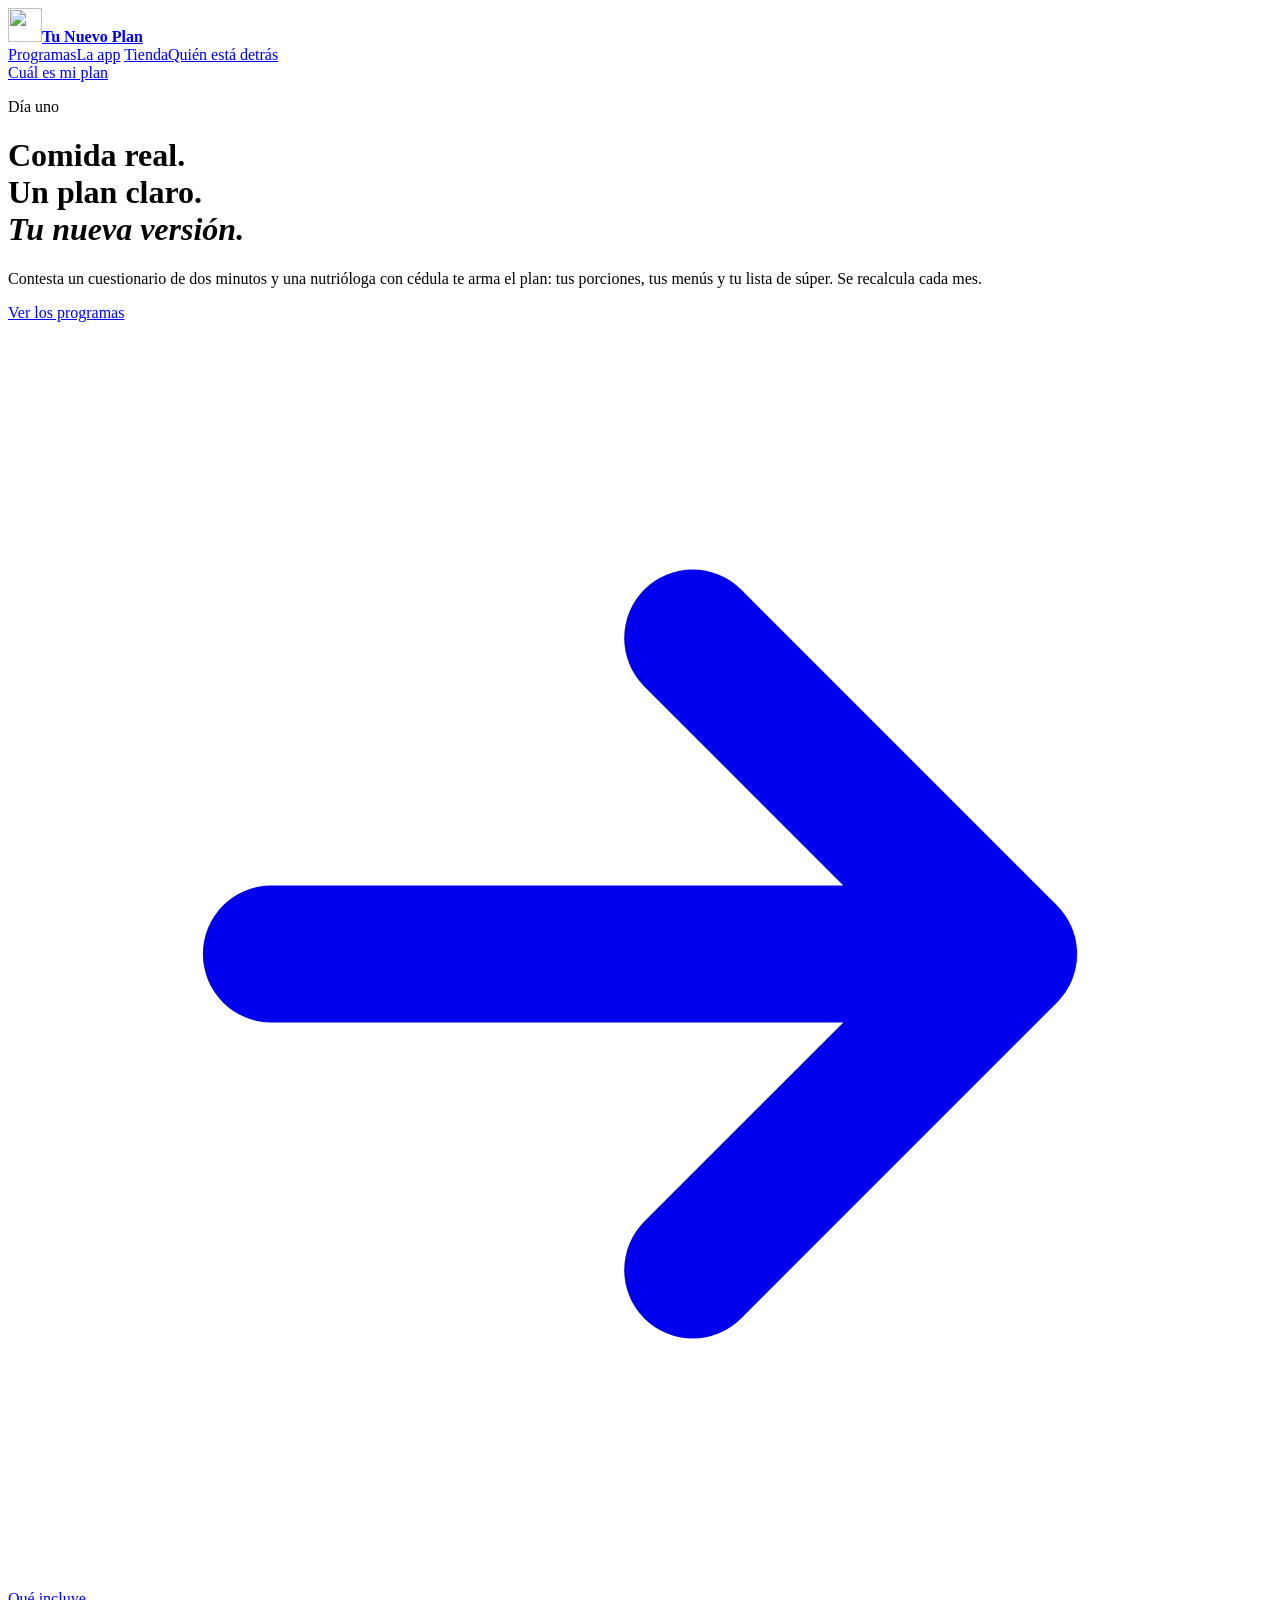
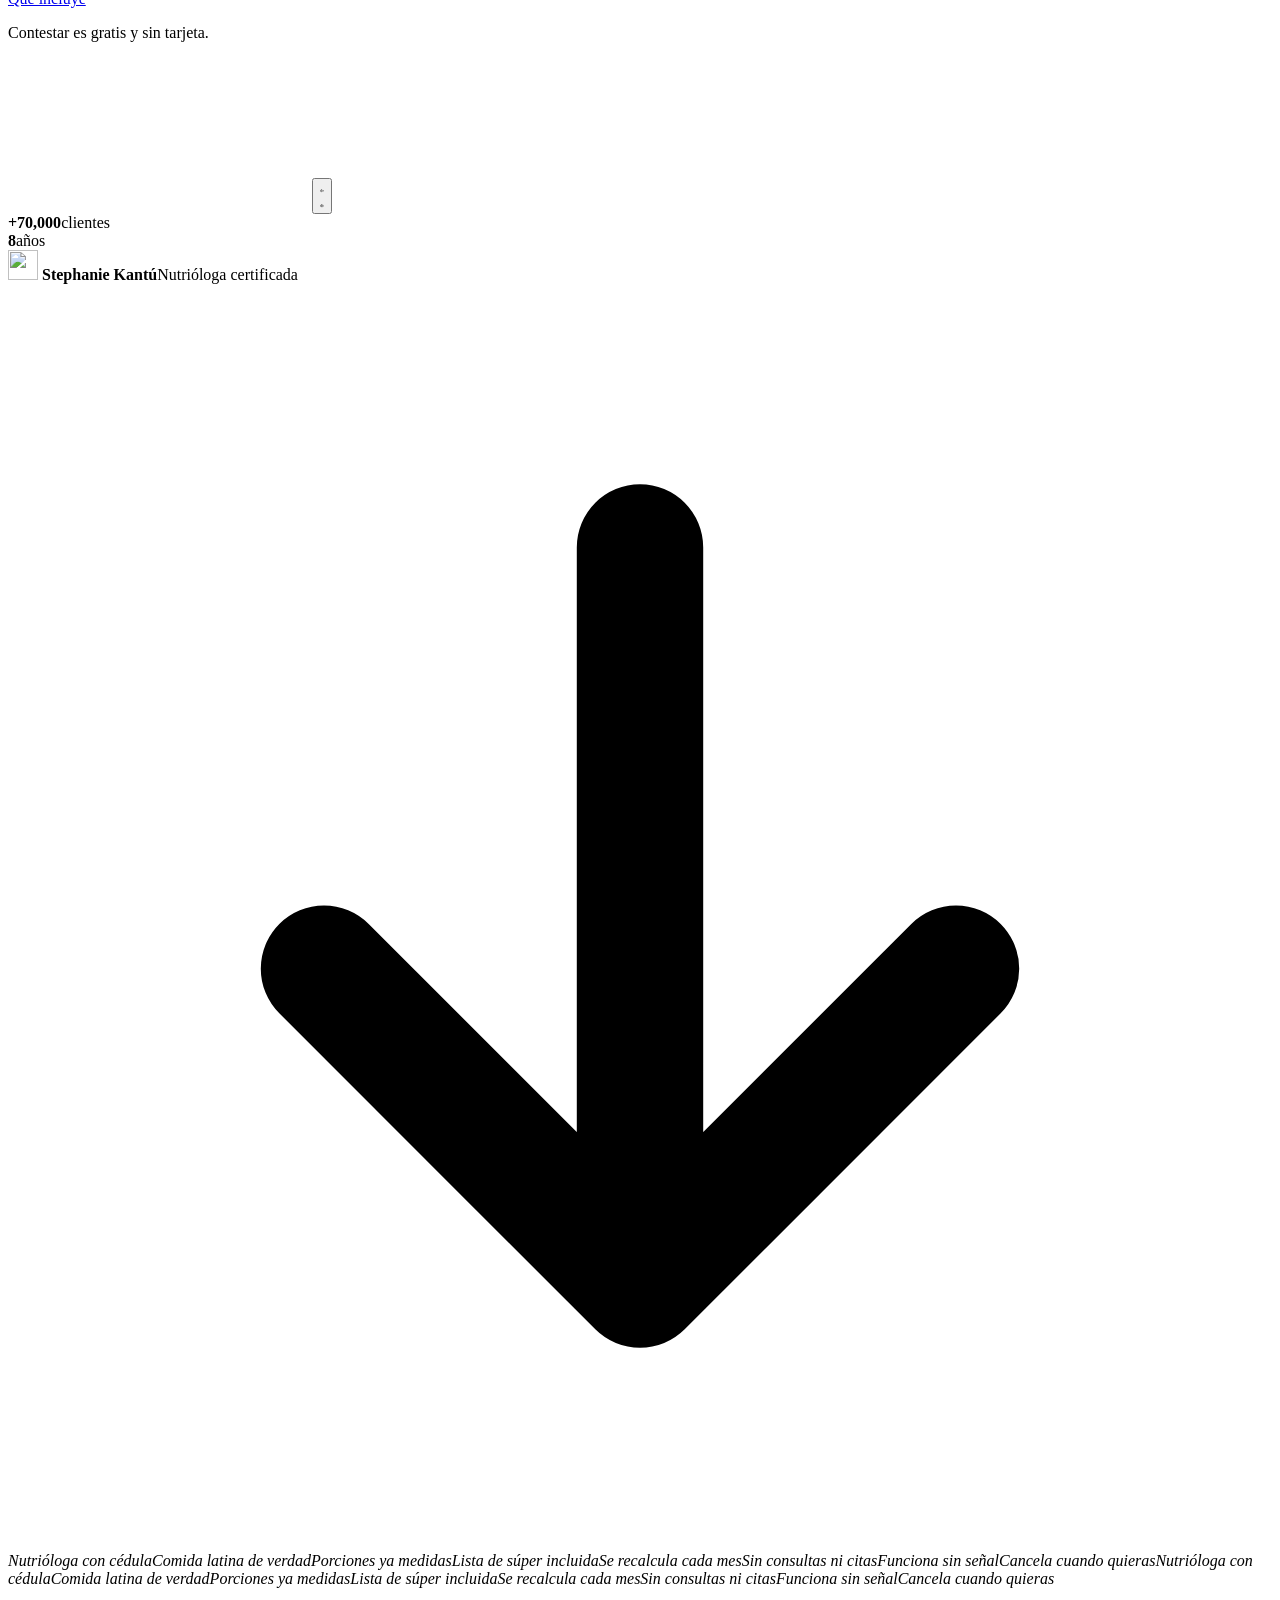
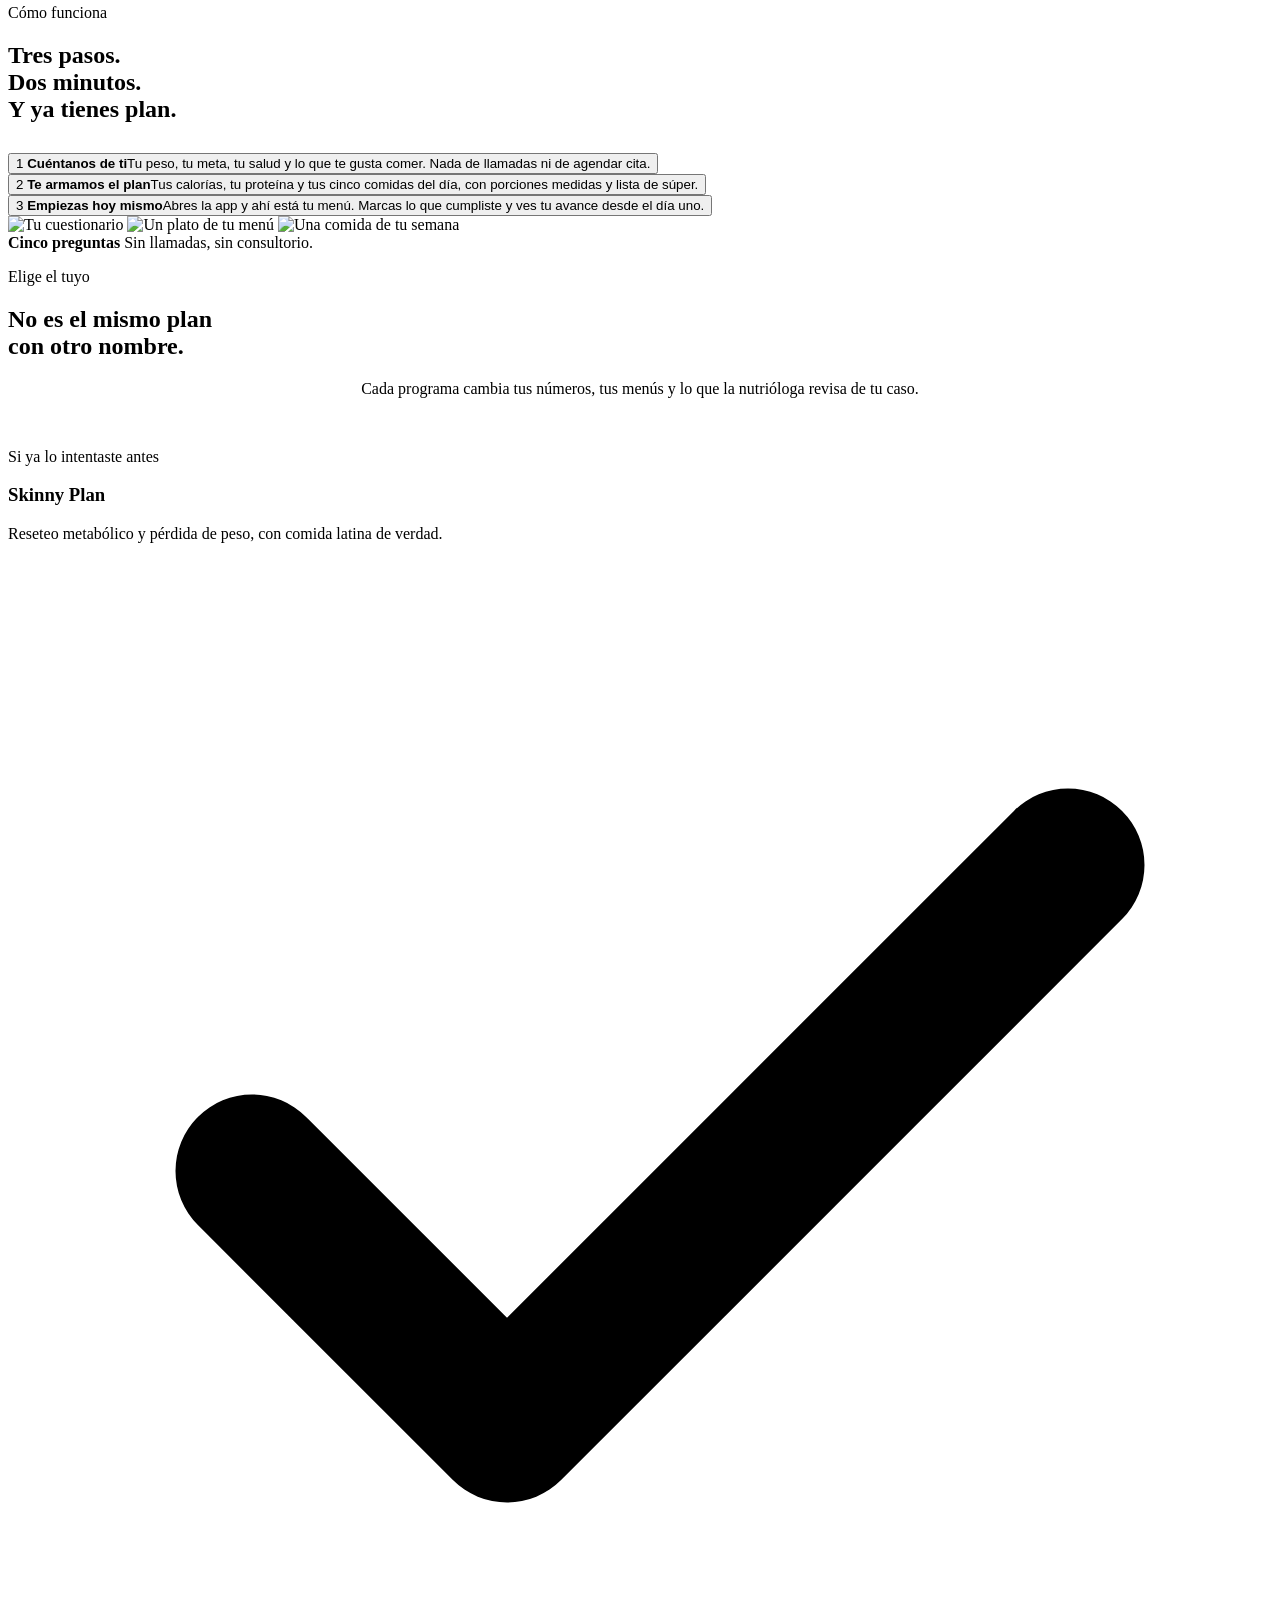
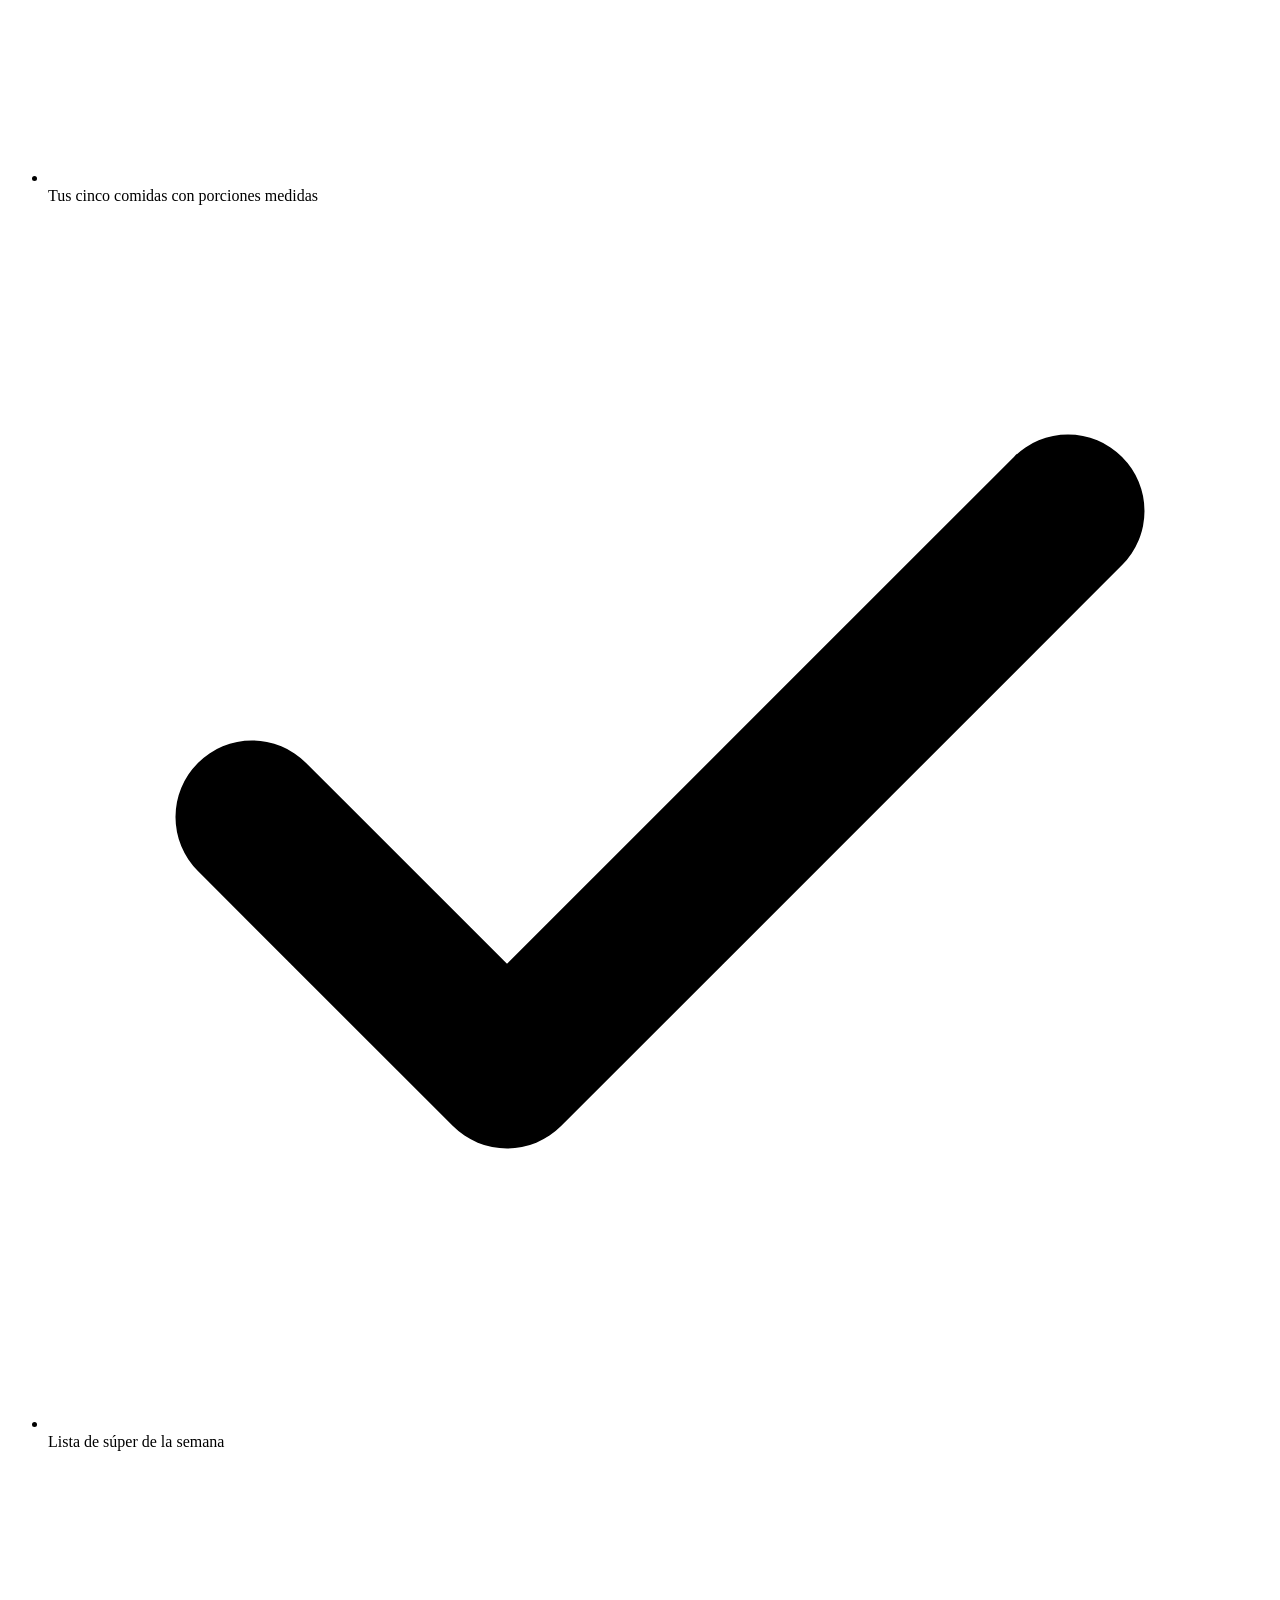
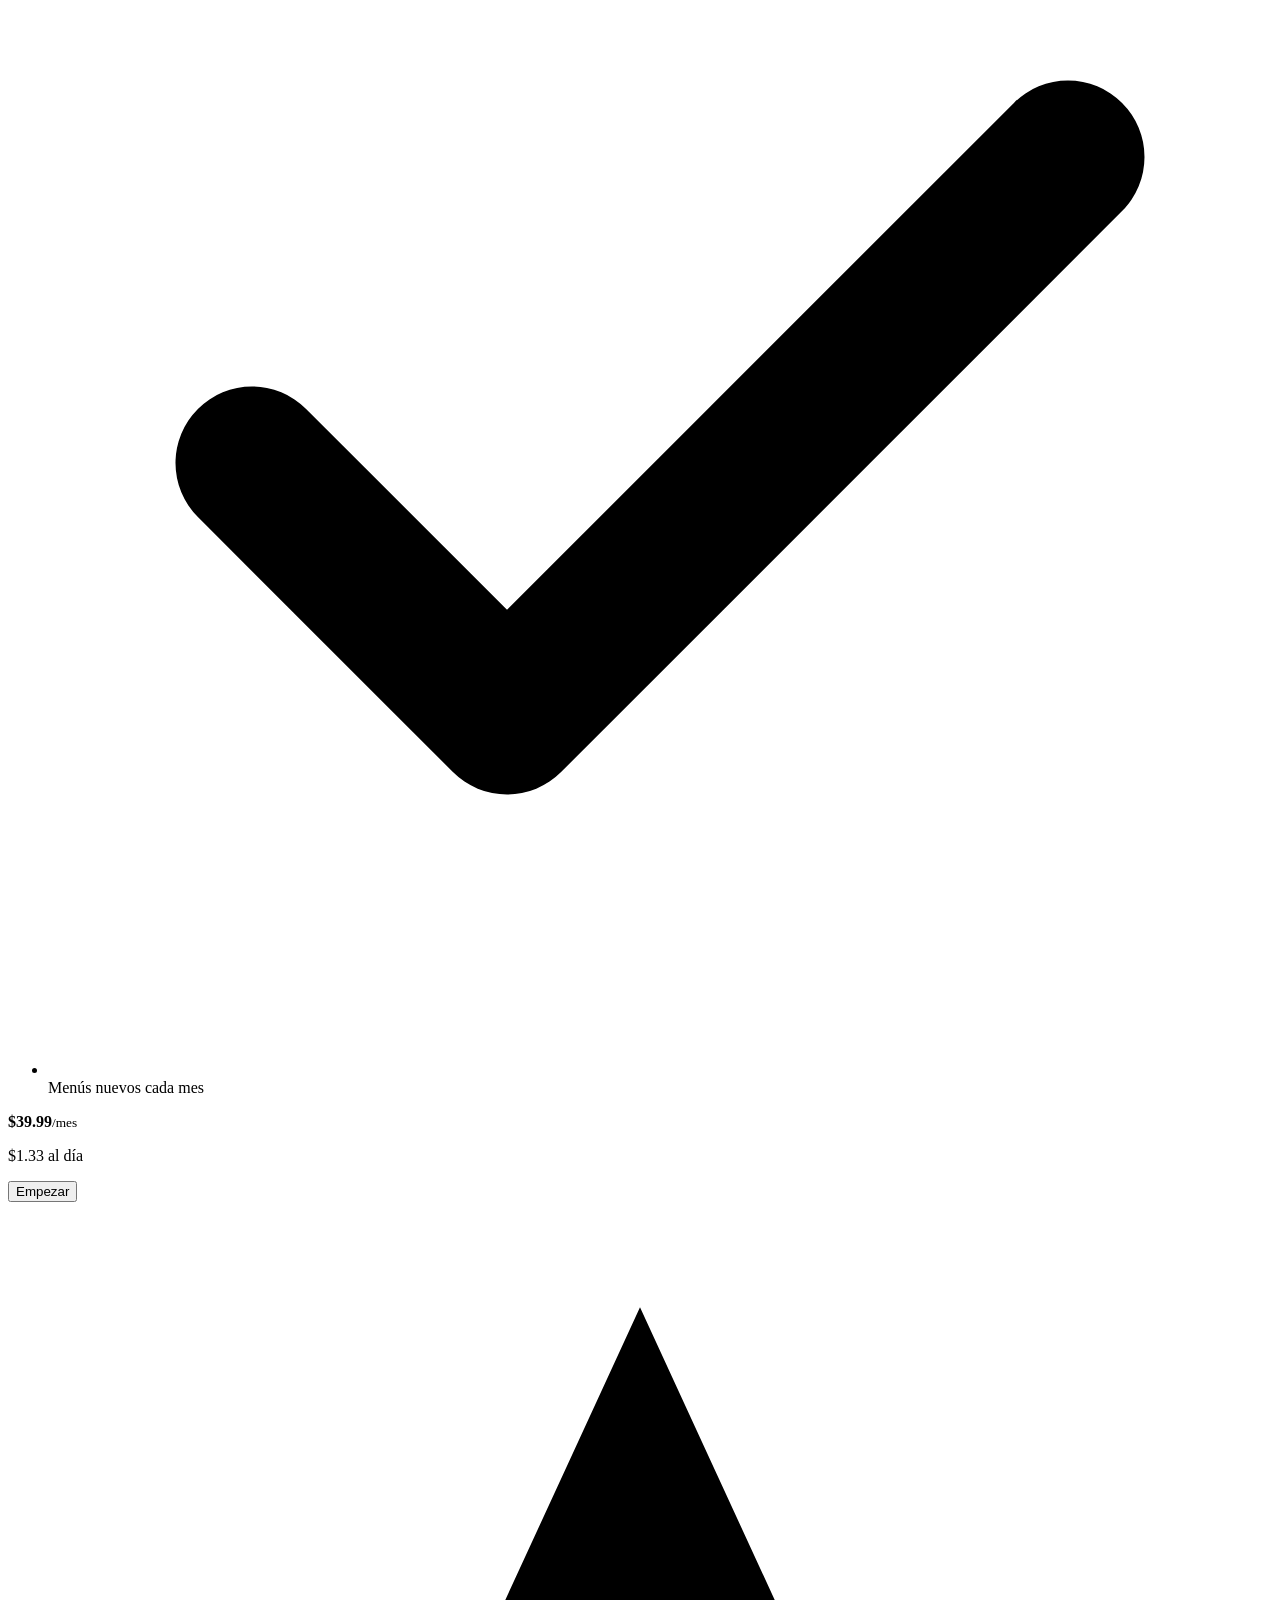
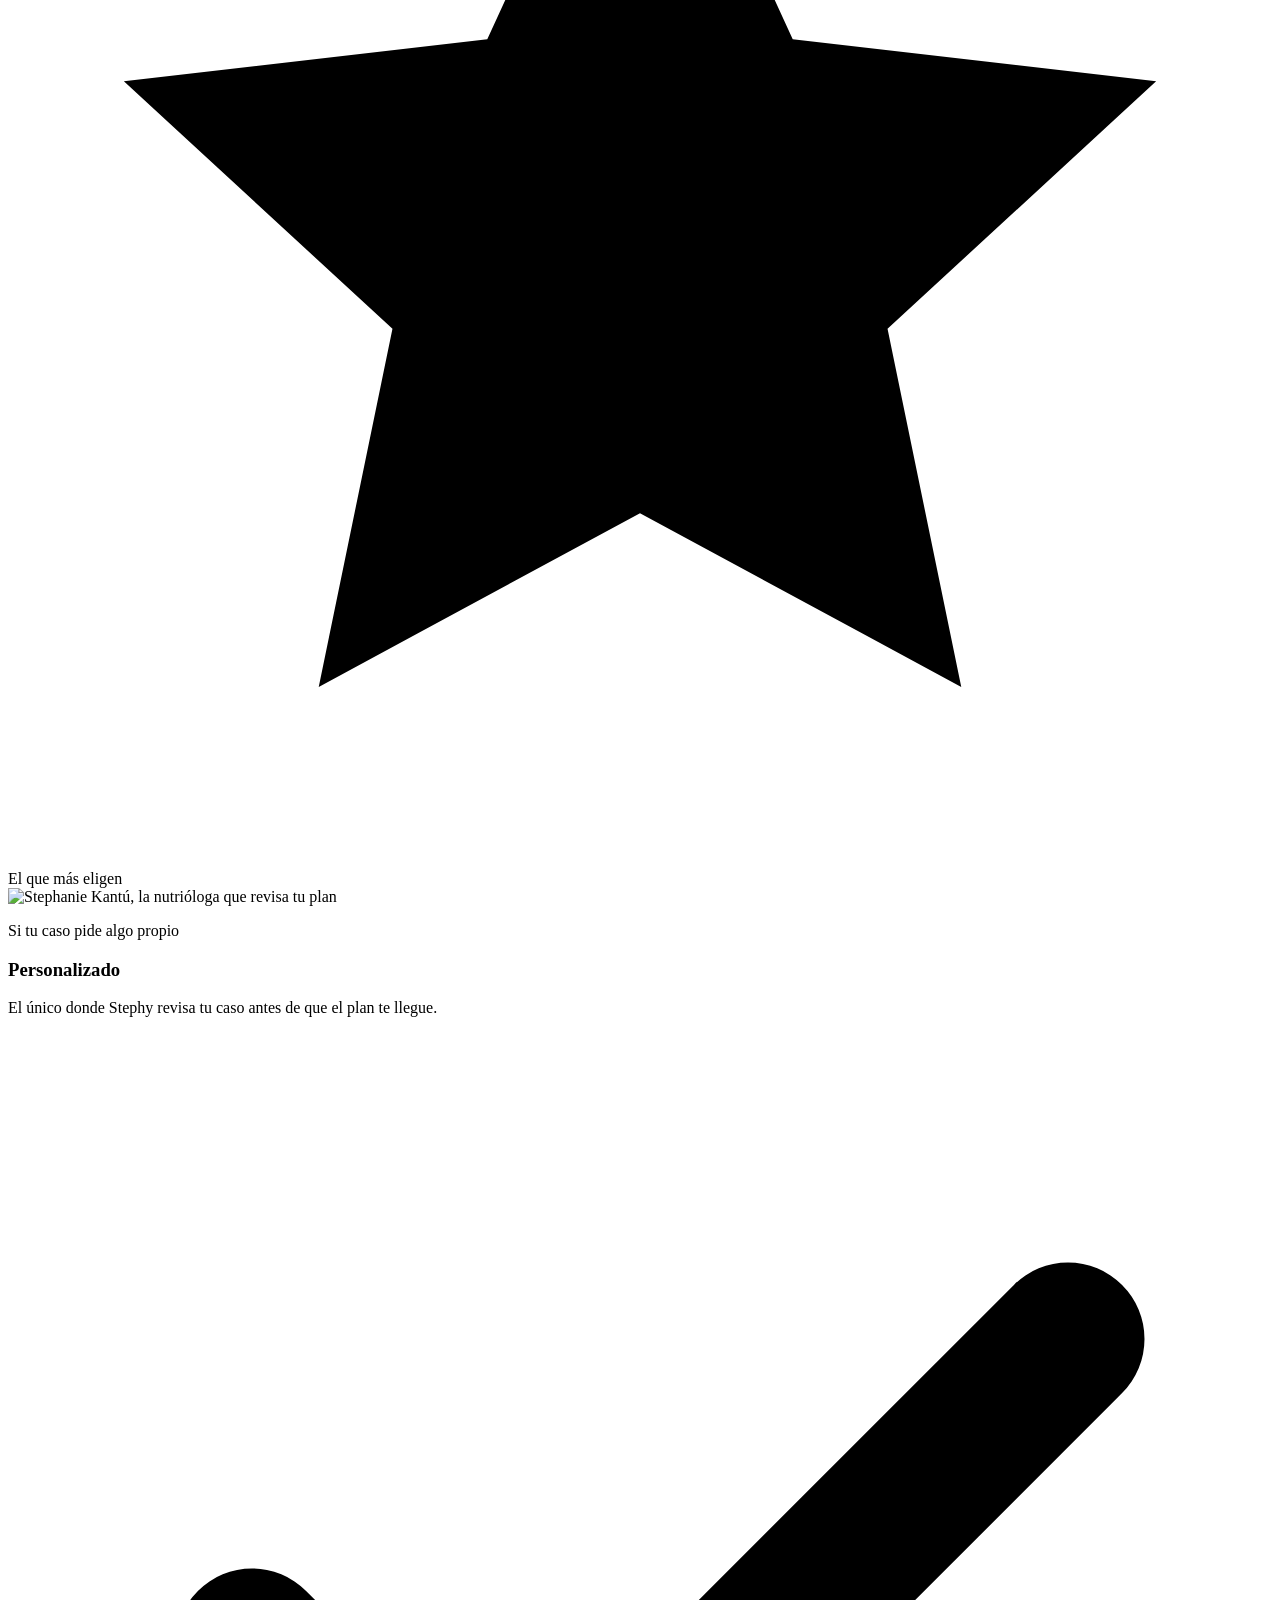
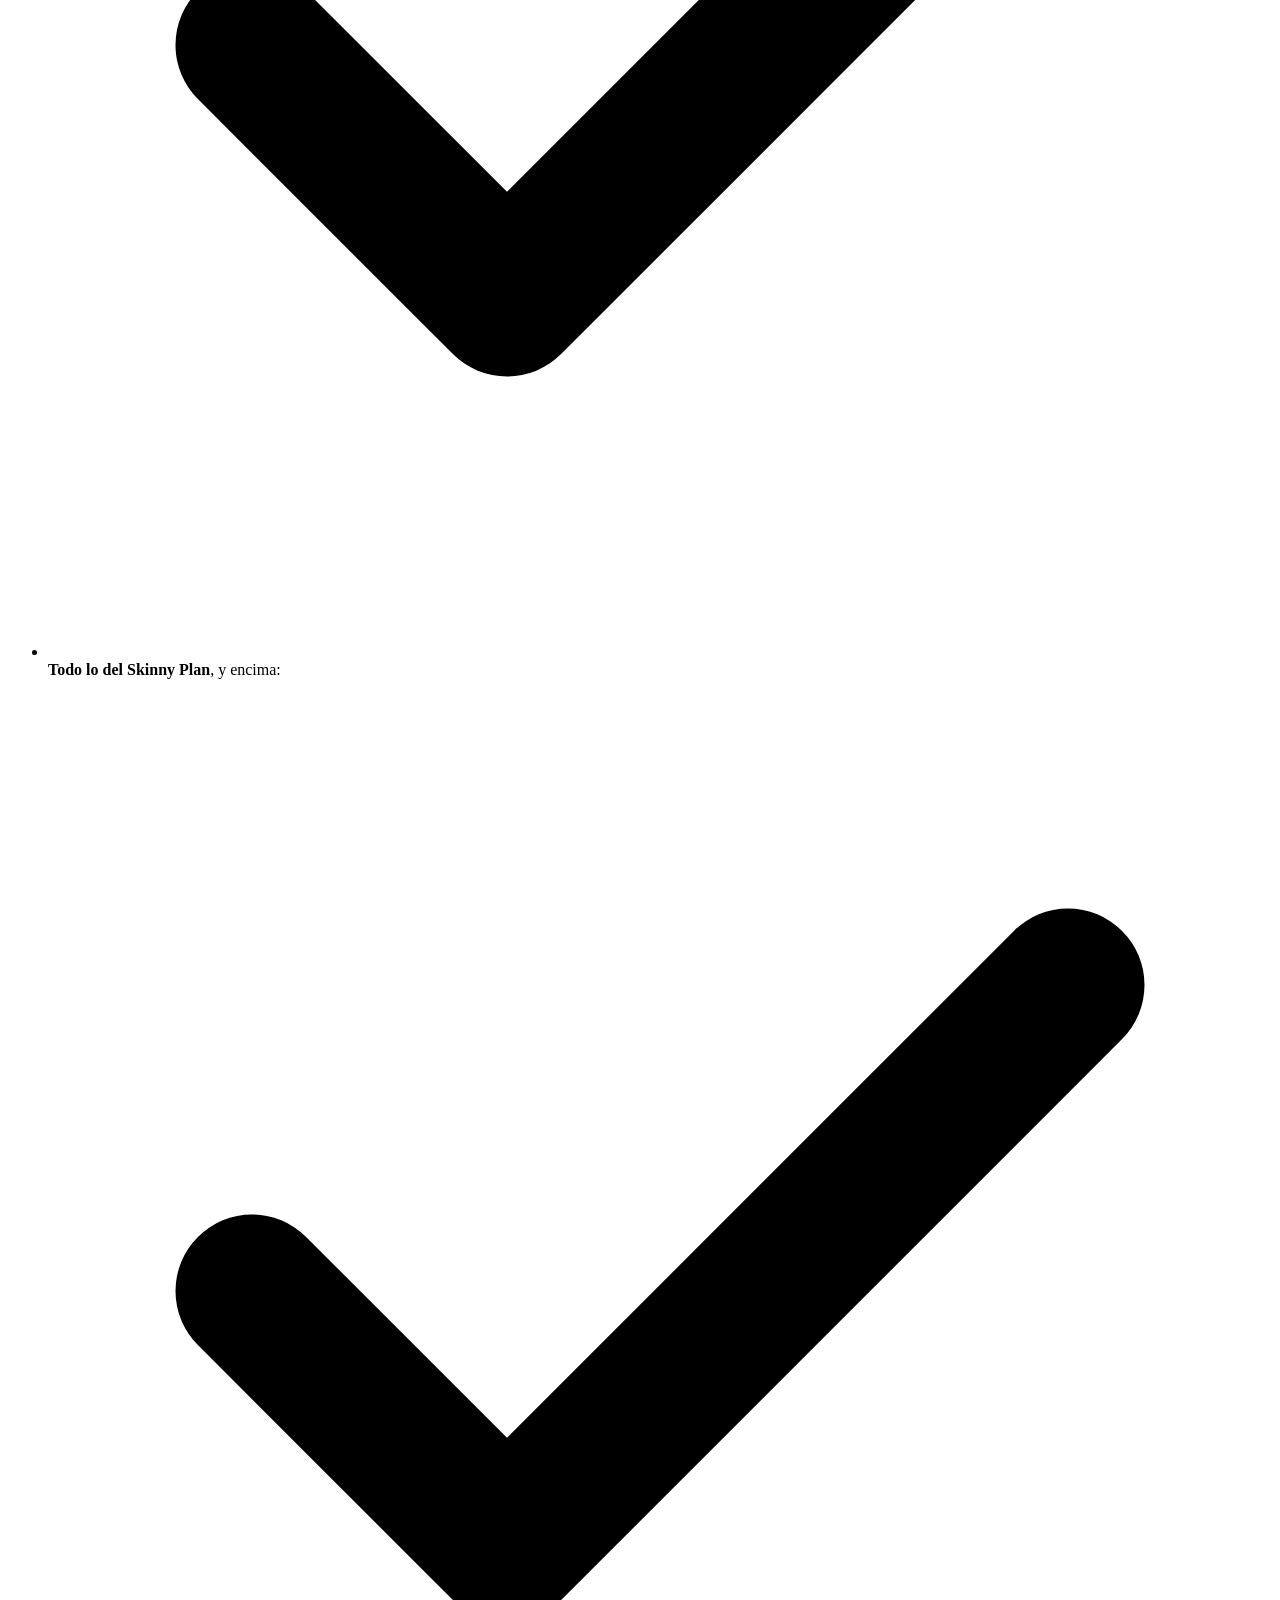
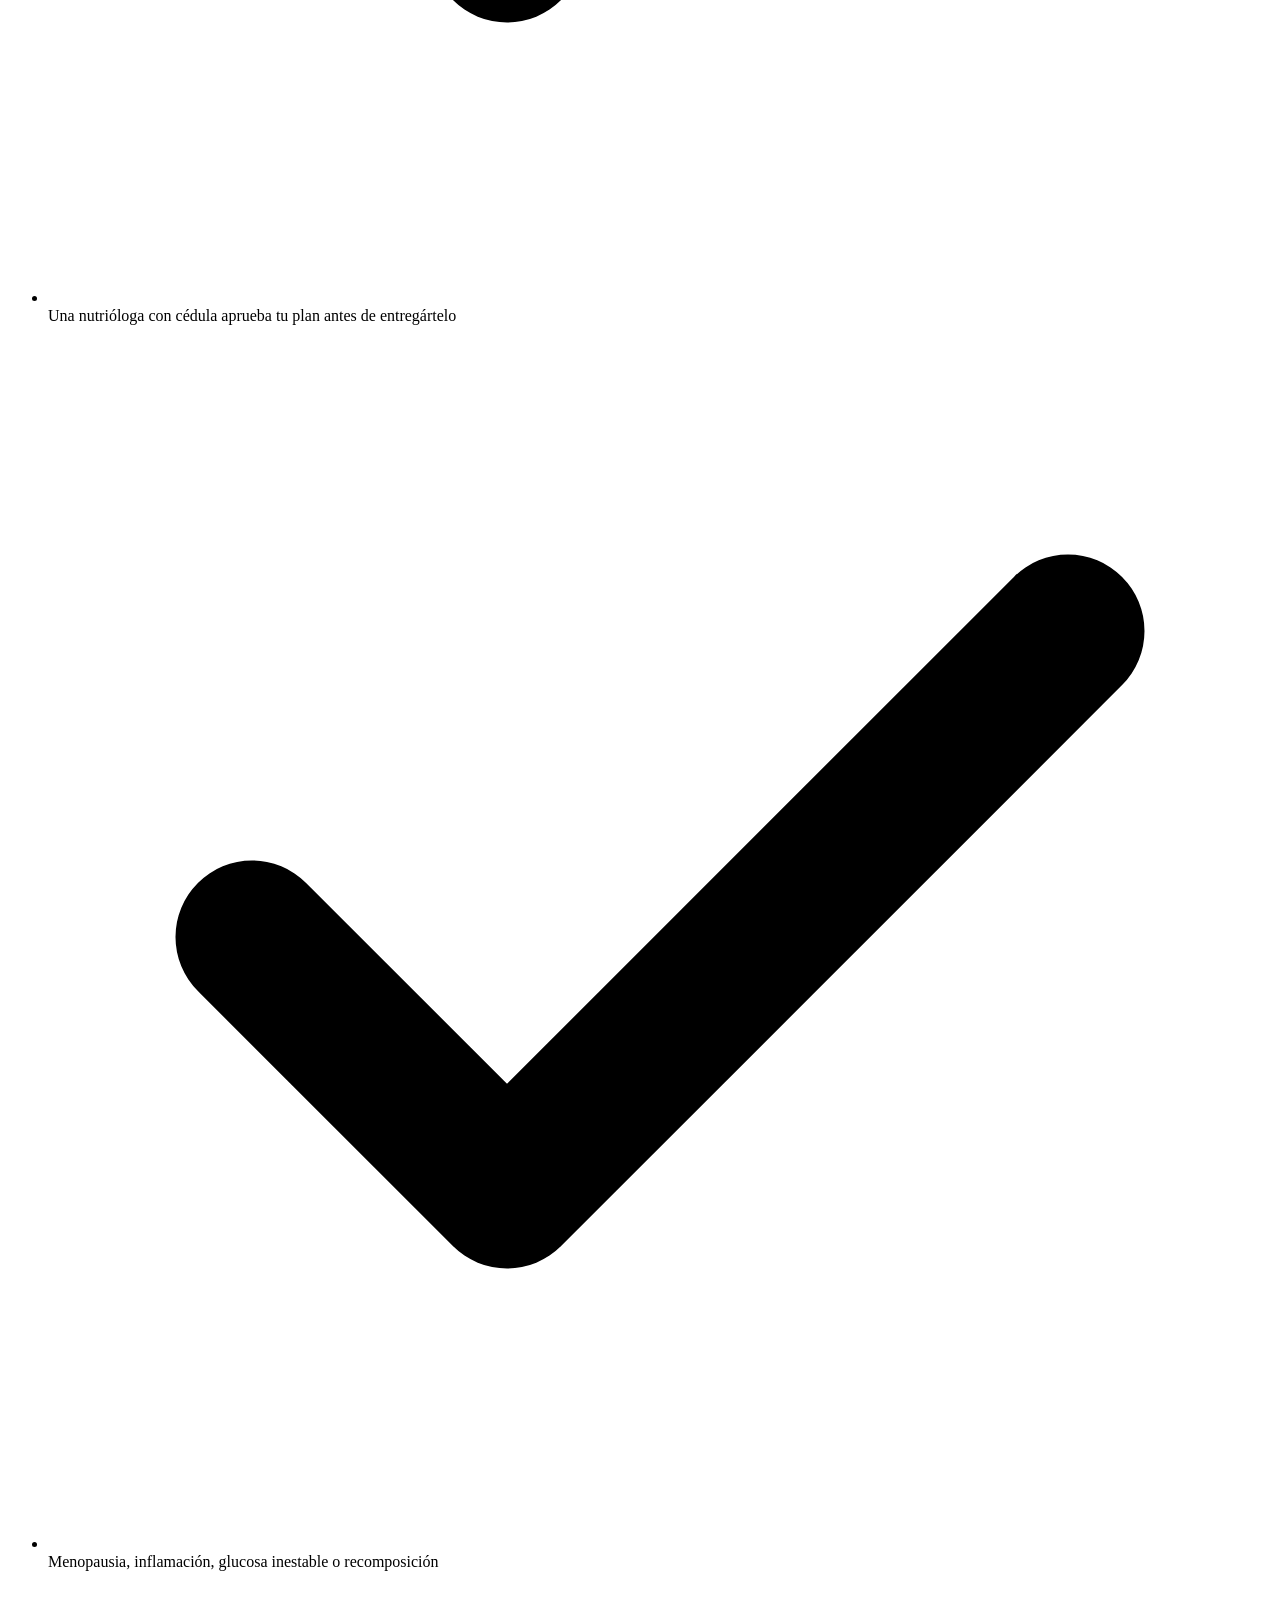
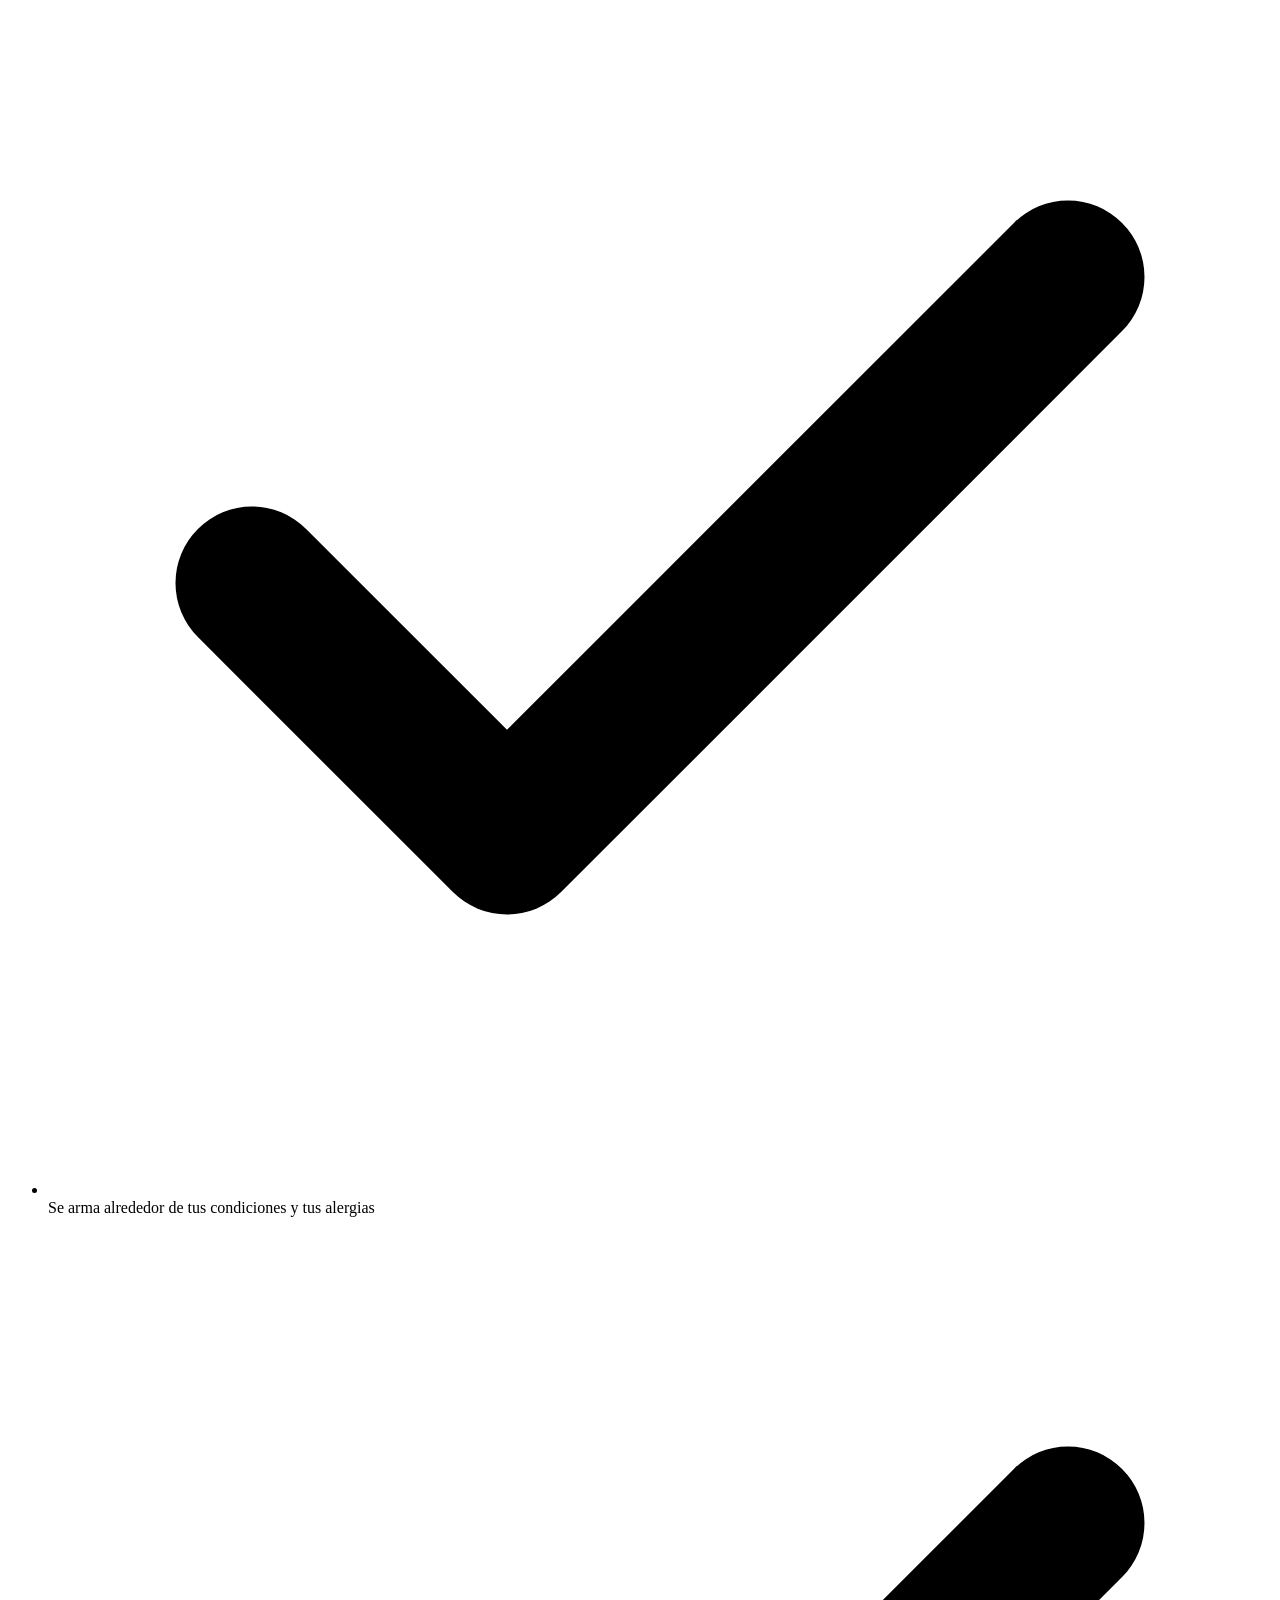
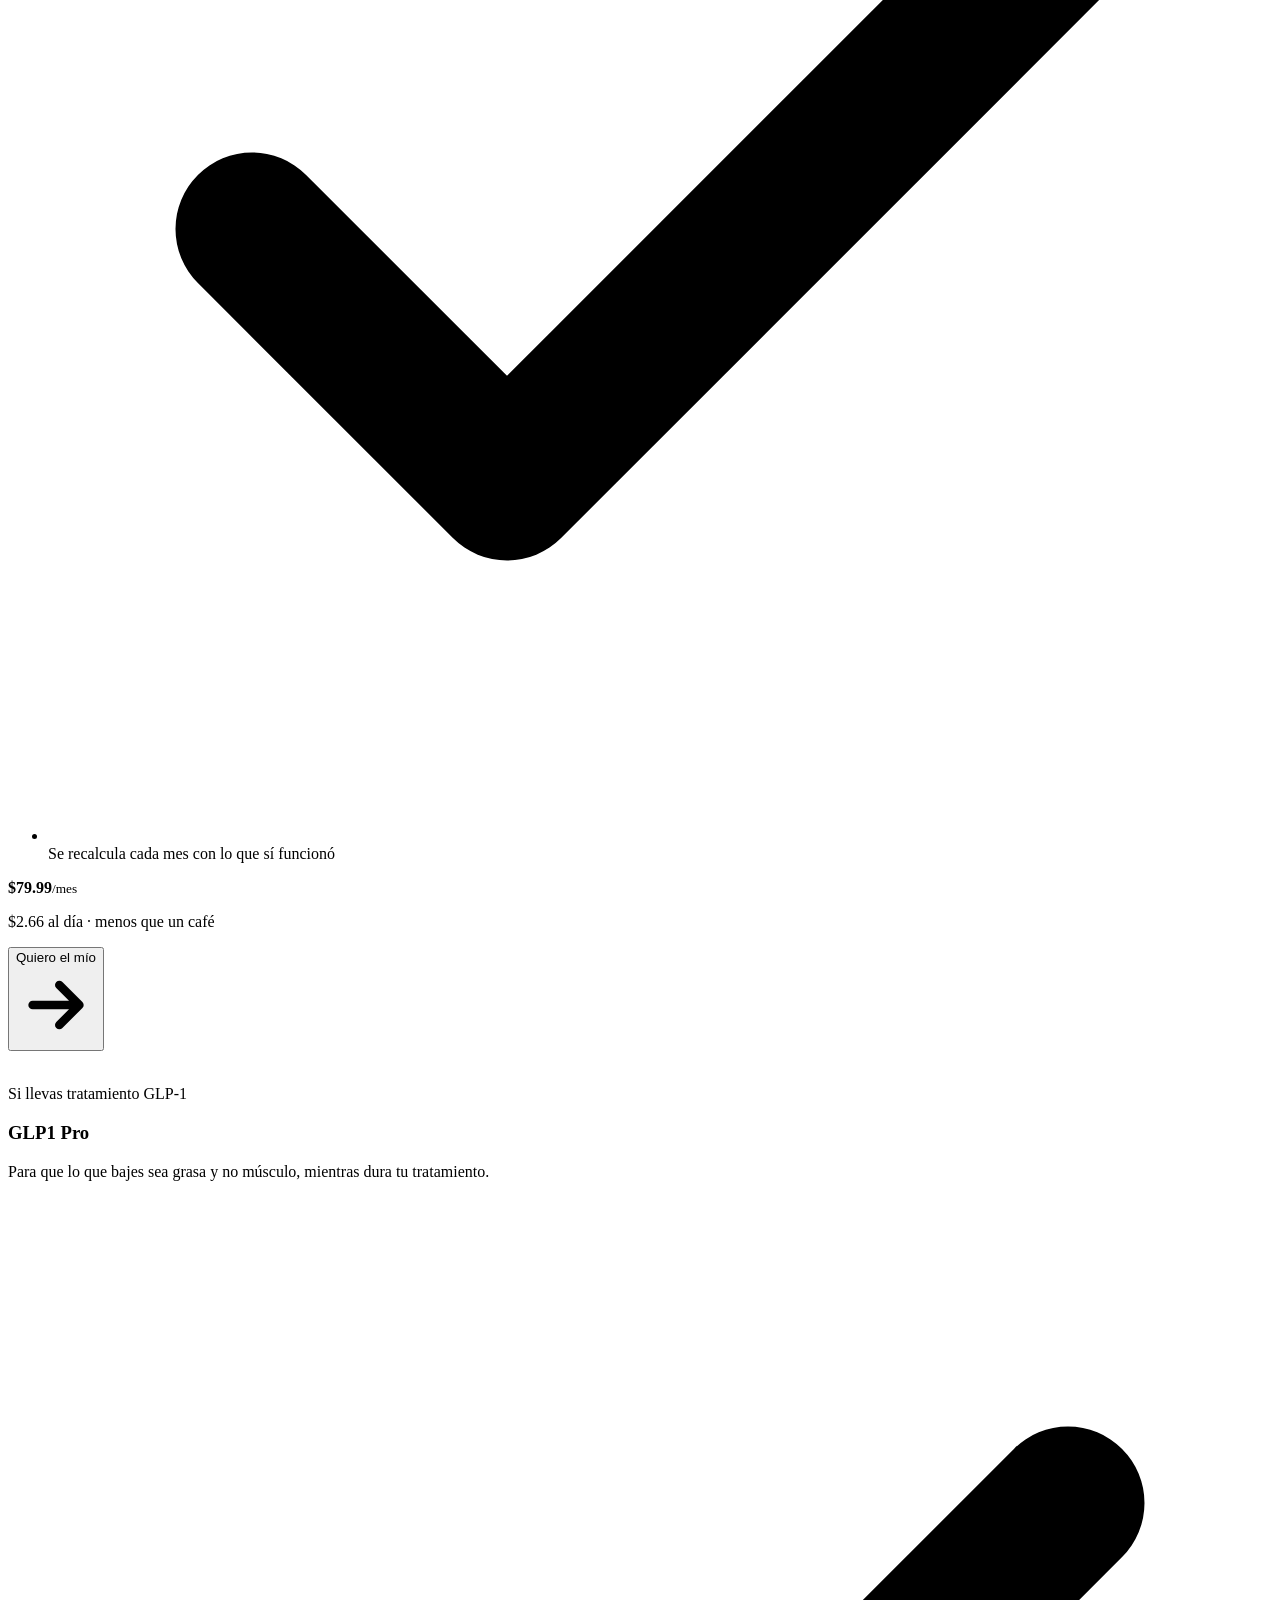
==== tnp-sitio/index.html @ 19e70455 "Linea TNP con foto de grupo, cierre grafico y el oro de la marca" ====
<!DOCTYPE html>
<html lang="es">
<head>
<meta charset="UTF-8">
<meta name="viewport" content="width=device-width, initial-scale=1">
<meta name="theme-color" content="#E9EEF7">
<link rel="icon" href="/logo.svg" type="image/svg+xml">
<link rel="preconnect" href="https://fonts.googleapis.com"><link rel="preconnect" href="https://fonts.gstatic.com" crossorigin>
<link href="https://fonts.googleapis.com/css2?family=Fraunces:opsz,wght@9..144,500;9..144,600;9..144,700&family=Inter:wght@400;500;600;700&family=Space+Grotesk:wght@700&display=swap" rel="stylesheet">
<link rel="stylesheet" href="/base.css">
<title>TNP · Tu Nuevo Plan</title>
<meta name="description" content="Tu plan de alimentación armado por una nutrióloga, en tu celular. Elige tu programa, contesta el cuestionario y empieza el mismo día.">
<meta property="og:title" content="TNP · Tu Nuevo Plan"><meta property="og:description" content="Tu plan de alimentación armado por una nutrióloga, en tu celular.">
<meta property="og:image" content="/img/foto-menu.jpg">
<meta property="og:type" content="website"><meta name="twitter:card" content="summary_large_image">
</head>
<body>
<div class="bar"><div class="wrap ancho">
  <a class="mark" href="/"><img src="/logo.svg" width="34" height="34" alt=""><b>Tu Nuevo Plan</b></a>
  <nav class="navl">
    <a href="#programas">Programas</a><a href="#incluye">La app</a>
    <a href="/tienda.html">Tienda</a><a href="#clinica">Quién está detrás</a>
  </nav>
  <a class="barCta" href="https://app.tunuevoplan.com/">Cuál es mi plan</a>
</div></div>

<!-- ======================= PORTADA ======================= -->
<header class="hero">
  <div class="wrap ancho heroIn">
    <div class="heroTx">
      <p class="kick anim" style="--d:40ms">Día uno</p>
      <h1 class="d1 anim" style="--d:120ms">Comida real.<br>Un plan claro.<br><em>Tu nueva versión.</em></h1>
      <p class="lede anim" style="--d:280ms">Contesta un cuestionario de dos minutos y una nutrióloga con cédula te arma el plan: tus porciones, tus menús y tu lista de súper. Se recalcula cada mes.</p>
      <div class="heroActs anim" style="--d:400ms">
        <a class="btn" href="#programas">Ver los programas<svg viewBox="0 0 24 24" fill="none" stroke="currentColor" stroke-width="2.6" stroke-linecap="round" stroke-linejoin="round"><path d="M5 12h14M13 6l6 6-6 6"/></svg></a>
        <a class="btn fantasma" href="#incluye">Qué incluye</a>
      </div>
      <p class="fina anim" style="--d:480ms">Contestar es gratis y sin tarjeta.</p>
    </div>

    <div class="heroArt anim" style="--d:200ms">
      <div class="halo">
        <video id="vid" poster="/img/stephy-hola.jpg" muted loop playsinline autoplay preload="metadata"
               disablepictureinpicture aria-label="Stephy Kantú te da la bienvenida">
          <source src="/img/stephy-hola.mp4" type="video/mp4">
        </video>
        <button class="snd" id="snd" type="button" aria-label="Activar el sonido">
          <svg class="ic1" viewBox="0 0 24 24" fill="none" stroke="currentColor" stroke-width="2.4" stroke-linecap="round" stroke-linejoin="round"><path d="M11 5 6 9H2v6h4l5 4V5z"/><path d="M23 9l-6 6M17 9l6 6"/></svg>
          <svg class="ic2" viewBox="0 0 24 24" fill="none" stroke="currentColor" stroke-width="2.4" stroke-linecap="round" stroke-linejoin="round"><path d="M11 5 6 9H2v6h4l5 4V5z"/><path d="M15.5 8.5a5 5 0 0 1 0 7M19 5a9 9 0 0 1 0 14"/></svg>
        </button>
      </div>
      <div class="flo f1"><b data-cuenta="70000">+70,000</b><span>clientes</span></div>
      <div class="flo f2"><b data-cuenta="8">8</b><span>años</span></div>
      <div class="flo f3">
        <img src="/img/stephy.jpg" alt="" width="30" height="30" loading="lazy">
        <span class="tx"><b>Stephanie Kantú</b><span>Nutrióloga certificada</span></span>
      </div>
    </div>
  </div>
  <span class="scrollHint" aria-hidden="true"><svg viewBox="0 0 24 24" fill="none" stroke="currentColor" stroke-width="2.4" stroke-linecap="round" stroke-linejoin="round"><path d="M12 5v14M6 13l6 6 6-6"/></svg></span>
</header>

<!-- marquesina -->
<div class="marq" aria-hidden="true"><div class="marq__in" id="marq"></div></div>

<!-- ======================= PASOS INTERACTIVOS ======================= -->
<section class="sec oscuro" style="background:var(--noche)"><div class="wrap ancho">
  <div class="pasos">
    <div>
     <div class="cab rev" style="margin-bottom:30px">
       <p class="kick">Cómo funciona</p>
       <h2 class="d2">Tres pasos.<br>Dos minutos.<br>Y ya tienes plan.</h2>
     </div>
     <div class="pasoLista rev" role="tablist" aria-label="Los tres pasos">
      <button class="paso" type="button" role="tab" data-paso="0" aria-selected="true">
        <span class="n">1</span>
        <span><b>Cuéntanos de ti</b><span>Tu peso, tu meta, tu salud y lo que te gusta comer. Nada de llamadas ni de agendar cita.</span></span>
        <span class="barra"></span>
      </button>
      <button class="paso" type="button" role="tab" data-paso="1" aria-selected="false">
        <span class="n">2</span>
        <span><b>Te armamos el plan</b><span>Tus calorías, tu proteína y tus cinco comidas del día, con porciones medidas y lista de súper.</span></span>
        <span class="barra"></span>
      </button>
      <button class="paso" type="button" role="tab" data-paso="2" aria-selected="false">
        <span class="n">3</span>
        <span><b>Empiezas hoy mismo</b><span>Abres la app y ahí está tu menú. Marcas lo que cumpliste y ves tu avance desde el día uno.</span></span>
        <span class="barra"></span>
      </button>
     </div>
    </div>
    <div class="pasoVisor rev r1">
      <img src="/img/pv-personalizado.jpg" alt="Tu cuestionario" class="on" data-vis="0" loading="lazy">
      <img src="/img/foto-menu.jpg" alt="Un plato de tu menú" data-vis="1" loading="lazy">
      <img src="/img/plato-tacosPo.jpg" alt="Una comida de tu semana" data-vis="2" loading="lazy">
      <div class="pasoPie">
        <b data-pie="0">Cinco preguntas</b>
        <span data-pie-s="0">Sin llamadas, sin consultorio.</span>
      </div>
    </div>
  </div>
</div></section>

<!-- ======================= PROGRAMAS ======================= -->
<section class="sec" id="programas"><div class="wrap ancho">
  <div class="cab centro rev">
    <p class="kick">Elige el tuyo</p>
    <h2 class="d2">No es el mismo plan<br>con otro nombre.</h2>
    <p class="lede" style="text-align:center">Cada programa cambia tus números, tus menús y lo que la nutrióloga revisa de tu caso.</p>
  </div>

  <div class="planes">
    <article class="plan rev">
      <div class="foto"><img src="/img/pv-peso.jpg" alt="" loading="lazy"></div>
      <div class="cuerpo">
        <p class="et">Si ya lo intentaste antes</p>
        <h3>Skinny Plan</h3>
        <p class="tg">Reseteo metabólico y pérdida de peso, con comida latina de verdad.</p>
        <ul>
          <li><svg viewBox="0 0 24 24" fill="none" stroke="currentColor" stroke-width="3" stroke-linecap="round" stroke-linejoin="round"><path d="M20 6L9 17l-5-5"/></svg>Tus cinco comidas con porciones medidas</li>
          <li><svg viewBox="0 0 24 24" fill="none" stroke="currentColor" stroke-width="3" stroke-linecap="round" stroke-linejoin="round"><path d="M20 6L9 17l-5-5"/></svg>Lista de súper de la semana</li>
          <li><svg viewBox="0 0 24 24" fill="none" stroke="currentColor" stroke-width="3" stroke-linecap="round" stroke-linejoin="round"><path d="M20 6L9 17l-5-5"/></svg>Menús nuevos cada mes</li>
        </ul>
        <div class="precio"><b>$39.99</b><small>/mes</small></div>
        <p class="aldia">$1.33 al día</p>
        <button class="btn fantasma" data-prod="plan_peso" data-nom="Skinny Plan">Empezar</button>
      </div>
    </article>

    <article class="plan top rev r2" id="personalizado">
      <span class="cinta"><svg viewBox="0 0 24 24" fill="currentColor"><path d="M12 2l2.9 6.3 6.9.8-5.1 4.7 1.4 6.8L12 17.3 5.9 20.6l1.4-6.8L2.2 9.1l6.9-.8z"/></svg>El que más eligen</span>
      <div class="foto"><img src="/img/stephy.jpg" alt="Stephanie Kantú, la nutrióloga que revisa tu plan" loading="lazy" style="object-position:50% 26%"></div>
      <div class="cuerpo">
        <p class="et">Si tu caso pide algo propio</p>
        <h3>Personalizado</h3>
        <p class="tg">El único donde Stephy revisa tu caso antes de que el plan te llegue.</p>
        <ul>
          <li><svg viewBox="0 0 24 24" fill="none" stroke="currentColor" stroke-width="3" stroke-linecap="round" stroke-linejoin="round"><path d="M20 6L9 17l-5-5"/></svg><span><b>Todo lo del Skinny Plan</b>, y encima:</span></li>
          <li><svg viewBox="0 0 24 24" fill="none" stroke="currentColor" stroke-width="3" stroke-linecap="round" stroke-linejoin="round"><path d="M20 6L9 17l-5-5"/></svg>Una nutrióloga con cédula aprueba tu plan antes de entregártelo</li>
          <li><svg viewBox="0 0 24 24" fill="none" stroke="currentColor" stroke-width="3" stroke-linecap="round" stroke-linejoin="round"><path d="M20 6L9 17l-5-5"/></svg>Menopausia, inflamación, glucosa inestable o recomposición</li>
          <li><svg viewBox="0 0 24 24" fill="none" stroke="currentColor" stroke-width="3" stroke-linecap="round" stroke-linejoin="round"><path d="M20 6L9 17l-5-5"/></svg>Se arma alrededor de tus condiciones y tus alergias</li>
          <li><svg viewBox="0 0 24 24" fill="none" stroke="currentColor" stroke-width="3" stroke-linecap="round" stroke-linejoin="round"><path d="M20 6L9 17l-5-5"/></svg>Se recalcula cada mes con lo que sí funcionó</li>
        </ul>
        <div class="precio"><b>$79.99</b><small>/mes</small></div>
        <p class="aldia">$2.66 al día · menos que un café</p>
        <button class="btn" data-prod="plan_personalizado" data-nom="Personalizado">Quiero el mío<svg viewBox="0 0 24 24" fill="none" stroke="currentColor" stroke-width="2.6" stroke-linecap="round" stroke-linejoin="round"><path d="M5 12h14M13 6l6 6-6 6"/></svg></button>
      </div>
    </article>

    <article class="plan rev r1">
      <div class="foto"><img src="/img/pv-glp1.jpg" alt="" loading="lazy"></div>
      <div class="cuerpo">
        <p class="et">Si llevas tratamiento GLP-1</p>
        <h3>GLP1 Pro</h3>
        <p class="tg">Para que lo que bajes sea grasa y no músculo, mientras dura tu tratamiento.</p>
        <ul>
          <li><svg viewBox="0 0 24 24" fill="none" stroke="currentColor" stroke-width="3" stroke-linecap="round" stroke-linejoin="round"><path d="M20 6L9 17l-5-5"/></svg>Proteína alta para proteger tu músculo</li>
          <li><svg viewBox="0 0 24 24" fill="none" stroke="currentColor" stroke-width="3" stroke-linecap="round" stroke-linejoin="round"><path d="M20 6L9 17l-5-5"/></svg>Porciones pensadas para poco apetito</li>
          <li><svg viewBox="0 0 24 24" fill="none" stroke="currentColor" stroke-width="3" stroke-linecap="round" stroke-linejoin="round"><path d="M20 6L9 17l-5-5"/></svg>Acompaña a tu médico, no lo reemplaza</li>
        </ul>
        <div class="precio"><b>$59.99</b><small>/mes</small></div>
        <p class="aldia">$2.00 al día</p>
        <button class="btn fantasma" data-prod="plan_glp1" data-nom="GLP1 Pro">Empezar</button>
      </div>
    </article>
  </div>
  <p class="compara">Los tres son ciclos de cuatro semanas que se renuevan cada mes. Puedes cancelar cuando quieras desde la app y el cobro se detiene al siguiente mes.</p>
</div></section>

<!-- ======================= LO QUE VIENE CONTIGO ======================= -->
<section class="sec" id="incluye" style="background:var(--sup);border-block:1px solid var(--borde)">
 <div class="wrap ancho">
  <div class="cab rev">
    <p class="kick">La app</p>
    <h2 class="d2">Tu plan vive aquí,<br>no en un PDF.</h2>
    <p class="lede">Se instala en el celular, funciona sin señal y cada mañana ya sabe qué te toca comer.</p>
  </div>

  <div class="bento">
    <div class="bx foto b-menu rev">
      <img src="/img/foto-menu.jpg" alt="Un plato de tu menú del día" loading="lazy">
      <div class="tx"><h4>Tu menú del día</h4><p>Comida latina de verdad, con tus porciones ya medidas. Y la lista de súper de la semana.</p></div>
    </div>
    <div class="bx b-mov rev r1">
      <span class="ic"><svg viewBox="0 0 24 24" fill="none" stroke="currentColor" stroke-width="2.3" stroke-linecap="round" stroke-linejoin="round"><path d="M13 4.5a1.4 1.4 0 1 0 0-.1z"/><path d="M8.5 21l2-5.2-2.6-2.3.9-4.6 3.4-1.4 2.6 2.6 3 .9"/><path d="M11.8 15.8L15 19l1 2"/><path d="M8.8 8.9L5.6 10"/></svg></span>
      <h4>Movimiento y hábitos</h4><p>Rutinas en casa o gimnasio, con video de cada ejercicio. Agua y suplementos en un toque.</p>
    </div>
    <div class="bx b-peso rev r2">
      <span class="ic"><svg viewBox="0 0 24 24" fill="none" stroke="currentColor" stroke-width="2.3" stroke-linecap="round" stroke-linejoin="round"><path d="M3 17l6-6 4 4 7-7"/><path d="M14 8h6v6"/></svg></span>
      <h4>Tu peso, en gráfica</h4><p>Desde el día uno, para ver la tendencia y no el mal día.</p>
    </div>
    <div class="bx b-renu rev r3">
      <span class="ic"><svg viewBox="0 0 24 24" fill="none" stroke="currentColor" stroke-width="2.3" stroke-linecap="round" stroke-linejoin="round"><path d="M21 12a9 9 0 1 1-3-6.7"/><path d="M21 4v5h-5"/></svg></span>
      <h4>Se renueva cada mes</h4><p>Números recalculados y menús nuevos. No es el mismo plan repetido.</p>
    </div>
    <div class="bx foto b-rec rev">
      <div class="mosaico">
        <img src="/img/plato-avenaCr.jpg" alt="" loading="lazy">
        <img src="/img/plato-tacosPo.jpg" alt="" loading="lazy">
        <img src="/img/plato-ensPollo.jpg" alt="" loading="lazy">
        <img src="/img/plato-sopaVer.jpg" alt="" loading="lazy">
      </div>
      <div class="tx"><h4>Recetario</h4><p>Platillos que sí se cocinan en casa, con sus números ya sacados.</p></div>
    </div>
    <div class="bx b-com rev r1">
      <span class="ic"><svg viewBox="0 0 24 24" fill="none" stroke="currentColor" stroke-width="2.3" stroke-linecap="round" stroke-linejoin="round"><path d="M17 20v-2a4 4 0 0 0-4-4H6a4 4 0 0 0-4 4v2"/><circle cx="9.5" cy="7" r="3.5"/><path d="M22 20v-2a4 4 0 0 0-3-3.87"/></svg></span>
      <h4>Comunidad</h4><p>El muro de quienes van en lo mismo que tú, con sus logros y sus semanas. Nadie empieza solo.</p>
    </div>
  </div>
 </div>
</section>

<!-- ======================= LA LÍNEA TNP ======================= -->
<!-- Antes esto era una marquesina de frascos que "nada mas caminaba": el ojo
     no se detiene en nada y no hay razon para comprar. Ahora es una foto de
     grupo con los nombres legibles y, debajo, el rol de cada frasco — que es
     el sistema que ya existe en las etiquetas (ENERGIA, CONTROL, DIARIO,
     ESENCIAL). Los filetes son de oro: el manual lo reserva para el detalle
     premium, en dosis chicas, y en el sitio no se estaba usando ni una vez. -->
<section class="sec linea" id="linea"><div class="wrap ancho">
  <div class="cab rev">
    <p class="kick">La línea TNP</p>
    <h2 class="d2">Cada frasco<br>tiene un trabajo.</h2>
    <p class="lede">Siete fórmulas propias. Ninguna hace de todo: cada una hace una cosa, y por eso se nota.</p>
  </div>

  <figure class="lineaFoto rev r1">
    <img src="/img/linea-tnp.jpg" alt="Ignite, Interrupt, Vita Total y Perfect O, la base de la línea TNP" loading="lazy">
  </figure>

  <ul class="roles rev r2">
    <li><b>Ignite</b><span>Energía</span></li>
    <li><b>Interrupt</b><span>Control</span></li>
    <li><b>Vita Total</b><span>Diario</span></li>
    <li><b>Perfect O</b><span>Esencial</span></li>
  </ul>

  <div class="lineaPie rev r3">
    <p>Las cuatro juntas son <b>El Kit</b> — con lo que empieza la mayoría.</p>
    <a class="btn" href="/tienda.html">Ver la línea completa<svg viewBox="0 0 24 24" fill="none" stroke="currentColor" stroke-width="2.6" stroke-linecap="round" stroke-linejoin="round"><path d="M5 12h14M13 6l6 6-6 6"/></svg></a>
  </div>
</div></section>

<!-- ======================= QUIÉN ESTÁ DETRÁS ======================= -->
<section class="clinica" id="clinica">
  <span class="glow" style="width:520px;height:520px;top:-180px;right:-140px;background:radial-gradient(circle,rgba(242,112,91,.26),transparent 68%)"></span>
  <span class="glow" style="width:460px;height:460px;bottom:-200px;left:-150px;background:radial-gradient(circle,rgba(157,184,159,.34),transparent 70%);animation-delay:3s"></span>
  <div class="wrap ancho clinicaIn">
    <div class="retrato rev">
      <img src="/img/stephy.jpg" alt="Stephanie Kantú, nutrióloga" loading="lazy">
      <div class="retratoPie"><b>Stephanie Kantú</b><span>Nutrióloga certificada · fundadora</span></div>
    </div>
    <div class="rev r1">
      <p class="kick">Quién está detrás</p>
      <h2 class="d2" style="margin-top:14px">Esto no lo armó<br>un algoritmo solo.</h2>
      <p class="lede" style="margin-top:20px">Detrás de cada plan hay una nutrióloga con cédula y ocho años viendo pacientes en consulta, uno por uno. El software hace las cuentas. El criterio es de ella.</p>
      <div class="cifras">
        <div class="cifra"><b data-cuenta="70000">+70,000</b><span>personas atendidas</span></div>
        <div class="cifra"><b data-cuenta="8">8</b><span>años de consulta</span></div>
        <div class="cifra"><b>Dallas</b><span>Texas</span></div>
      </div>
    </div>
  </div>
</section>

<!-- ======================= CIERRE ======================= -->
<!-- Salida para quien no se decidio arriba. No repite las tarjetas de plan:
     esa eleccion se hace en #programas. Lo que si hace ahora es ENSEÑAR algo —
     los tres programas en abanico — para que el boton tenga a que agarrarse.
     Los filetes de oro otra vez: detalle premium, dosis chica. -->
<section class="cierre">
  <span class="glow" style="width:620px;height:620px;top:-240px;left:50%;margin-left:-310px;background:radial-gradient(circle,rgba(242,112,91,.3),transparent 66%)"></span>
  <div class="wrap ancho">

    <div class="abanico rev" aria-hidden="true">
      <span class="ab a1"><img src="/img/pv-peso.jpg" alt="" loading="lazy"></span>
      <span class="ab a2"><img src="/img/stephy-hola.jpg" alt="" loading="lazy"></span>
      <span class="ab a3"><img src="/img/pv-glp1.jpg" alt="" loading="lazy"></span>
    </div>

    <h2 class="d2 rev r1" style="max-width:19ch;margin-inline:auto">¿No sabes cuál es <em>el tuyo</em>?</h2>
    <p class="lede rev r2" style="color:rgba(245,242,235,.76);margin:20px auto 0;text-align:center">Contesta dos minutos y te decimos cuál es tu plan, con tus números: tus calorías, tu proteína y el programa que te toca.</p>
    <div class="cierreAct rev r3">
      <a class="btn claro" href="https://app.tunuevoplan.com/">Ver cuál es mi plan<svg viewBox="0 0 24 24" fill="none" stroke="currentColor" stroke-width="2.6" stroke-linecap="round" stroke-linejoin="round"><path d="M5 12h14M13 6l6 6-6 6"/></svg></a>
      <span class="cierreNota">Gratis &middot; sin tarjeta &middot; 2 minutos</span>
    </div>
  </div>
</section>

<footer><div class="wrap ancho">
  <div>
    <div class="lks">
      <a href="/">Inicio</a><a href="/#programas">Programas</a><a href="/#incluye">La app</a>
      <a href="/tienda.html">Tienda</a><a href="/stephy.html">Stephy</a>
      <a href="/terminos.html">Términos</a><a href="/privacidad.html">Privacidad</a><a href="/reembolsos.html">Reembolsos</a>
      <a href="mailto:info@tunuevoplan.com">info@tunuevoplan.com</a>
    </div>
    <p class="fine" style="margin-top:16px">Tu Nuevo Plan es acompañamiento nutricional. No diagnostica, trata ni cura ninguna enfermedad, y no sustituye la atención de tu médico. Los resultados varían de persona a persona.</p>
  </div>
  <p class="fine">© 2026 Tu Nuevo Plan</p>
</div></footer>

<div id="cmpBg"><div class="cmpCaja">
  <h4 id="cmpTit">Empezar</h4>
  <div class="sub" id="cmpSub"></div>
  <label for="cmpNom">Tu nombre</label>
  <input id="cmpNom" type="text" autocomplete="name" placeholder="Cómo te llamas">
  <label for="cmpMail">Tu correo</label>
  <input id="cmpMail" type="email" inputmode="email" autocomplete="email" placeholder="tu@correo.com">
  <div id="cmpErr" class="err" style="display:none"></div>
  <button class="ir" id="cmpIr">Continuar al pago</button>
  <button class="cancel" id="cmpNo">Ahora no</button>
  <p class="fina"><strong>Todas las ventas son finales: los planes no tienen reembolso.</strong>
  Puedes cancelar cuando quieras desde la app y el cobro se detiene al siguiente mes.<br>
  El pago lo procesa Stripe en su propia página: tu tarjeta nunca pasa por aquí.
  Al continuar aceptas los <a href="/terminos.html">Términos</a>, la <a href="/reembolsos.html">Política de reembolsos</a> y el <a href="/privacidad.html">Aviso de privacidad</a>.</p>
</div></div>
<script>
(function(){
 var API="https://app.tunuevoplan.com";
 var bg=document.getElementById("cmpBg"), tit=document.getElementById("cmpTit"),
     sub=document.getElementById("cmpSub"), nom=document.getElementById("cmpNom"),
     mail=document.getElementById("cmpMail"), err=document.getElementById("cmpErr"),
     ir=document.getElementById("cmpIr"), no=document.getElementById("cmpNo");
 var prod=null;
 function abrir(p,n){prod=p;tit.textContent=n;sub.textContent="Te pedimos solo esto. La cuenta se crea sola cuando tu pago se confirma.";
  err.style.display="none";ir.disabled=false;ir.textContent="Continuar al pago";
  bg.classList.add("on");setTimeout(function(){mail.focus()},60)}
 function cerrar(){bg.classList.remove("on")}
 function fallo(m){err.textContent=m;err.style.display="block";ir.disabled=false;ir.textContent="Continuar al pago"}
 document.addEventListener("click",function(e){
  var b=e.target.closest("[data-prod]");
  if(b){abrir(b.dataset.prod,b.dataset.nom||"Empezar");return}
  if(e.target===bg)cerrar();
 });
 no.addEventListener("click",cerrar);
 document.addEventListener("keydown",function(e){
  if(e.key==="Escape")cerrar();
  if(e.key==="Enter"&&bg.classList.contains("on")&&(e.target===mail||e.target===nom)){e.preventDefault();ir.click()}
 });
 ir.addEventListener("click",function(){
  var m=(mail.value||"").trim();
  if(!/^[^\s@]+@[^\s@]+\.[^\s@]{2,}$/.test(m)){fallo("Escribe un correo válido. Ahí te llega tu acceso.");mail.focus();return}
  ir.disabled=true;ir.textContent="Abriendo el pago…";err.style.display="none";
  fetch(API+"/api/checkout",{method:"POST",headers:{"Content-Type":"application/json"},
    body:JSON.stringify({producto:prod,correo:m,nombre:(nom.value||"").trim()})})
   .then(function(r){return r.json().then(function(b){return {ok:r.ok,b:b}})})
   .then(function(x){
     if(x.ok&&x.b&&x.b.url){location.href=x.b.url;return}
     fallo((x.b&&x.b.mensaje)||"No se pudo abrir el pago. Intenta otra vez en un momento.");
   })
   .catch(function(){fallo("No se pudo conectar. Revisa tu internet e intenta otra vez.")});
 });
})();
</script>
<script>
(function(){
var quieto = window.matchMedia && window.matchMedia("(prefers-reduced-motion:reduce)").matches;

/* ---- 1. secciones que entran al asomarse ---- */
var revs=[].slice.call(document.querySelectorAll(".rev"));
if(quieto || !("IntersectionObserver" in window)){ revs.forEach(function(el){el.classList.add("visto")}) }
else{
  var ob=new IntersectionObserver(function(es){es.forEach(function(e){
    if(e.isIntersecting){e.target.classList.add("visto");ob.unobserve(e.target)}})},
    {rootMargin:"0px 0px -7% 0px",threshold:.1});
  revs.forEach(function(el){
    if(el.getBoundingClientRect().top < window.innerHeight) el.classList.add("visto"); else ob.observe(el);
  });
}

/* ---- 2. contadores. El numero de verdad ya esta en el HTML y SIEMPRE vuelve a el:
       si la pestana esta atras, requestAnimationFrame se congela y sin este
       seguro la cifra se quedaria en 0. ---- */
document.querySelectorAll("[data-cuenta]").forEach(function(el){
  var txt=el.textContent;
  function fijar(){ el.textContent=txt }
  if(quieto || document.visibilityState!=="visible") return;
  var fin=parseInt(el.getAttribute("data-cuenta"),10), mas=txt.indexOf("+")===0;
  var t0=null, dur=1200, listo=false;
  function paso(t){
    if(listo) return;
    if(!t0) t0=t;
    var p=Math.min((t-t0)/dur,1), e=1-Math.pow(1-p,3);
    el.textContent=(mas?"+":"")+Math.round(fin*e).toLocaleString("es-MX");
    if(p<1) requestAnimationFrame(paso); else { listo=true; fijar() }
  }
  setTimeout(function(){ requestAnimationFrame(paso) },700);
  setTimeout(function(){ listo=true; fijar() },2800);
});

/* ---- 3. marquesinas ---- */
var frases=["Nutrióloga con cédula","Comida latina de verdad","Porciones ya medidas",
  "Lista de súper incluida","Se recalcula cada mes","Sin consultas ni citas",
  "Funciona sin señal","Cancela cuando quieras"];
var m=document.getElementById("marq");
if(m){ var una=frases.map(function(f){return "<i>"+f+"</i>"}).join("");
       m.innerHTML=una+una; }           /* dos copias: el bucle no se nota */
var prods=[["prod-ignite.jpg","Ignite"],["prod-interrupt.jpg","Interrupt"],["prod-perfecto.jpg","Perfect O"],
           ["prod-vitatotal.jpg","Vita Total"],["prod-skinnytea.jpg","Skinny T"],["prod-hydra.jpg","Hydra"],
           ["prod-skinnykit.jpg","El Kit"]];
var mp=document.getElementById("marqProd");
if(mp){
  var tarjeta=function(p){
    return '<a href="/tienda.html" style="flex:none;width:188px;margin-inline:9px;text-decoration:none;color:inherit">'+
      '<span class="pimg" style="display:block"><img src="/img/'+p[0]+'" alt="'+p[1]+'" loading="lazy"></span>'+
      '<span style="display:block;font-family:var(--serif);font-weight:700;font-size:13.5px;margin-top:10px">'+p[1]+'</span></a>';
  };
  var fila=prods.map(tarjeta).join("");
  mp.innerHTML=fila+fila;
}

/* ---- 4. los tres pasos: avanzan solos y se pueden tocar ---- */
var pasos=[].slice.call(document.querySelectorAll(".paso"));
var vistas=[].slice.call(document.querySelectorAll("[data-vis]"));
var PIE=[["Cinco preguntas","Sin llamadas, sin consultorio."],
         ["Tu menú, ya medido","Cinco comidas y lista de súper."],
         ["Tu plan, desde hoy","Abres la app y ahí está."]];
var act=0, reloj=null;
function mostrar(i){
  act=i;
  pasos.forEach(function(b,j){ b.setAttribute("aria-selected", j===i?"true":"false") });
  vistas.forEach(function(v,j){ v.classList.toggle("on", j===i) });
  var b=document.querySelector("[data-pie]"), s=document.querySelector("[data-pie-s]");
  if(b) b.textContent=PIE[i][0];
  if(s) s.textContent=PIE[i][1];
}
function correr(){ if(quieto) return; clearInterval(reloj);
  reloj=setInterval(function(){ mostrar((act+1)%pasos.length) },5200) }
pasos.forEach(function(b,i){
  b.addEventListener("click",function(){ mostrar(i); correr() });
  b.addEventListener("mouseenter",function(){ clearInterval(reloj) });
  b.addEventListener("mouseleave",correr);
});
if(pasos.length){
  mostrar(0);
  /* no gasta bateria mientras nadie lo ve */
  if(!quieto && "IntersectionObserver" in window){
    var zona=document.querySelector(".pasos");
    new IntersectionObserver(function(es){
      es.forEach(function(e){ e.isIntersecting ? correr() : clearInterval(reloj) });
    },{threshold:.25}).observe(zona);
  }
}

/* ---- 5. el video de Stephy: arranca mudo (es lo unico que deja el navegador) ---- */
var v=document.getElementById("vid"), s=document.getElementById("snd");
if(v&&s){
  if(quieto){ v.removeAttribute("autoplay"); v.pause() } else { v.play().catch(function(){}) }
  s.addEventListener("click",function(){
    v.muted=!v.muted; s.classList.toggle("on",!v.muted);
    s.setAttribute("aria-label", v.muted?"Activar el sonido":"Quitar el sonido");
    if(!v.muted) v.play().catch(function(){});
  });
}
})();
</script>
</body>
</html>
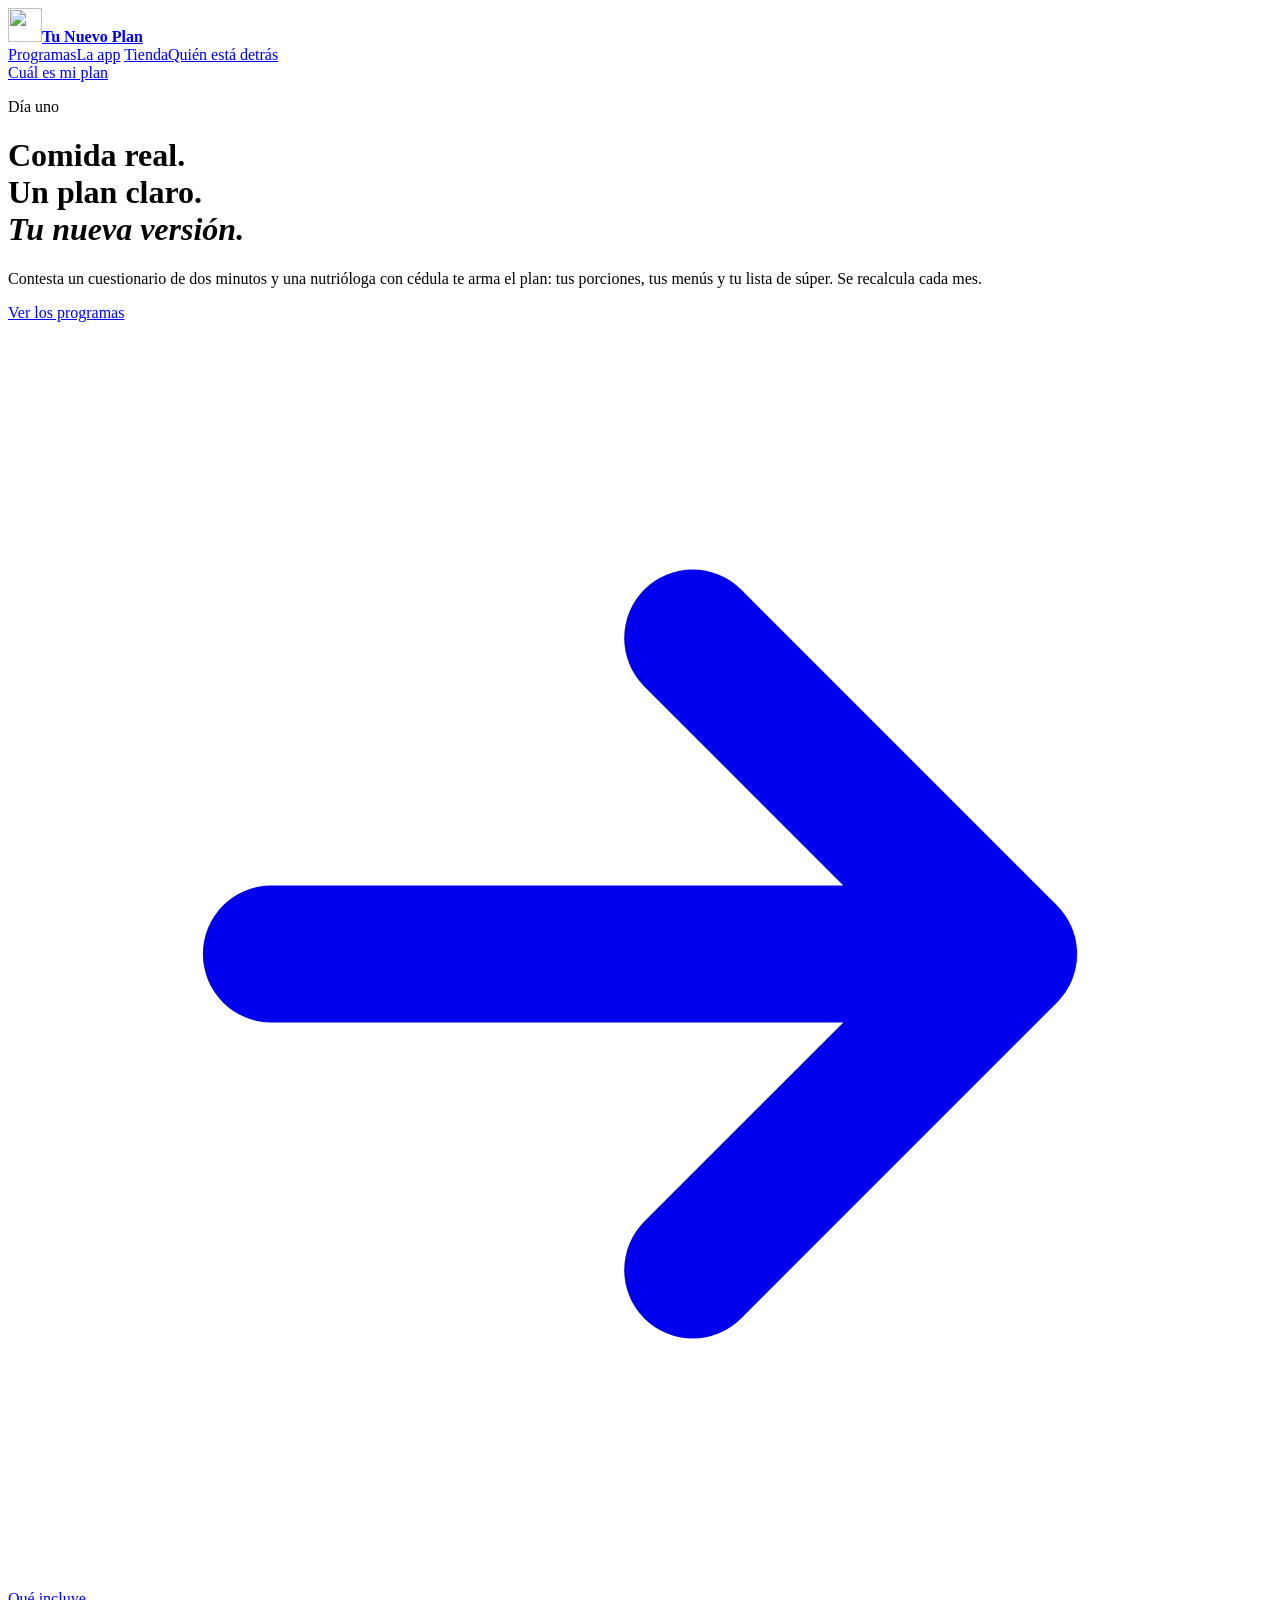
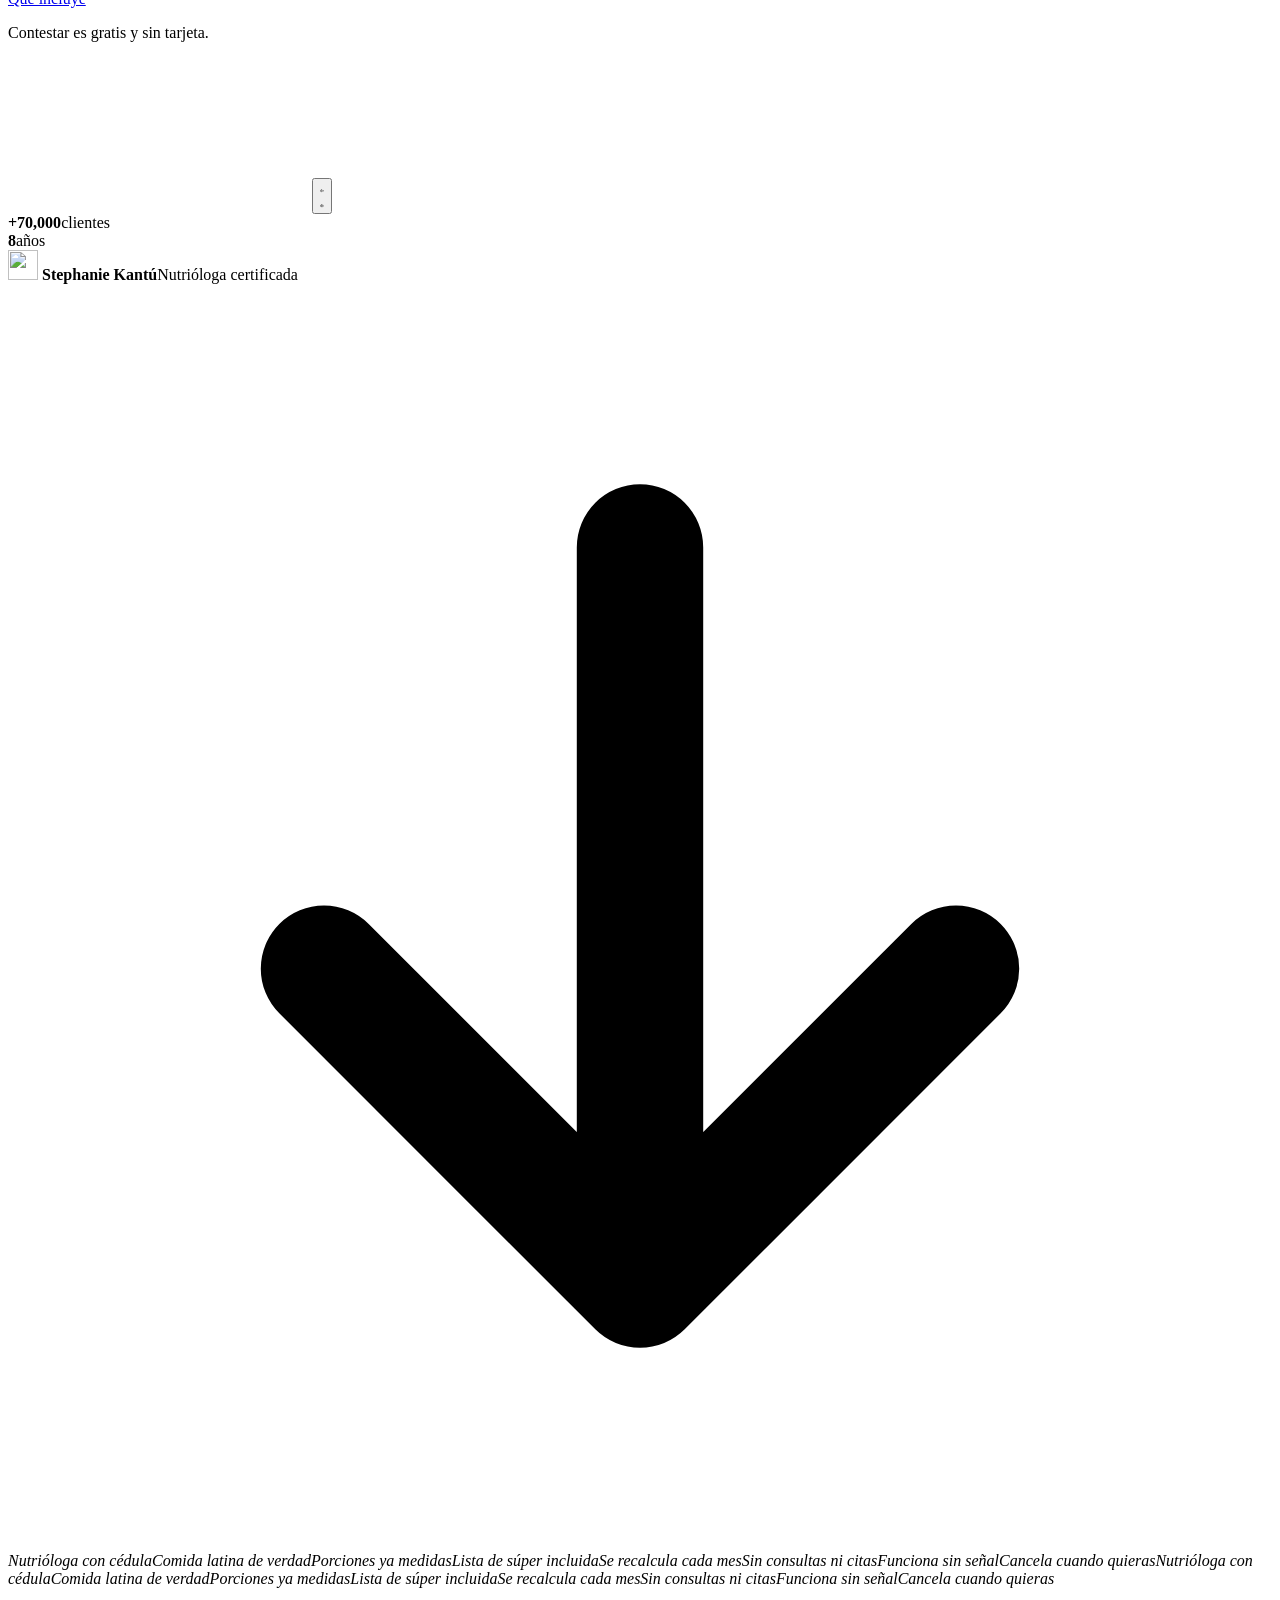
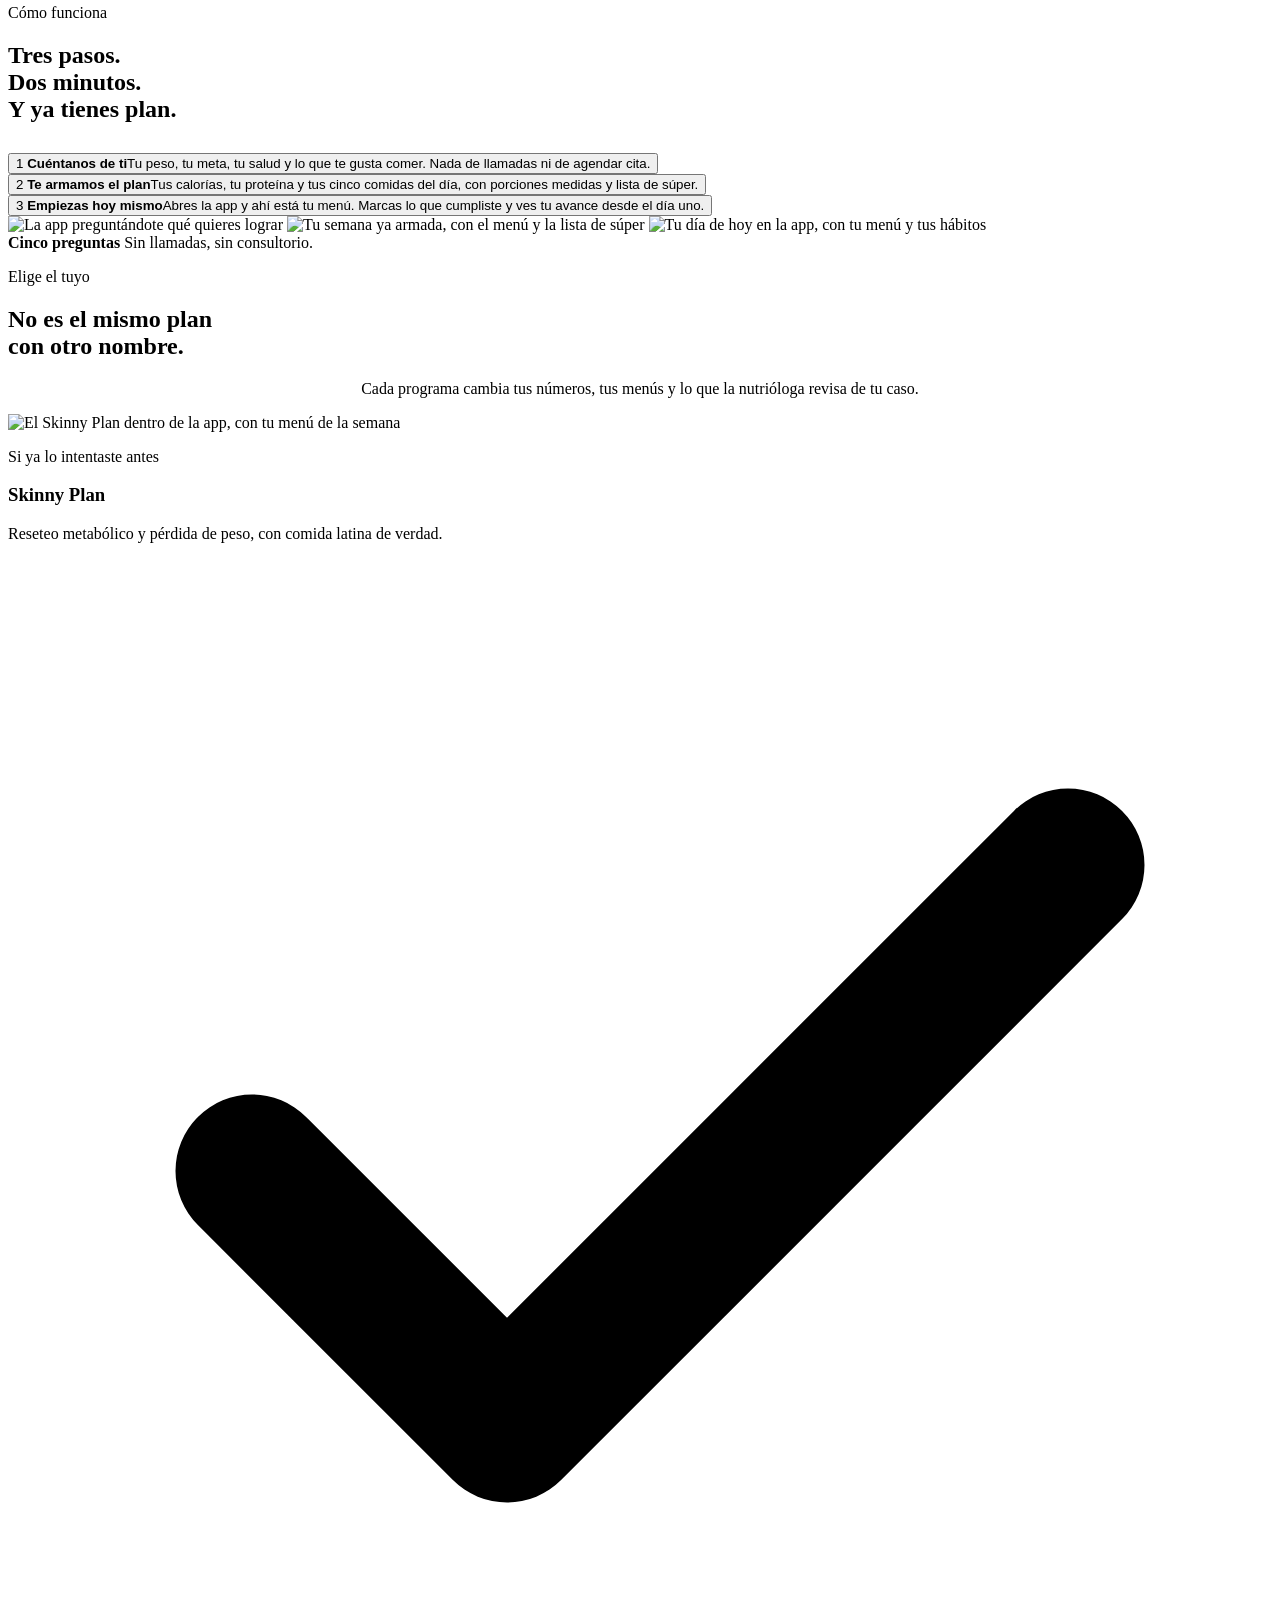
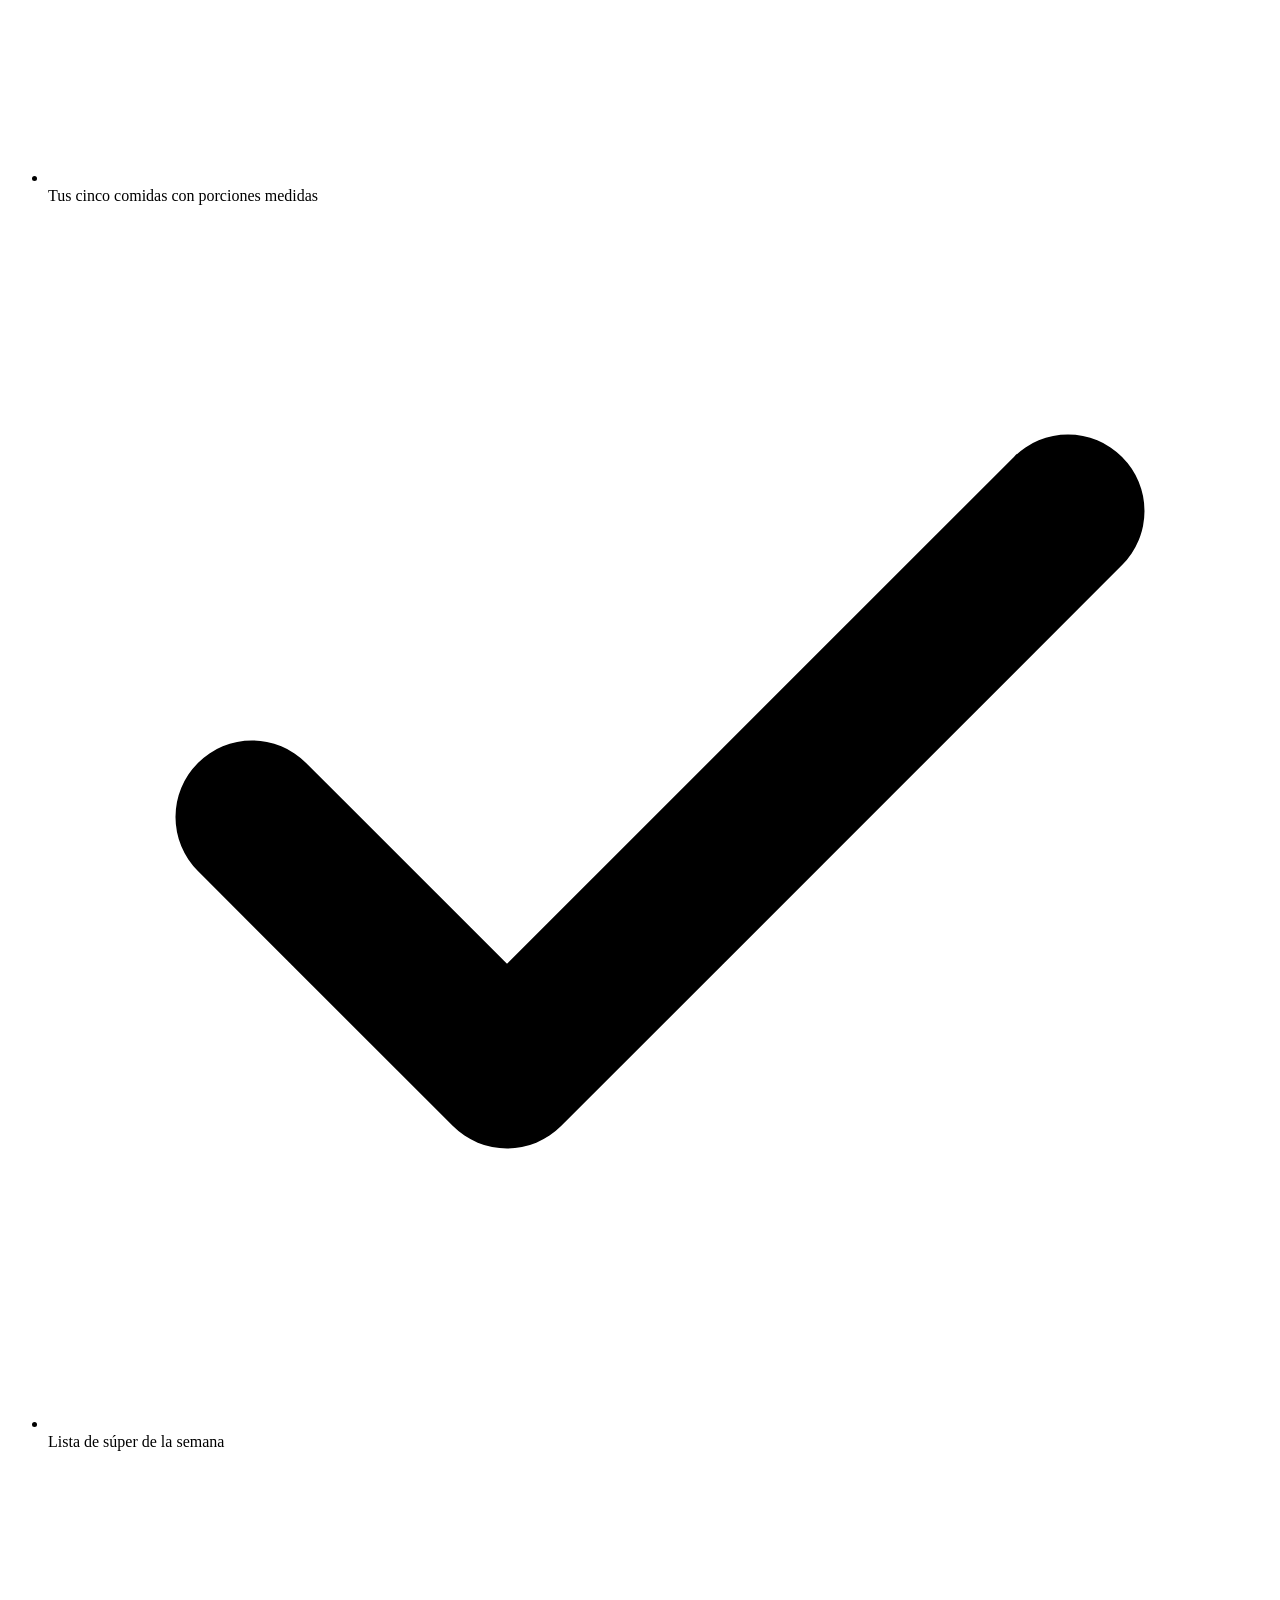
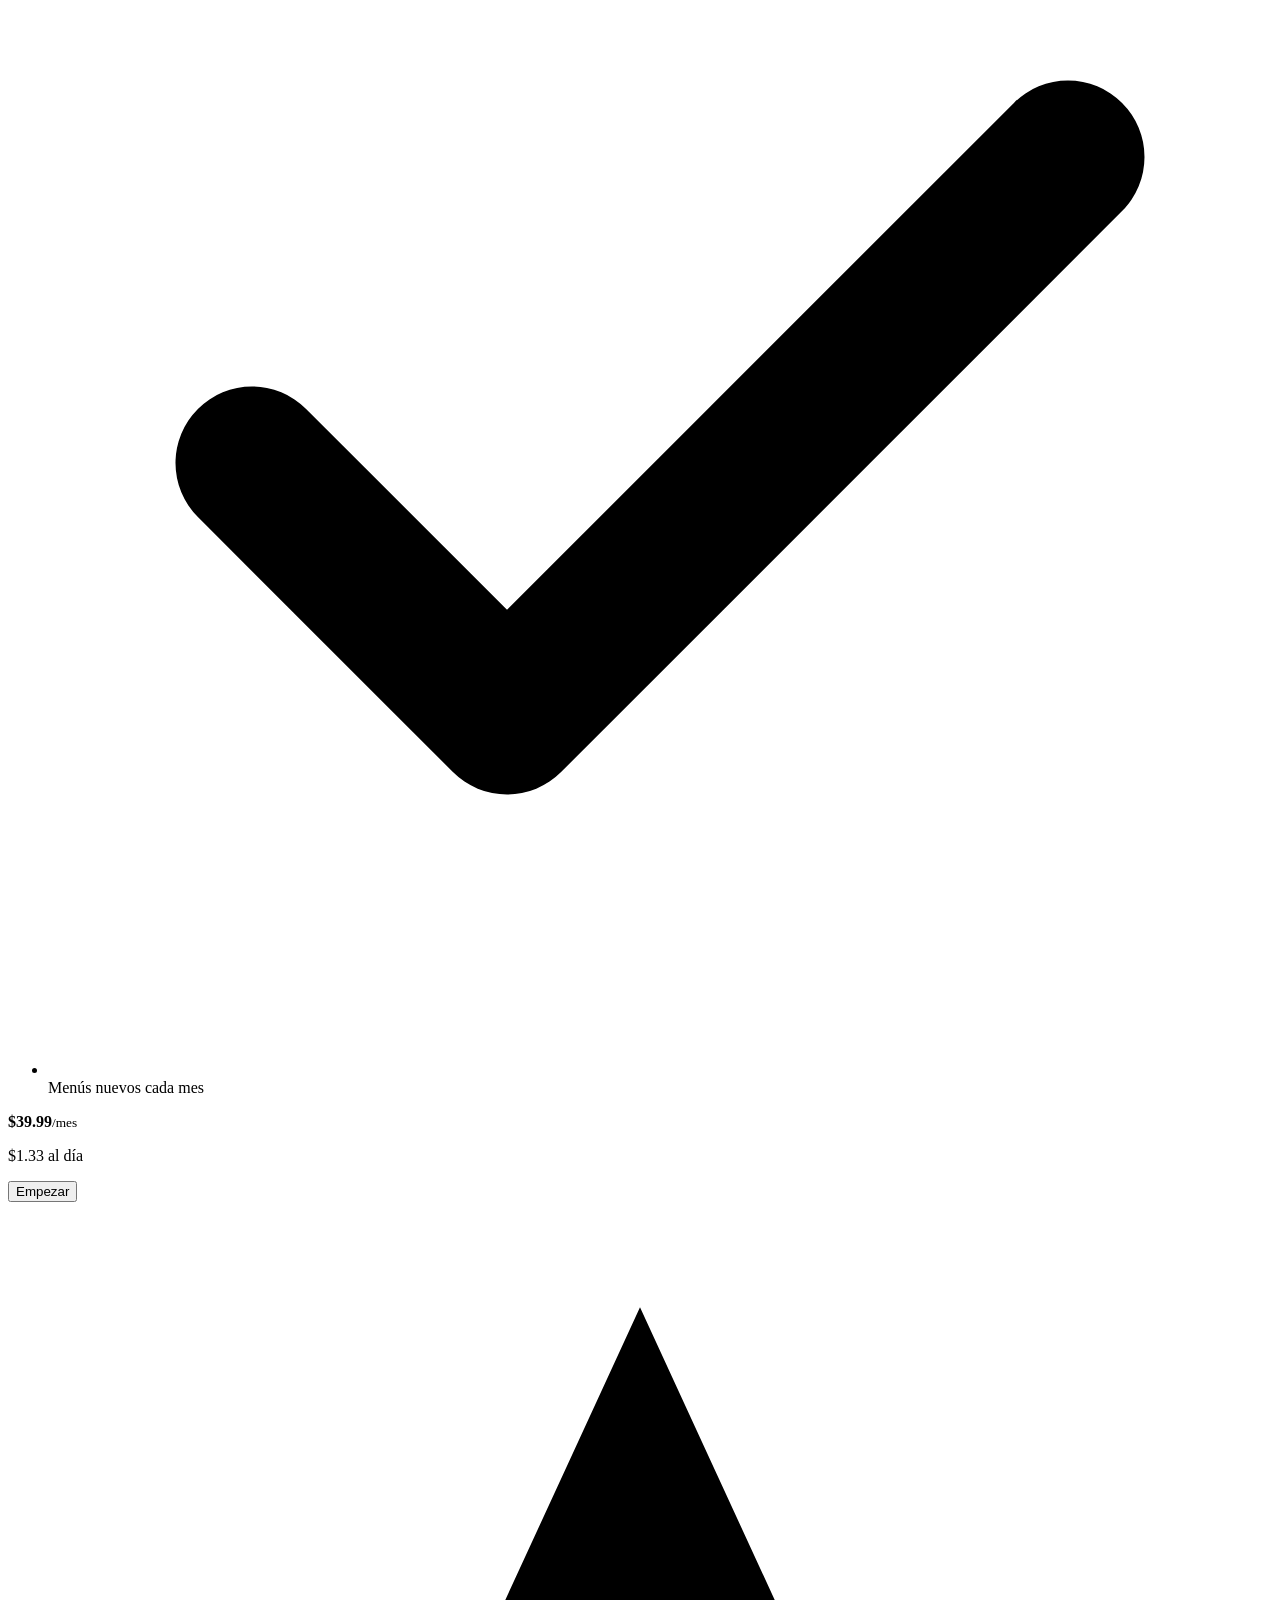
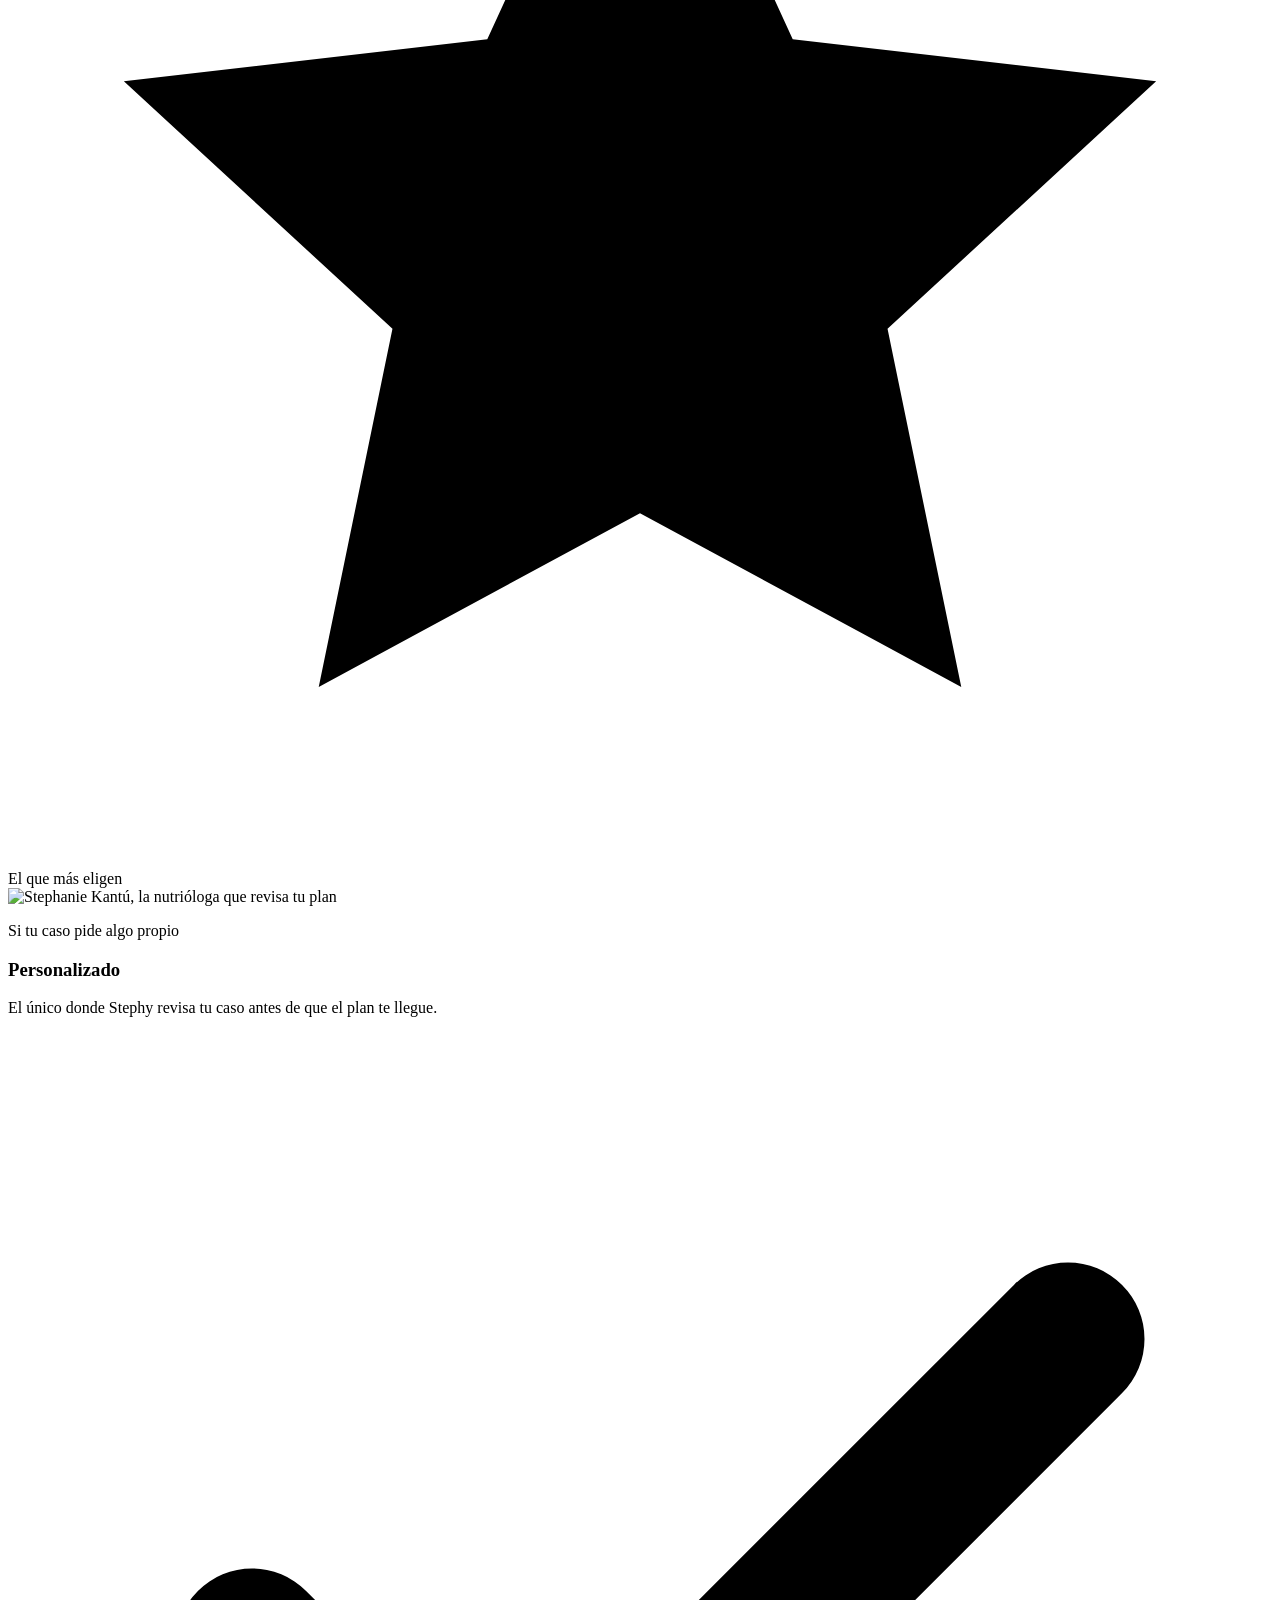
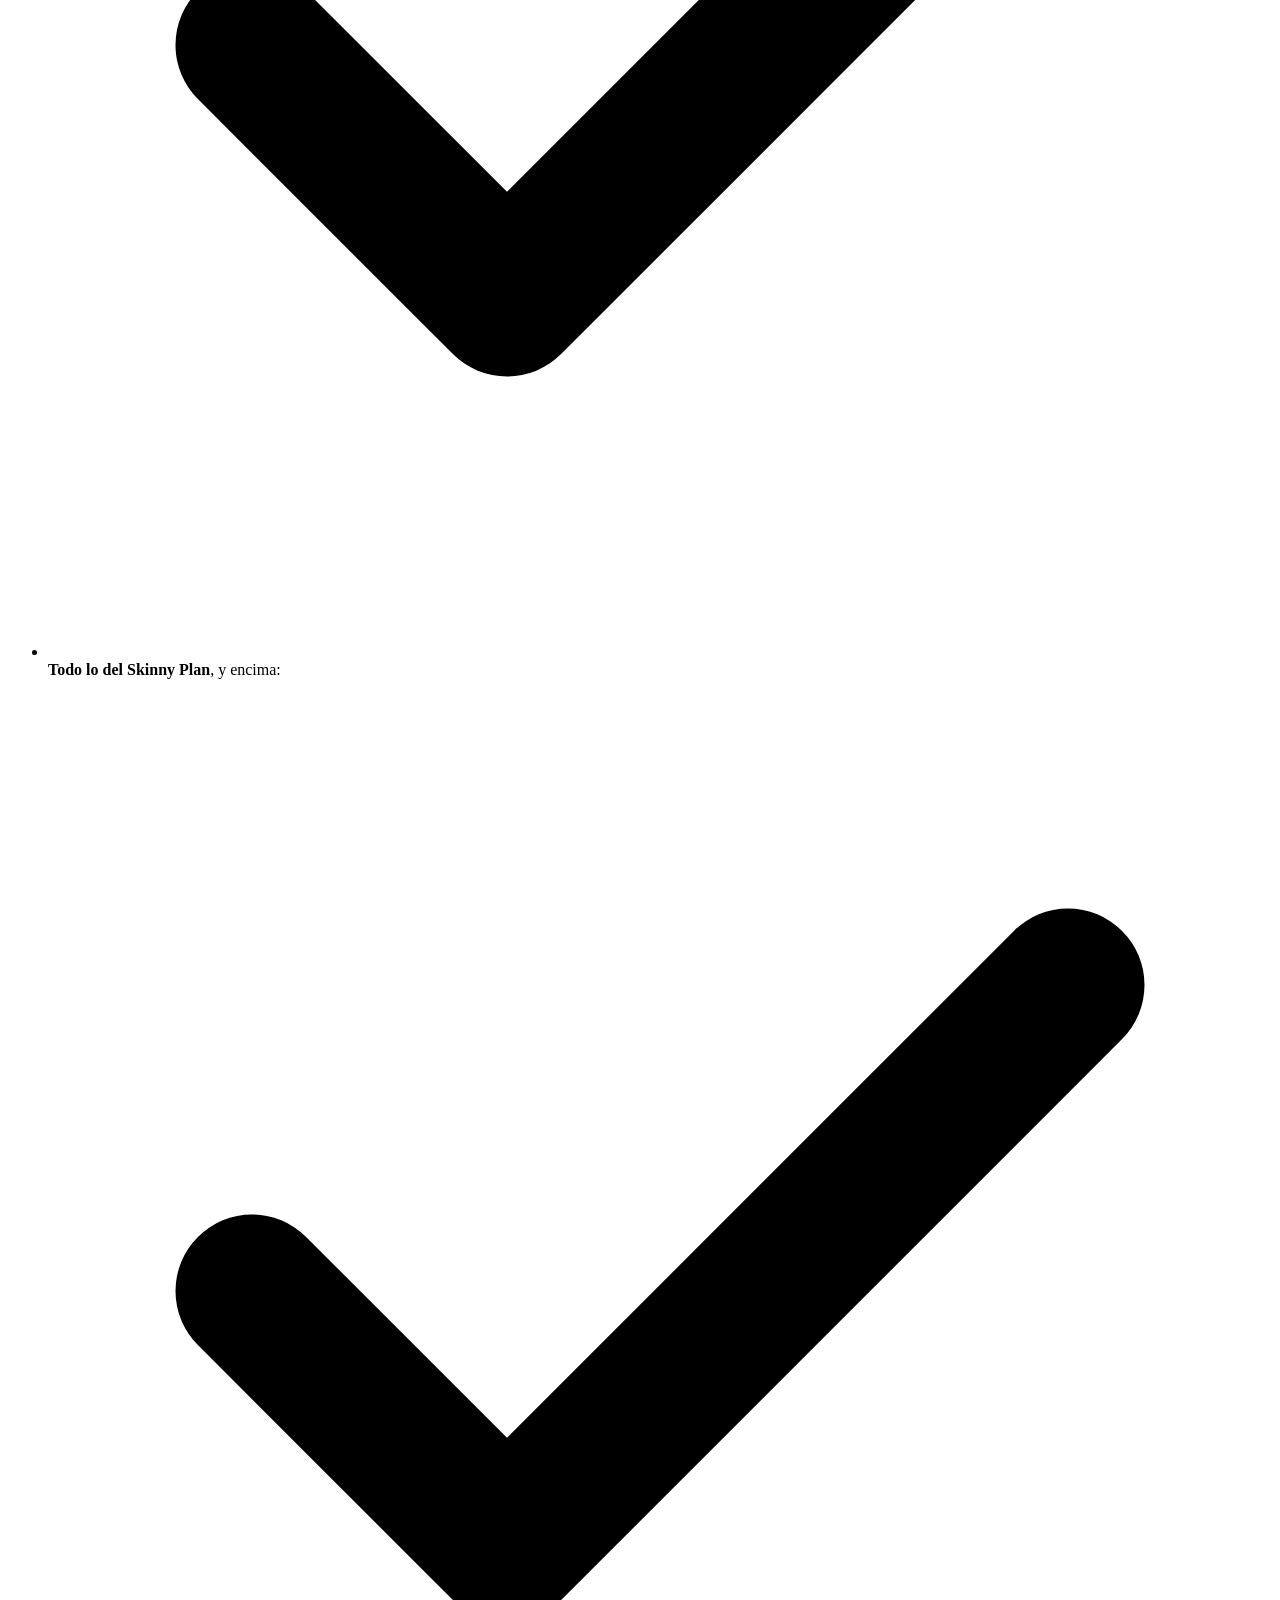
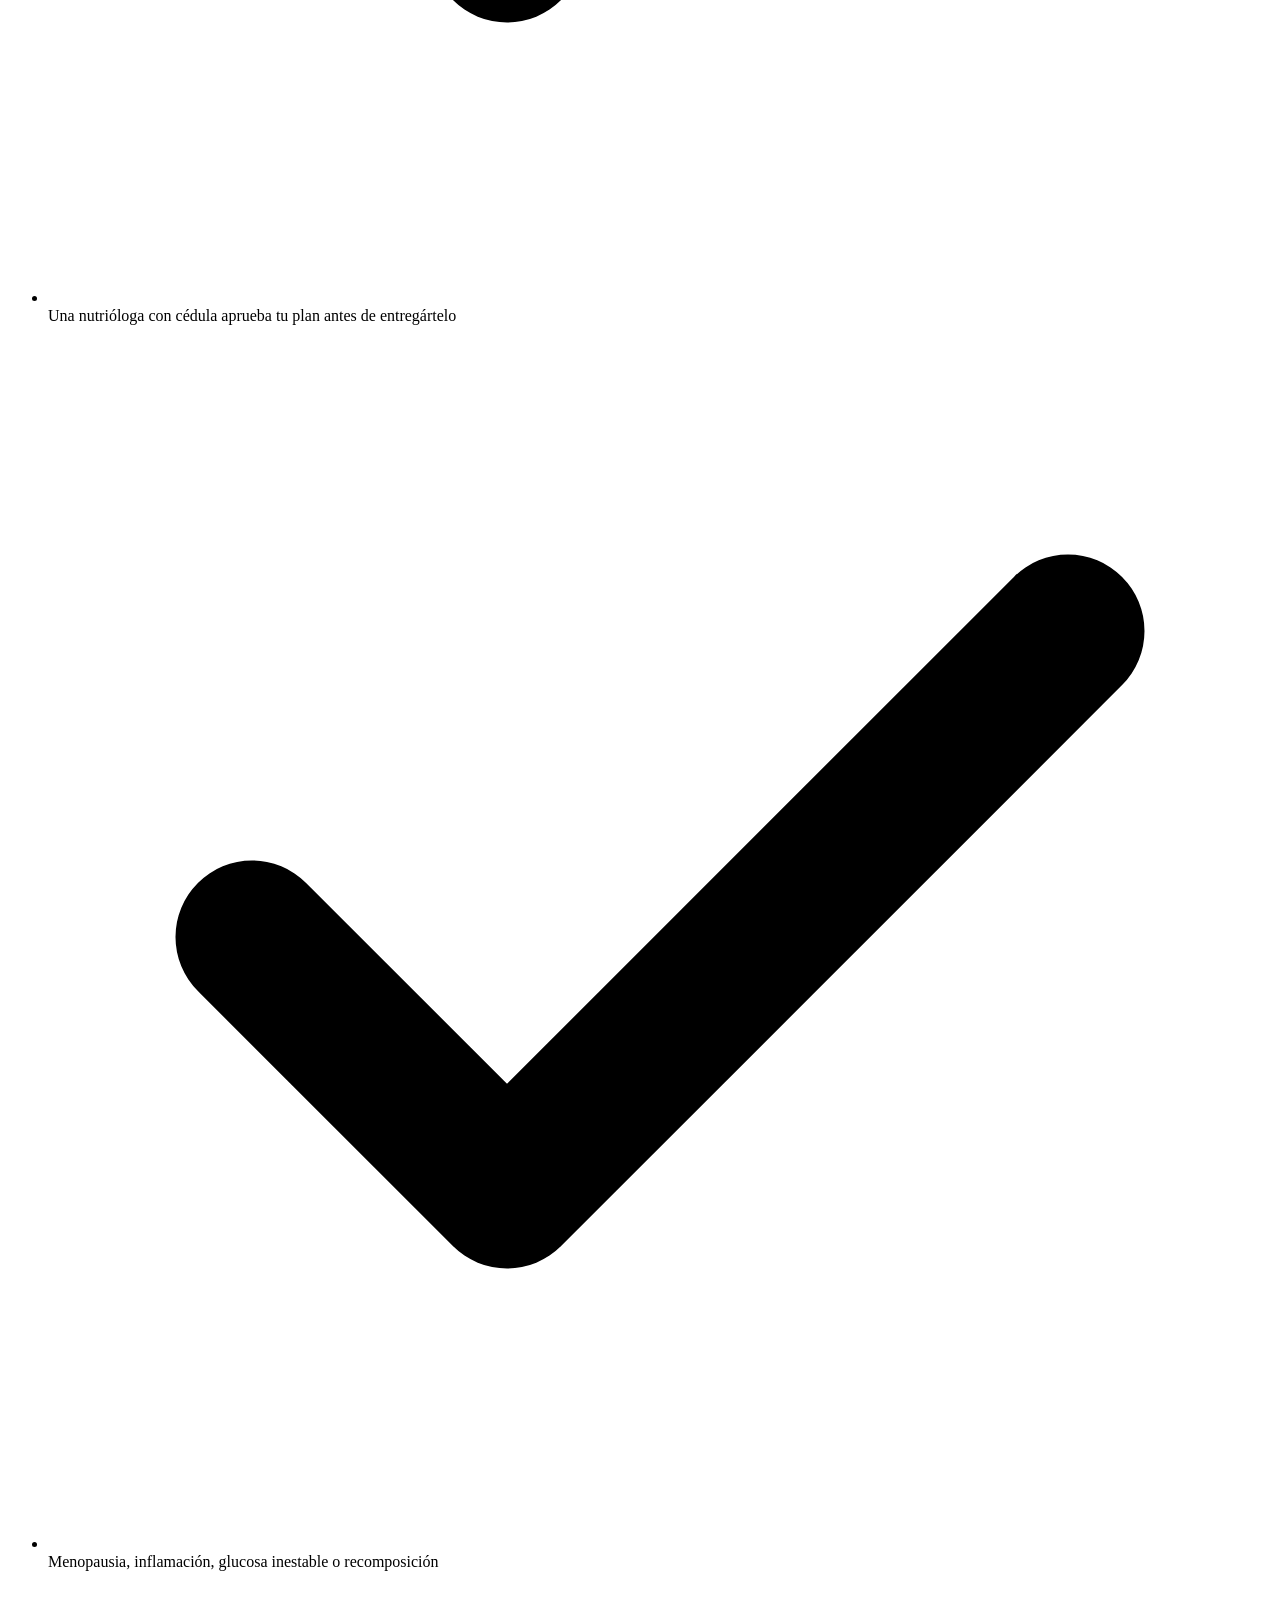
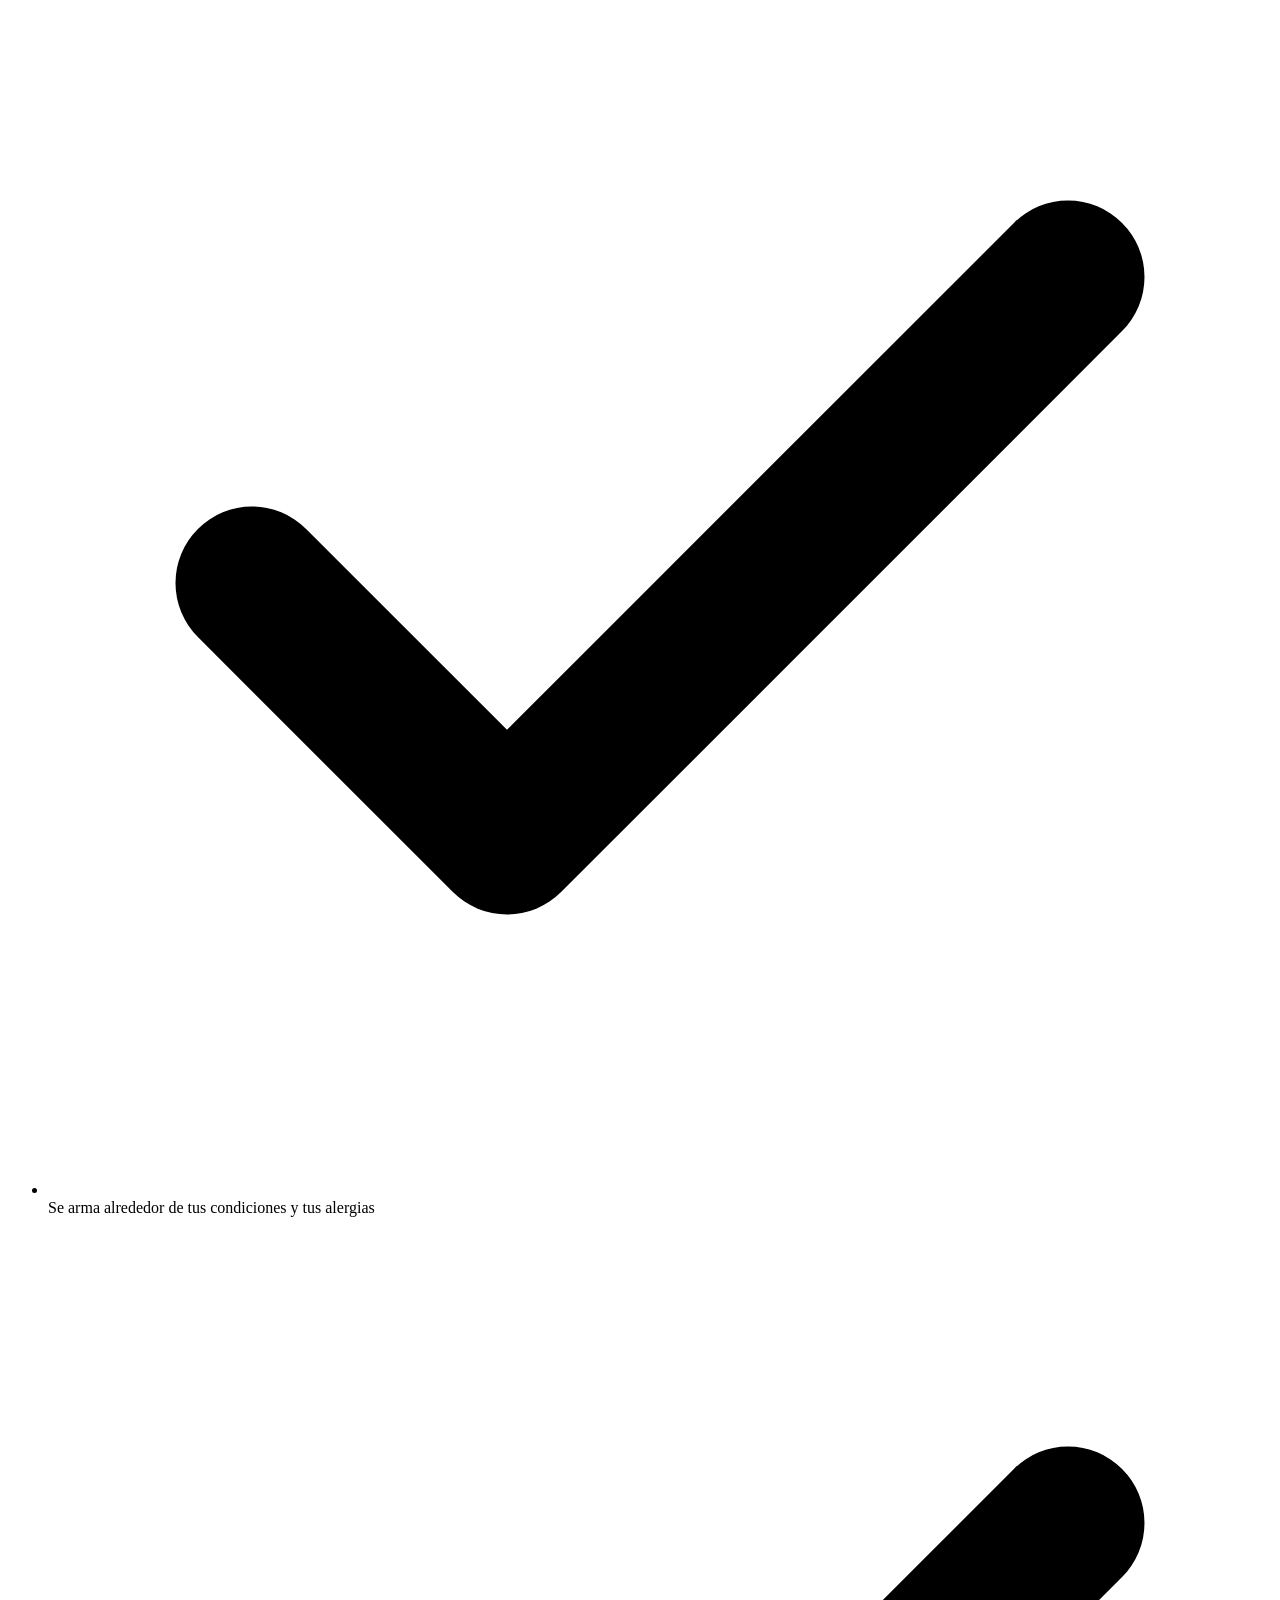
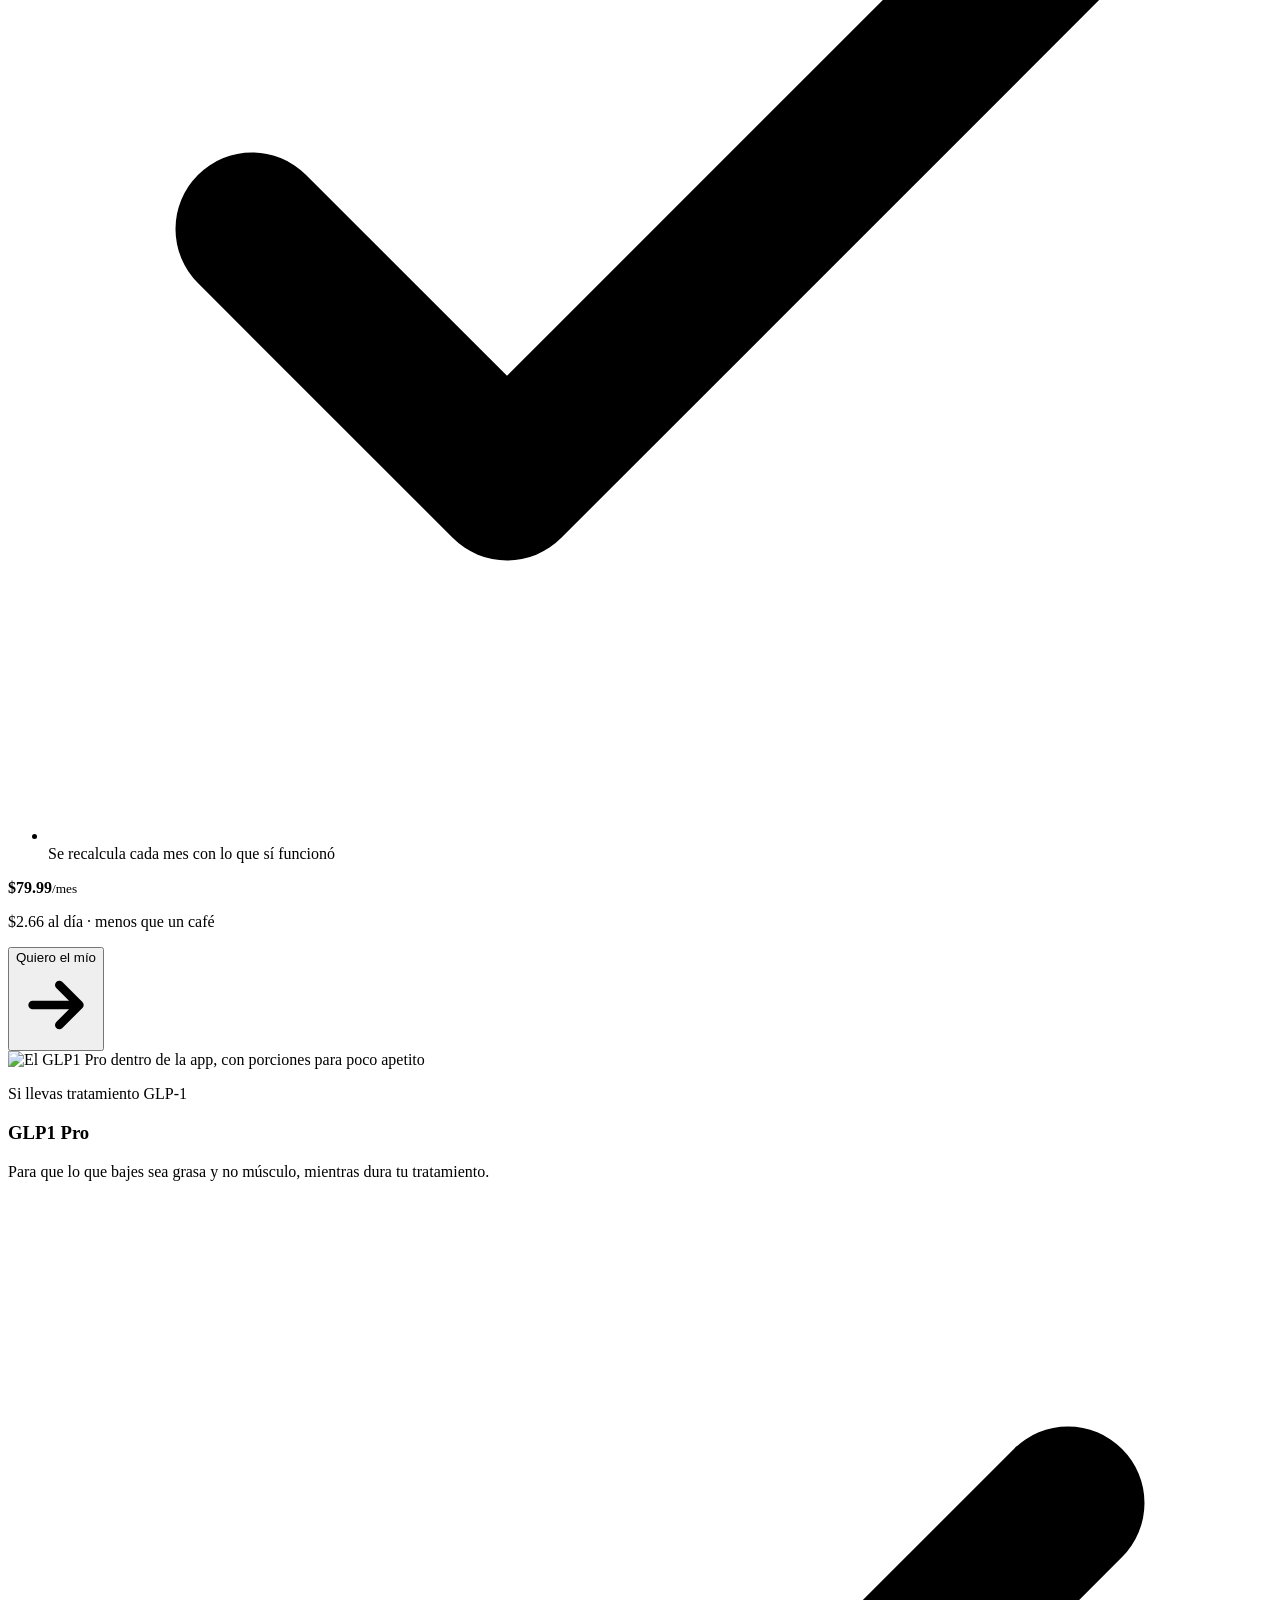
==== commit ece22753: "Imagenes que ensenan lo que el texto promete: la app en los pasos y en los planes, hero de producto," ====
--- a/tnp-sitio/index.html
+++ b/tnp-sitio/index.html
@@ -89,10 +89,14 @@
       </button>
      </div>
     </div>
+    <!-- Cada paso enseña LA PANTALLA de ese paso. Un plato de comida no
+         explica "cuentanos de ti" ni "empiezas hoy": la app si. -->
     <div class="pasoVisor rev r1">
-      <img src="/img/pv-personalizado.jpg" alt="Tu cuestionario" class="on" data-vis="0" loading="lazy">
-      <img src="/img/foto-menu.jpg" alt="Un plato de tu menú" data-vis="1" loading="lazy">
-      <img src="/img/plato-tacosPo.jpg" alt="Una comida de tu semana" data-vis="2" loading="lazy">
+      <div class="tel">
+      <img src="/img/app-quiz.jpg" alt="La app preguntándote qué quieres lograr" class="on" data-vis="0" loading="lazy">
+      <img src="/img/app-plan.jpg" alt="Tu semana ya armada, con el menú y la lista de súper" data-vis="1" loading="lazy">
+      <img src="/img/app-hoy.jpg" alt="Tu día de hoy en la app, con tu menú y tus hábitos" data-vis="2" loading="lazy">
+      </div>
       <div class="pasoPie">
         <b data-pie="0">Cinco preguntas</b>
         <span data-pie-s="0">Sin llamadas, sin consultorio.</span>
@@ -111,7 +115,7 @@
 
   <div class="planes">
     <article class="plan rev">
-      <div class="foto"><img src="/img/pv-peso.jpg" alt="" loading="lazy"></div>
+      <div class="vitrina v-peso"><img src="/img/app-plan.jpg" alt="El Skinny Plan dentro de la app, con tu menú de la semana" loading="lazy"></div>
       <div class="cuerpo">
         <p class="et">Si ya lo intentaste antes</p>
         <h3>Skinny Plan</h3>
@@ -148,7 +152,7 @@
     </article>
 
     <article class="plan rev r1">
-      <div class="foto"><img src="/img/pv-glp1.jpg" alt="" loading="lazy"></div>
+      <div class="vitrina v-glp1"><img src="/img/app-glp1.jpg" alt="El GLP1 Pro dentro de la app, con porciones para poco apetito" loading="lazy"></div>
       <div class="cuerpo">
         <p class="et">Si llevas tratamiento GLP-1</p>
         <h3>GLP1 Pro</h3>
@@ -181,16 +185,16 @@
       <img src="/img/foto-menu.jpg" alt="Un plato de tu menú del día" loading="lazy">
       <div class="tx"><h4>Tu menú del día</h4><p>Comida latina de verdad, con tus porciones ya medidas. Y la lista de súper de la semana.</p></div>
     </div>
-    <div class="bx b-mov rev r1">
-      <span class="ic"><svg viewBox="0 0 24 24" fill="none" stroke="currentColor" stroke-width="2.3" stroke-linecap="round" stroke-linejoin="round"><path d="M13 4.5a1.4 1.4 0 1 0 0-.1z"/><path d="M8.5 21l2-5.2-2.6-2.3.9-4.6 3.4-1.4 2.6 2.6 3 .9"/><path d="M11.8 15.8L15 19l1 2"/><path d="M8.8 8.9L5.6 10"/></svg></span>
+    <div class="bx telbx b-mov rev r1">
+      <div class="telMini" aria-hidden="true"><img src="/img/app-entrena.jpg" alt="" loading="lazy"></div>
       <h4>Movimiento y hábitos</h4><p>Rutinas en casa o gimnasio, con video de cada ejercicio. Agua y suplementos en un toque.</p>
     </div>
-    <div class="bx b-peso rev r2">
-      <span class="ic"><svg viewBox="0 0 24 24" fill="none" stroke="currentColor" stroke-width="2.3" stroke-linecap="round" stroke-linejoin="round"><path d="M3 17l6-6 4 4 7-7"/><path d="M14 8h6v6"/></svg></span>
+    <div class="bx lam b-peso rev r2">
+      <div class="lamImg"><img src="/img/app-grafica.jpg" alt="Tu peso en gráfica, con la tendencia de siete días" loading="lazy"></div>
       <h4>Tu peso, en gráfica</h4><p>Desde el día uno, para ver la tendencia y no el mal día.</p>
     </div>
-    <div class="bx b-renu rev r3">
-      <span class="ic"><svg viewBox="0 0 24 24" fill="none" stroke="currentColor" stroke-width="2.3" stroke-linecap="round" stroke-linejoin="round"><path d="M21 12a9 9 0 1 1-3-6.7"/><path d="M21 4v5h-5"/></svg></span>
+    <div class="bx acento b-renu rev r3">
+      <span class="ic xl"><svg viewBox="0 0 24 24" fill="none" stroke="currentColor" stroke-width="2.3" stroke-linecap="round" stroke-linejoin="round"><path d="M21 12a9 9 0 1 1-3-6.7"/><path d="M21 4v5h-5"/></svg></span>
       <h4>Se renueva cada mes</h4><p>Números recalculados y menús nuevos. No es el mismo plan repetido.</p>
     </div>
     <div class="bx foto b-rec rev">
@@ -202,8 +206,8 @@
       </div>
       <div class="tx"><h4>Recetario</h4><p>Platillos que sí se cocinan en casa, con sus números ya sacados.</p></div>
     </div>
-    <div class="bx b-com rev r1">
-      <span class="ic"><svg viewBox="0 0 24 24" fill="none" stroke="currentColor" stroke-width="2.3" stroke-linecap="round" stroke-linejoin="round"><path d="M17 20v-2a4 4 0 0 0-4-4H6a4 4 0 0 0-4 4v2"/><circle cx="9.5" cy="7" r="3.5"/><path d="M22 20v-2a4 4 0 0 0-3-3.87"/></svg></span>
+    <div class="bx acento b-com rev r1">
+      <span class="ic xl"><svg viewBox="0 0 24 24" fill="none" stroke="currentColor" stroke-width="2.3" stroke-linecap="round" stroke-linejoin="round"><path d="M17 20v-2a4 4 0 0 0-4-4H6a4 4 0 0 0-4 4v2"/><circle cx="9.5" cy="7" r="3.5"/><path d="M22 20v-2a4 4 0 0 0-3-3.87"/></svg></span>
       <h4>Comunidad</h4><p>El muro de quienes van en lo mismo que tú, con sus logros y sus semanas. Nadie empieza solo.</p>
     </div>
   </div>
@@ -218,14 +222,17 @@
      ESENCIAL). Los filetes son de oro: el manual lo reserva para el detalle
      premium, en dosis chicas, y en el sitio no se estaba usando ni una vez. -->
 <section class="sec linea" id="linea"><div class="wrap ancho">
-  <div class="cab rev">
+  <div class="cab centro rev">
     <p class="kick">La línea TNP</p>
     <h2 class="d2">Cada frasco<br>tiene un trabajo.</h2>
-    <p class="lede">Siete fórmulas propias. Ninguna hace de todo: cada una hace una cosa, y por eso se nota.</p>
-  </div>
-
+    <p class="lede" style="text-align:center">Siete fórmulas propias. Ninguna hace de todo: cada una hace una cosa, y por eso se nota.</p>
+  </div>
+
+  <!-- Antes: los cuatro frascos en fila sobre blanco, como catalogo. No vendia.
+       Ahora: una sola foto, con Ignite al frente, los otros detras y sombra de
+       verdad. Los siete siguen estando a un clic en "Ver la linea completa". -->
   <figure class="lineaFoto rev r1">
-    <img src="/img/linea-tnp.jpg" alt="Ignite, Interrupt, Vita Total y Perfect O, la base de la línea TNP" loading="lazy">
+    <img src="/img/linea-hero.jpg" alt="Ignite al frente, con Interrupt y Vita Total detrás" loading="lazy">
   </figure>
 
   <ul class="roles rev r2">
@@ -272,10 +279,11 @@
   <span class="glow" style="width:620px;height:620px;top:-240px;left:50%;margin-left:-310px;background:radial-gradient(circle,rgba(242,112,91,.3),transparent 66%)"></span>
   <div class="wrap ancho">
 
-    <div class="abanico rev" aria-hidden="true">
-      <span class="ab a1"><img src="/img/pv-peso.jpg" alt="" loading="lazy"></span>
-      <span class="ab a2"><img src="/img/stephy-hola.jpg" alt="" loading="lazy"></span>
-      <span class="ab a3"><img src="/img/pv-glp1.jpg" alt="" loading="lazy"></span>
+    <!-- Eran tres fotos chicas encimadas que no se leian y dejaban un hueco
+         arriba. Lo que el boton necesita es la pregunta, no un collage: van
+         los tres nombres, que es justo entre lo que hay que elegir. -->
+    <div class="cierreTres rev" aria-hidden="true">
+      <span>Skinny Plan</span><i></i><span>Personalizado</span><i></i><span>GLP1 Pro</span>
     </div>
 
     <h2 class="d2 rev r1" style="max-width:19ch;margin-inline:auto">¿No sabes cuál es <em>el tuyo</em>?</h2>
@@ -367,6 +375,19 @@
   revs.forEach(function(el){
     if(el.getBoundingClientRect().top < window.innerHeight) el.classList.add("visto"); else ob.observe(el);
   });
+  /* SEGURO. En una pestaña de segundo plano Chrome congela el pintado y el
+     observador NO entrega nada: la pagina se queda en blanco con todo en
+     opacidad 0. Pasa si alguien abre el enlace con cmd+clic y entra despues.
+     Es el mismo fallo que ya se habia comido los contadores.
+     A los 2.5 s se revela todo pase lo que pase; si el observador si trabajo,
+     esto no cambia nada porque la clase ya esta puesta. */
+  setTimeout(function(){ revs.forEach(function(el){el.classList.add("visto")}) }, 2500);
+  document.addEventListener("visibilitychange",function(){
+    if(document.visibilityState==="visible")
+      revs.forEach(function(el){
+        if(el.getBoundingClientRect().top < window.innerHeight) el.classList.add("visto");
+      });
+  });
 }
 
 /* ---- 2. contadores. El numero de verdad ya esta en el HTML y SIEMPRE vuelve a el:
@@ -396,19 +417,7 @@
 var m=document.getElementById("marq");
 if(m){ var una=frases.map(function(f){return "<i>"+f+"</i>"}).join("");
        m.innerHTML=una+una; }           /* dos copias: el bucle no se nota */
-var prods=[["prod-ignite.jpg","Ignite"],["prod-interrupt.jpg","Interrupt"],["prod-perfecto.jpg","Perfect O"],
-           ["prod-vitatotal.jpg","Vita Total"],["prod-skinnytea.jpg","Skinny T"],["prod-hydra.jpg","Hydra"],
-           ["prod-skinnykit.jpg","El Kit"]];
-var mp=document.getElementById("marqProd");
-if(mp){
-  var tarjeta=function(p){
-    return '<a href="/tienda.html" style="flex:none;width:188px;margin-inline:9px;text-decoration:none;color:inherit">'+
-      '<span class="pimg" style="display:block"><img src="/img/'+p[0]+'" alt="'+p[1]+'" loading="lazy"></span>'+
-      '<span style="display:block;font-family:var(--serif);font-weight:700;font-size:13.5px;margin-top:10px">'+p[1]+'</span></a>';
-  };
-  var fila=prods.map(tarjeta).join("");
-  mp.innerHTML=fila+fila;
-}
+/* la marquesina de productos se quito: ahora es la foto de grupo de la linea */
 
 /* ---- 4. los tres pasos: avanzan solos y se pueden tocar ---- */
 var pasos=[].slice.call(document.querySelectorAll(".paso"));
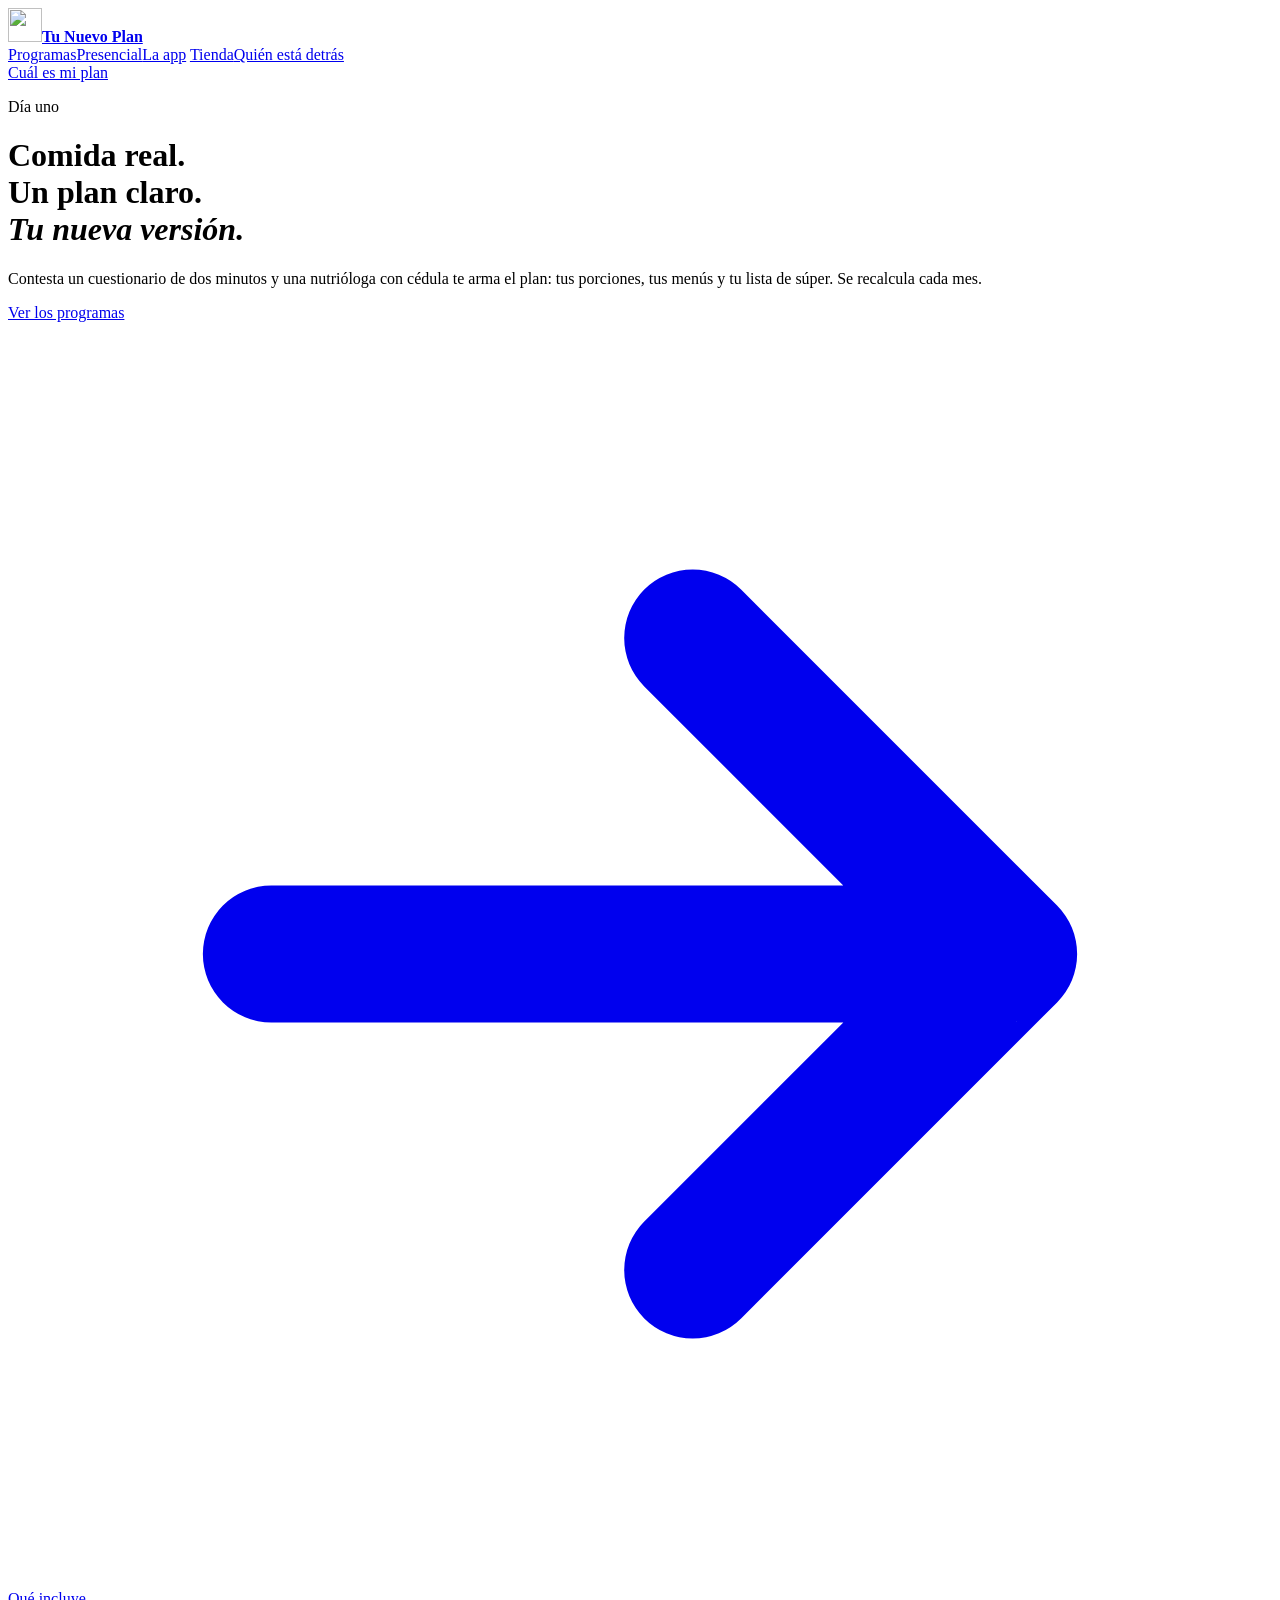
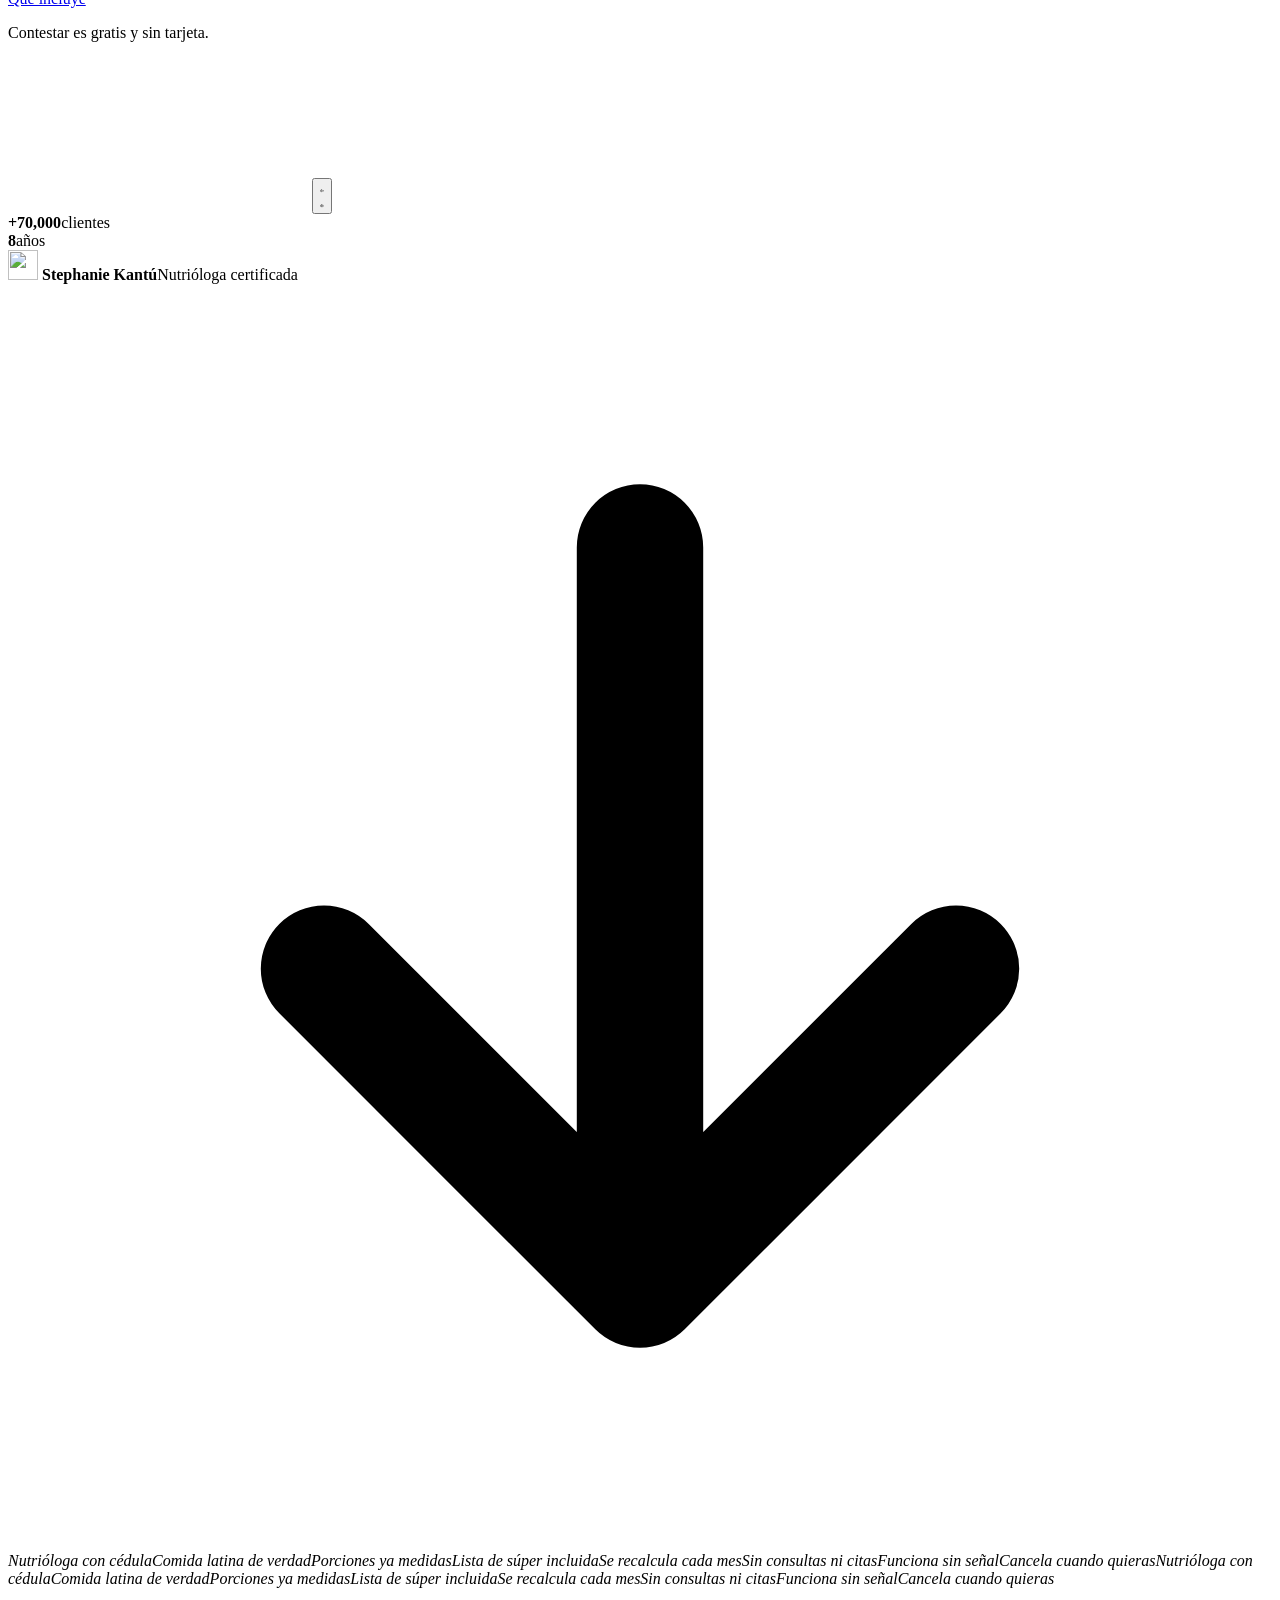
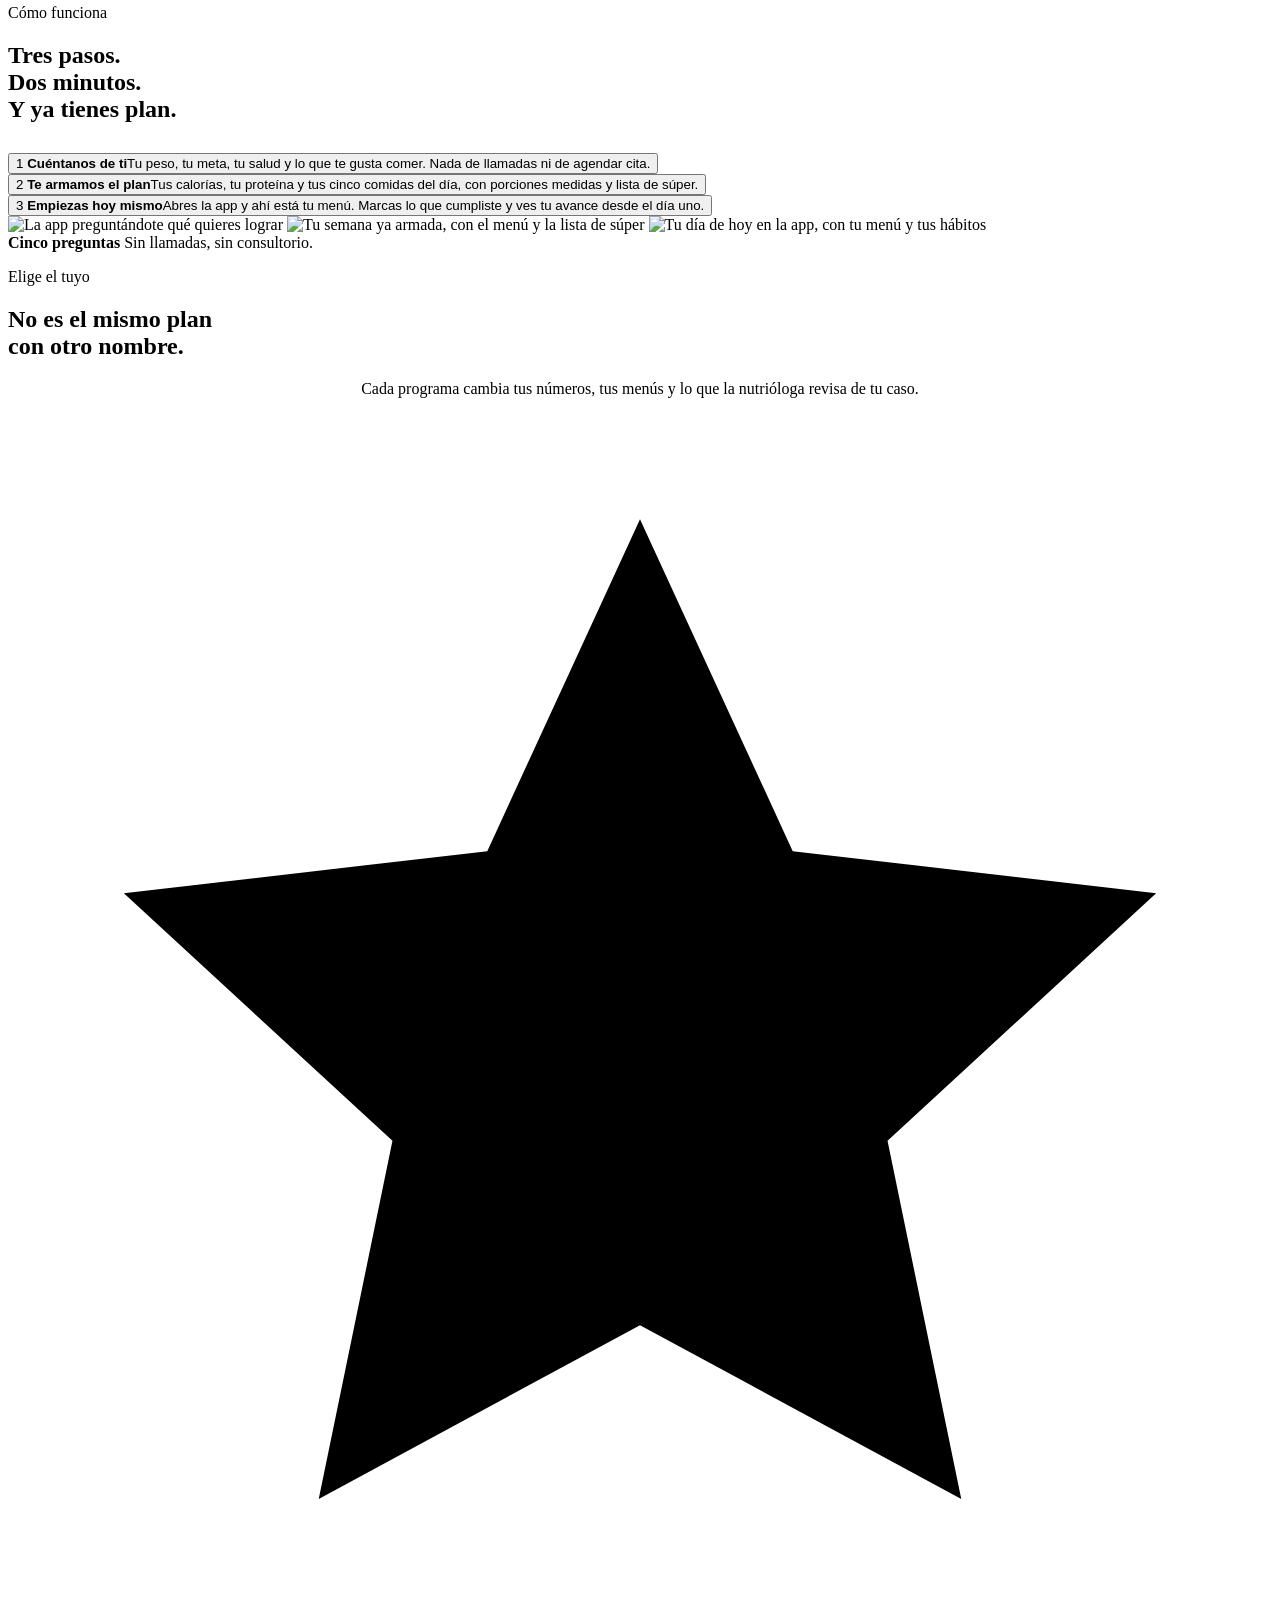
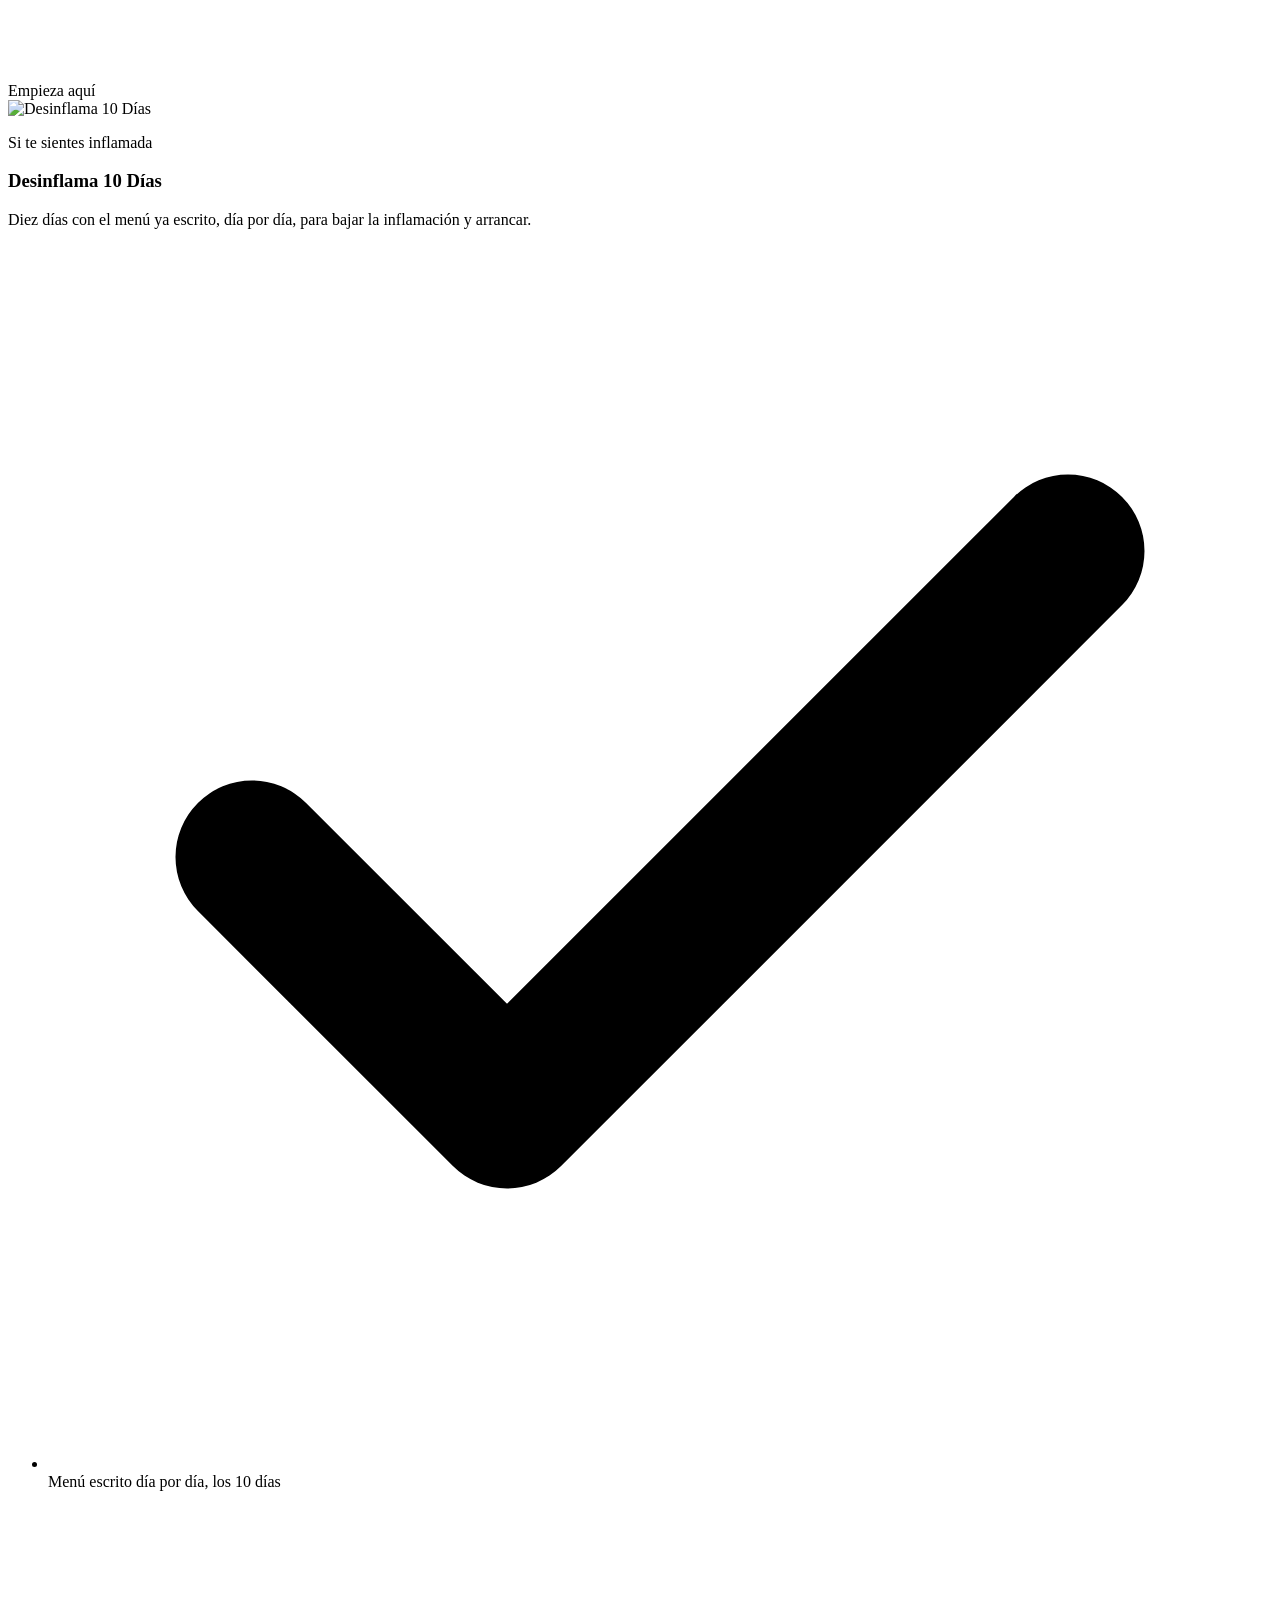
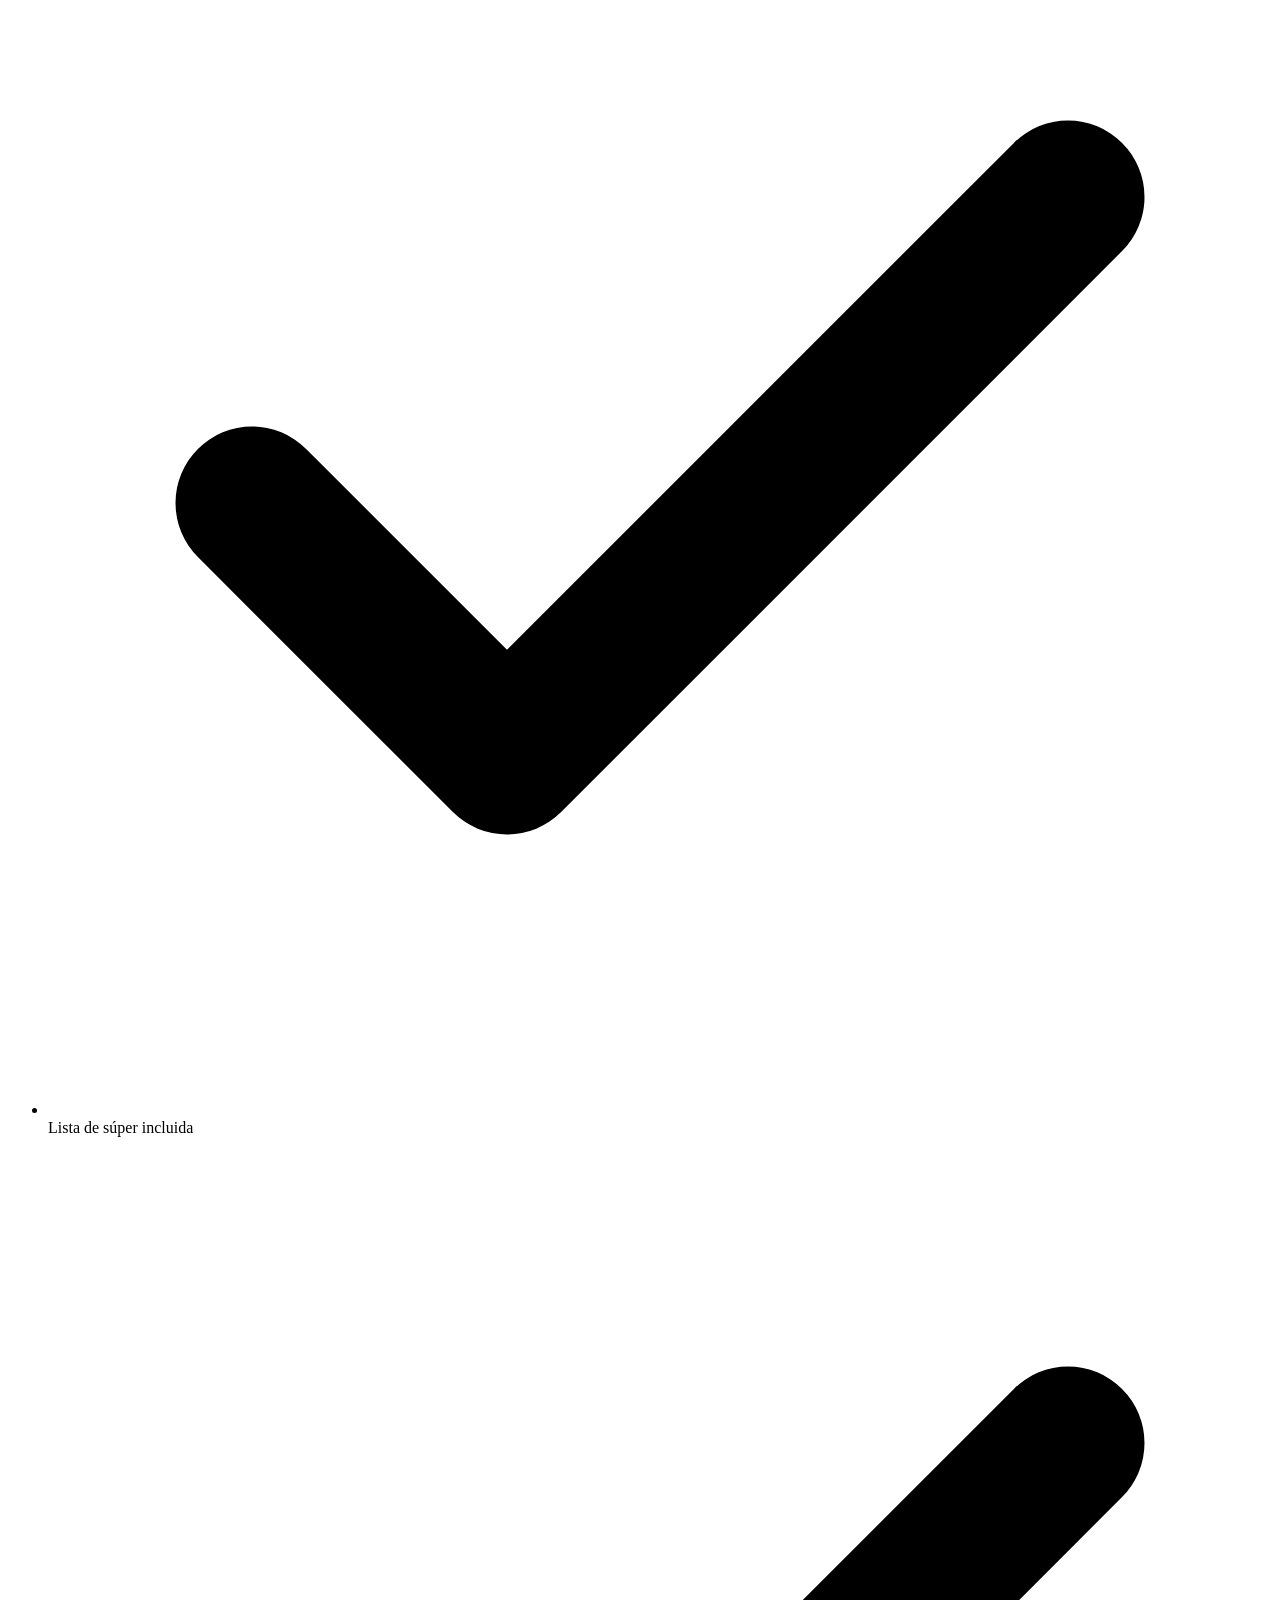
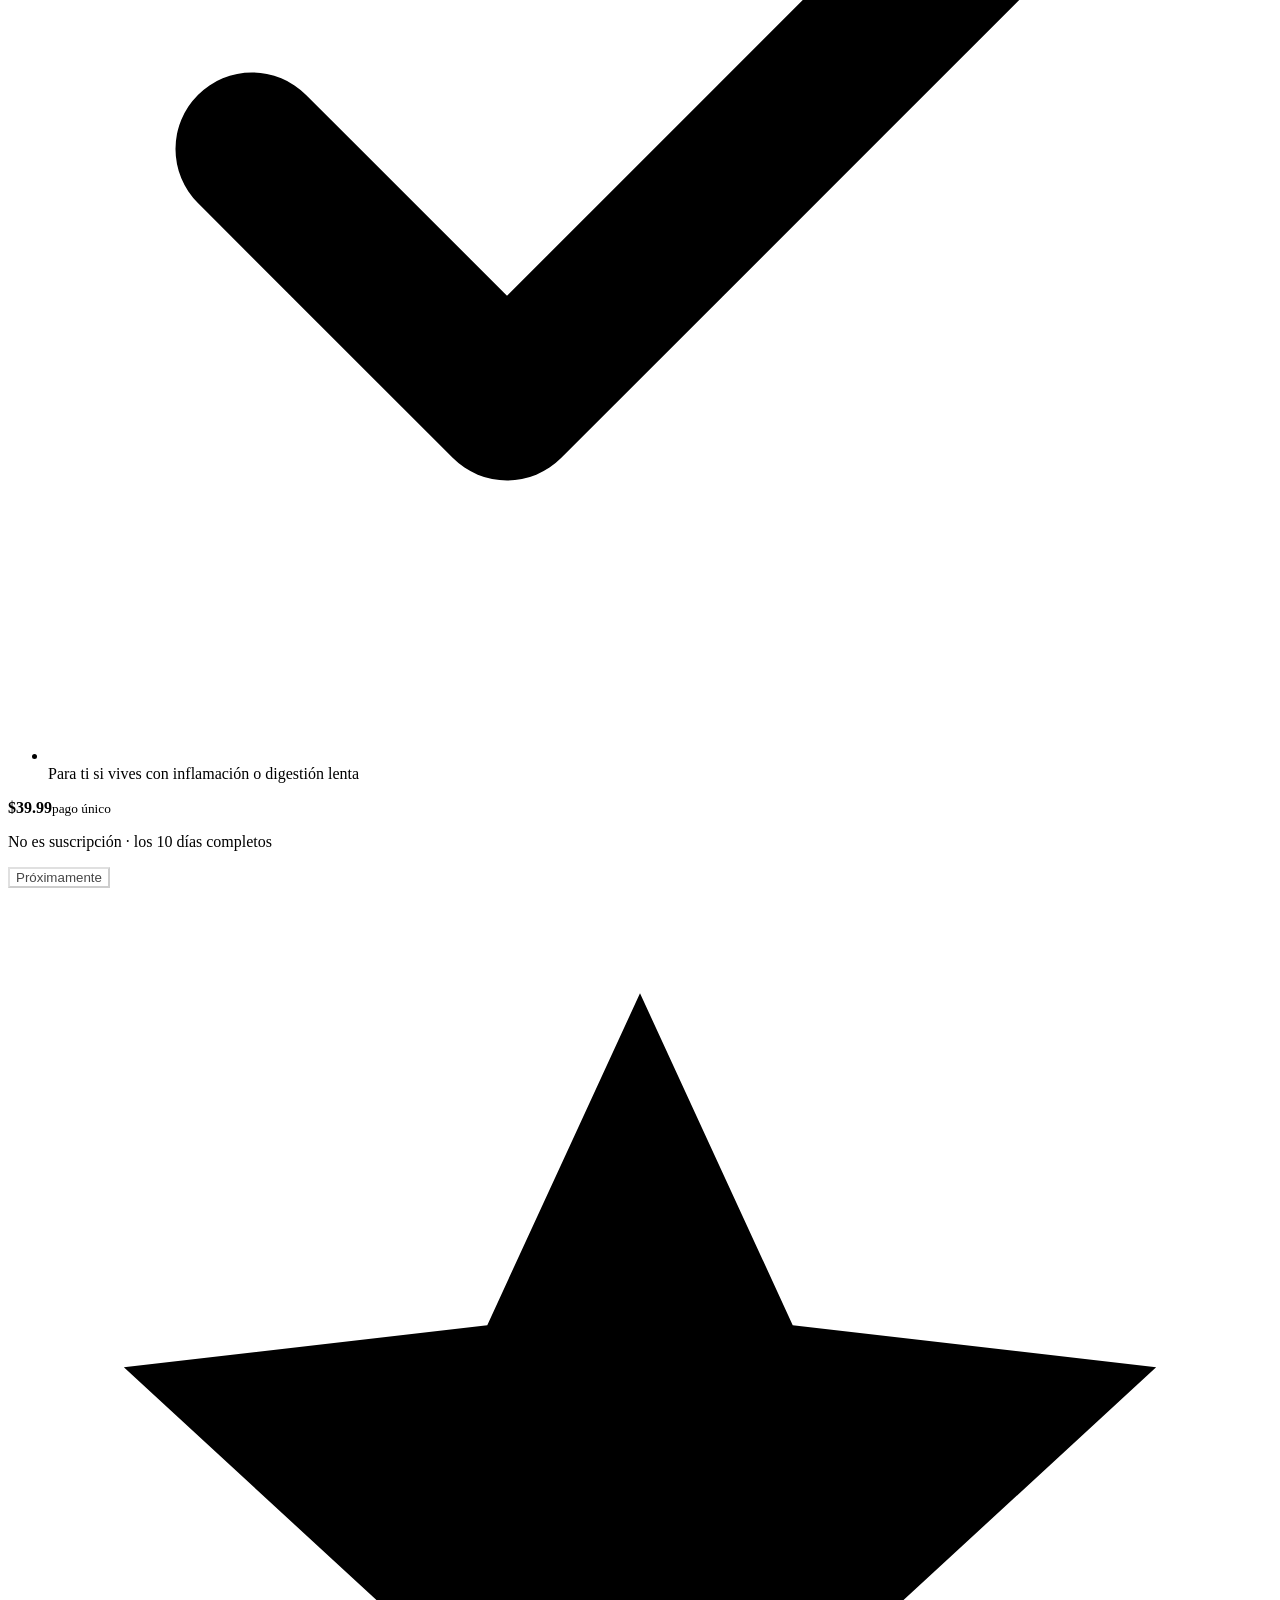
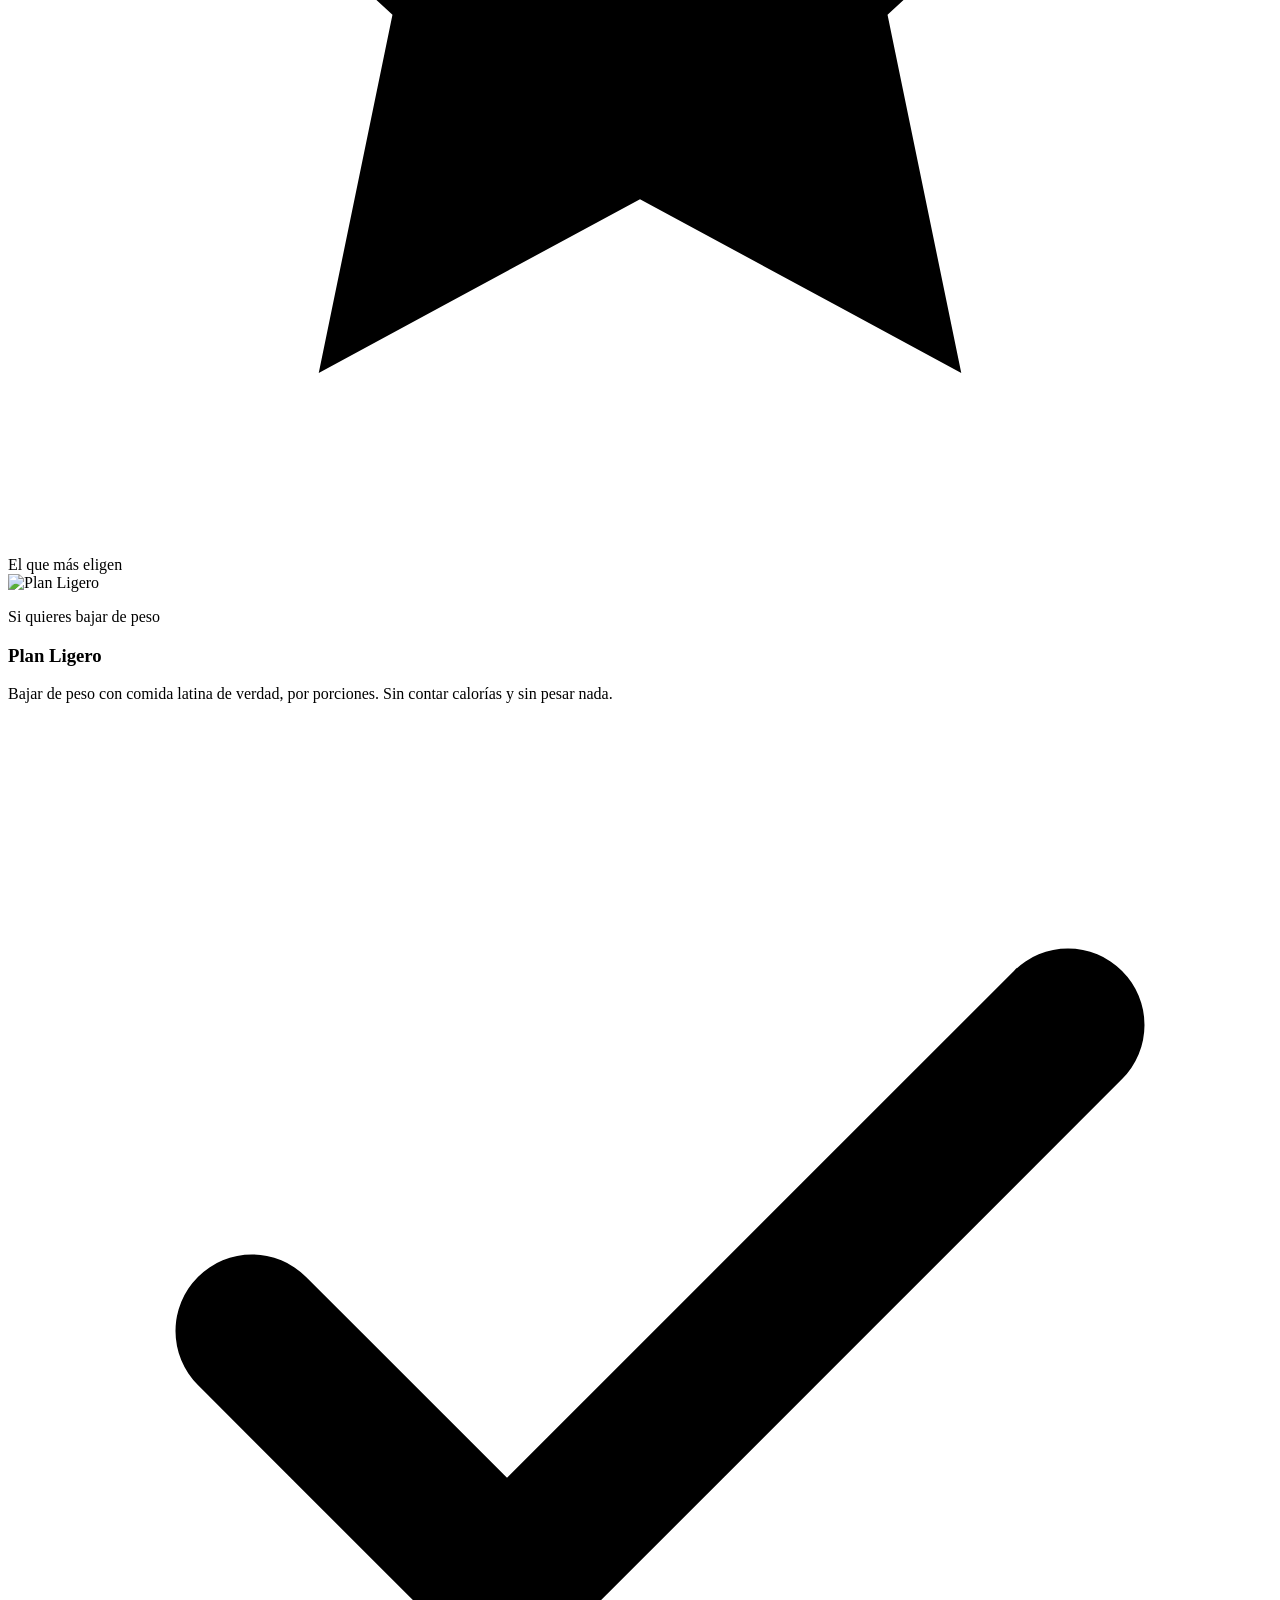
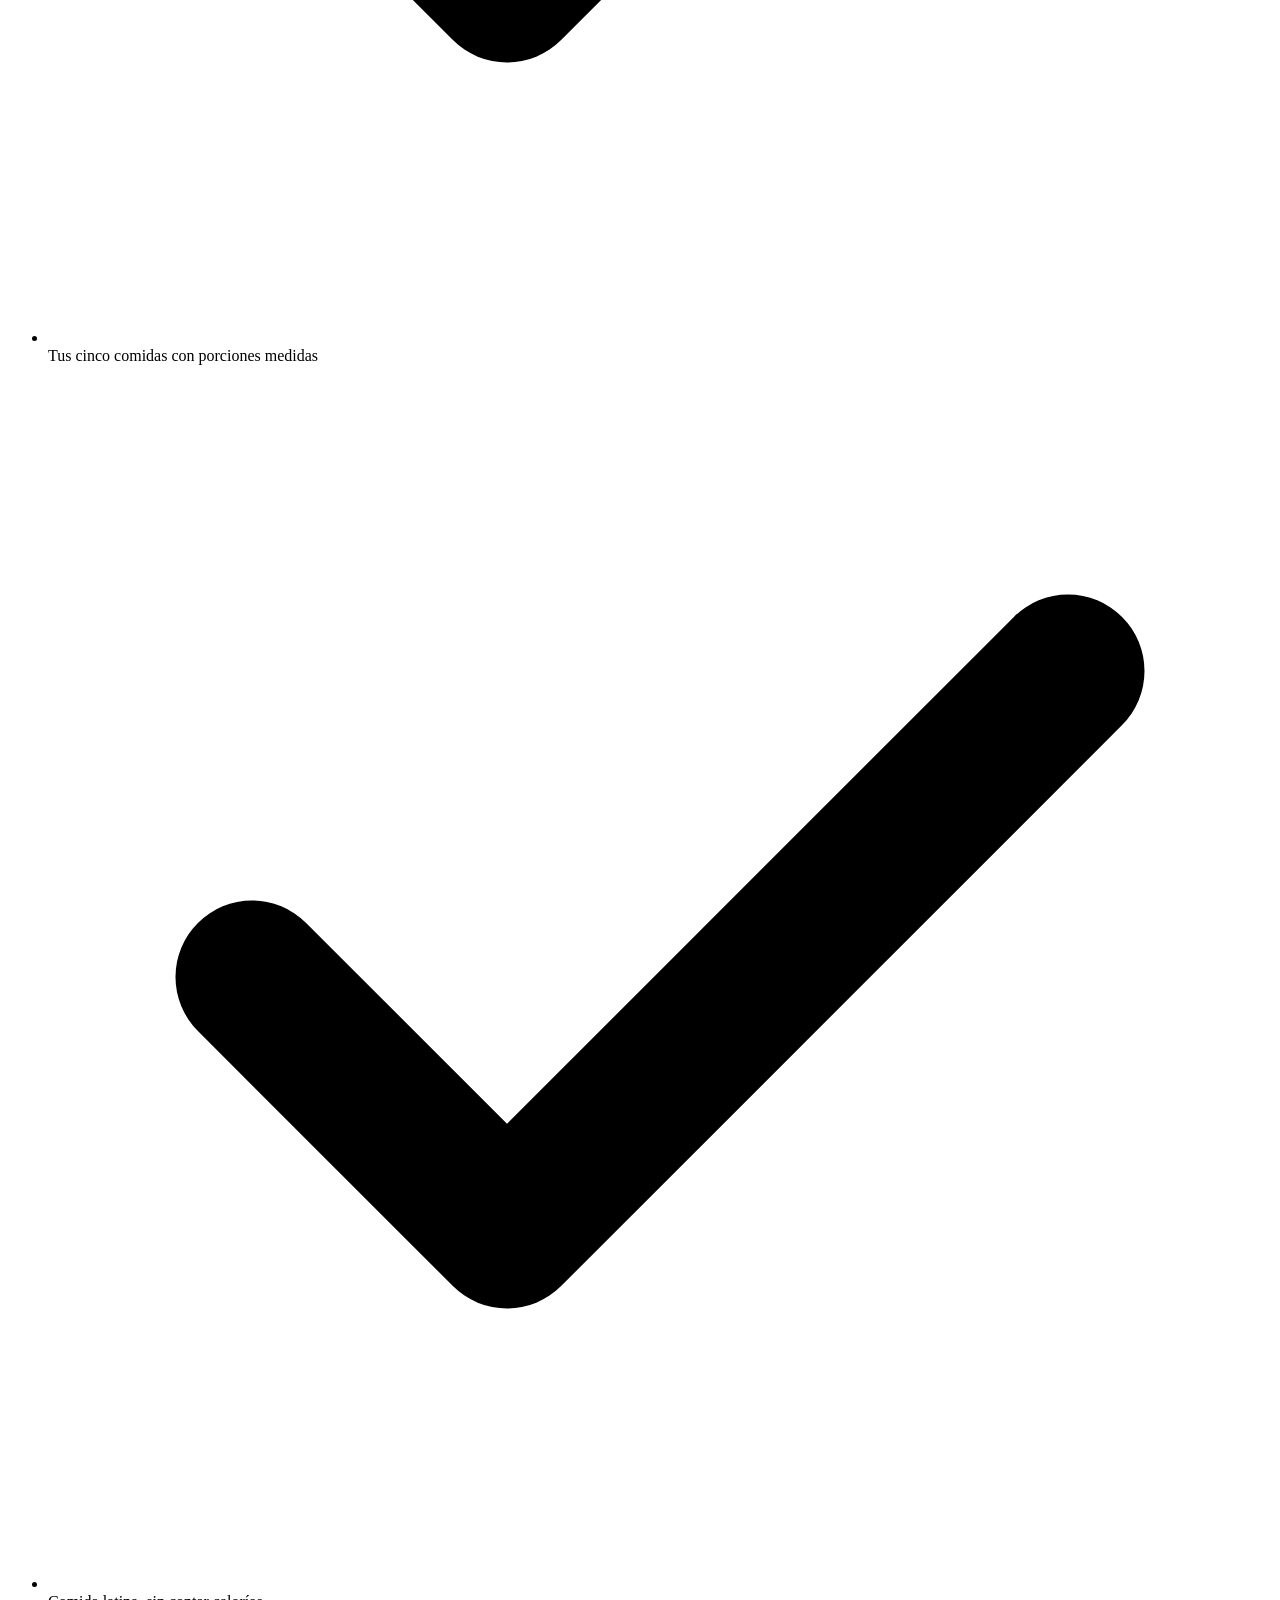
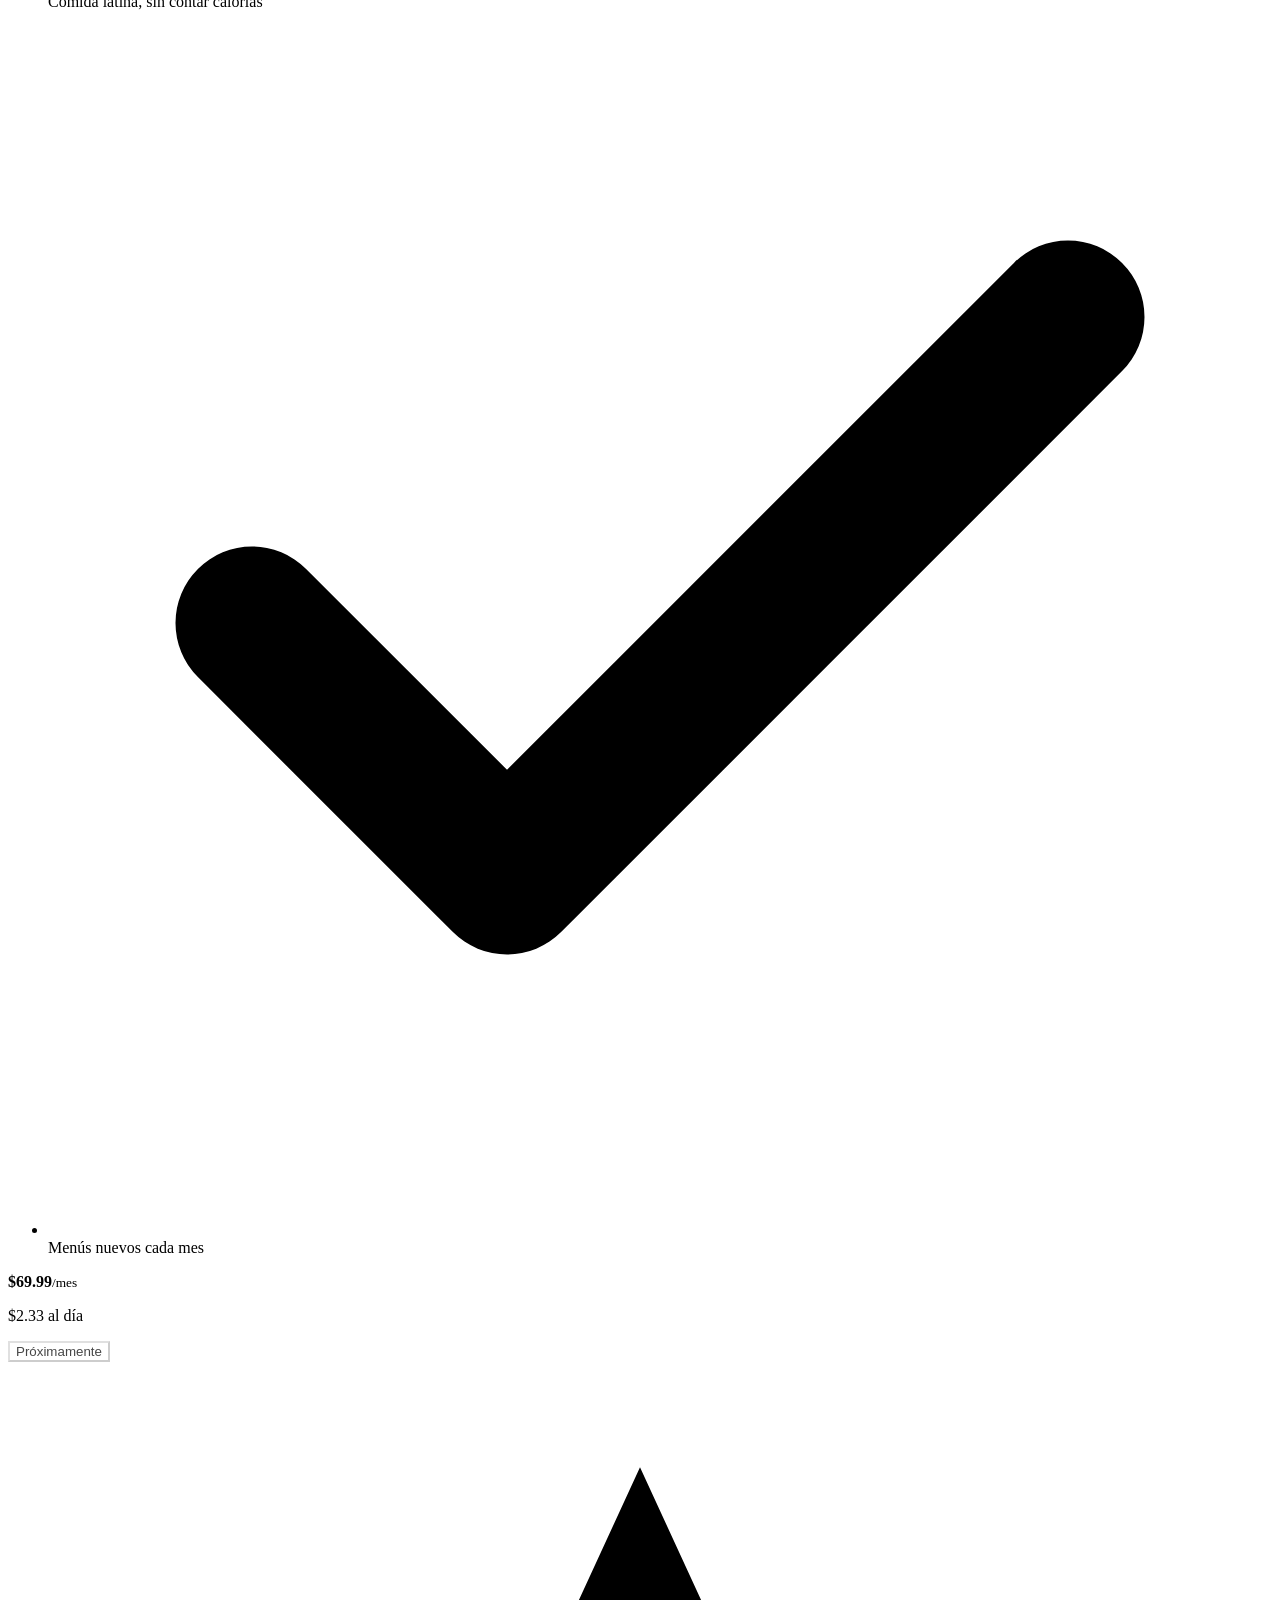
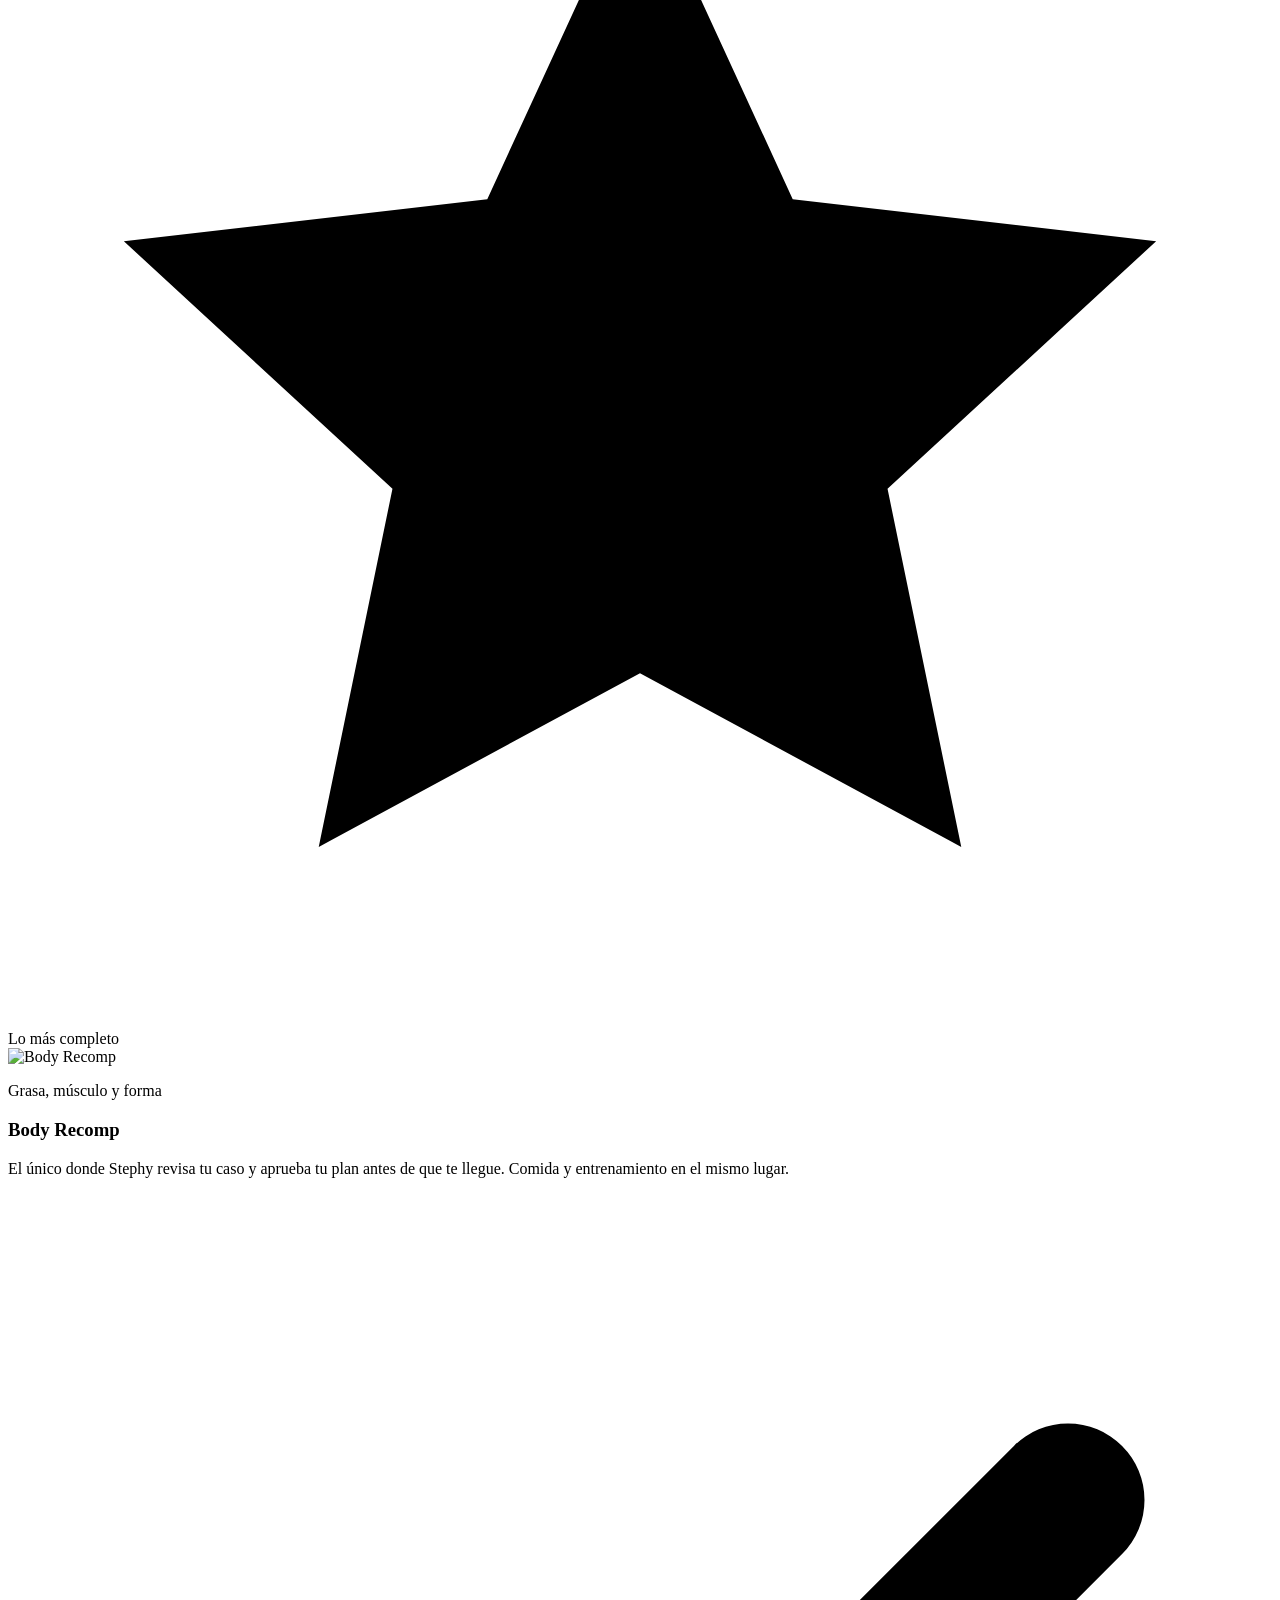
==== commit 726c4a43: "Add files via upload" ====
--- a/tnp-sitio/index.html
+++ b/tnp-sitio/index.html
@@ -8,6 +8,41 @@
 <link rel="preconnect" href="https://fonts.googleapis.com"><link rel="preconnect" href="https://fonts.gstatic.com" crossorigin>
 <link href="https://fonts.googleapis.com/css2?family=Fraunces:opsz,wght@9..144,500;9..144,600;9..144,700&family=Inter:wght@400;500;600;700&family=Space+Grotesk:wght@700&display=swap" rel="stylesheet">
 <link rel="stylesheet" href="/base.css">
+<style>
+/* Botones de compra en pausa: la página sale en vivo pero sin checkout todavía */
+.btn.prox{opacity:.72;cursor:default;background:transparent;color:var(--gris);box-shadow:inset 0 0 0 1.6px var(--gris-l)}
+.btn.prox svg{width:15px;height:15px}
+.prox-nota{margin-top:16px;text-align:center;font-size:12.5px;color:var(--gris);padding:13px 14px;border:1.4px dashed var(--gris-l);border-radius:14px;line-height:1.45}
+.legalnota{font-style:italic}
+.plan .precio small.uni{color:var(--gris)}
+/* Consulta presencial — bloque holístico */
+.presc{padding-top:6px}
+.presCab{margin-bottom:22px}
+.presCard{display:grid;grid-template-columns:1fr;gap:0;background:var(--sup);border:1px solid var(--borde);border-radius:28px;overflow:hidden;box-shadow:0 24px 60px -36px rgba(var(--sombra),.5)}
+@media(min-width:900px){.presCard{grid-template-columns:1.02fr 1fr}}
+.presFoto{position:relative;min-height:280px}
+.presFoto img{position:absolute;inset:0;width:100%;height:100%;object-fit:cover}
+.presTx{padding:30px 28px 32px}
+@media(min-width:900px){.presTx{padding:42px 46px}}
+.presBadge{display:inline-flex;align-items:center;gap:7px;font-family:var(--sans);font-weight:800;font-size:10px;letter-spacing:.12em;text-transform:uppercase;color:var(--oro-tx);background:rgba(201,169,106,.18);border:1px solid rgba(201,169,106,.5);padding:6px 12px;border-radius:999px}
+.presBadge svg{width:12px;height:12px}
+.presTit{font-family:var(--serif);font-weight:700;font-size:31px;line-height:1.04;margin-top:14px}
+.presTit span{display:block;font-size:17px;color:var(--gris);font-weight:600;margin-top:5px}
+.presLede{font-size:14.5px;color:var(--gris);line-height:1.6;margin-top:14px}
+.presPil{display:grid;grid-template-columns:repeat(3,1fr);gap:9px;margin:20px 0 18px}
+.presPil div{background:#fff;border:1px solid var(--borde);border-radius:13px;padding:12px 11px}
+.presPil b{display:block;font-family:var(--sans);font-size:12.5px;color:var(--tinta)}
+.presPil span{font-size:10.5px;color:var(--gris);line-height:1.38;display:block;margin-top:3px}
+.presInc{list-style:none;display:grid;gap:9px;margin:0 0 22px;padding:0}
+.presInc li{display:flex;gap:10px;align-items:flex-start;font-size:13.8px;line-height:1.45}
+.presInc li svg{flex:none;width:17px;height:17px;margin-top:2px;color:var(--salvia-tx)}
+.presFoot{display:flex;align-items:center;justify-content:space-between;gap:16px;flex-wrap:wrap;border-top:1px solid var(--borde);padding-top:20px}
+.presFoot .precio{display:flex;align-items:baseline;gap:8px}
+.presFoot .precio b{font-family:var(--serif);font-weight:700;font-size:33px;letter-spacing:-.02em;color:var(--tinta)}
+.presFoot .precio small{font-size:13px;color:var(--gris)}
+.presFoot .btn{padding:14px 28px}
+.presNota{font-size:11px;color:var(--gris);margin-top:14px;line-height:1.5}
+</style>
 <title>TNP · Tu Nuevo Plan</title>
 <meta name="description" content="Tu plan de alimentación armado por una nutrióloga, en tu celular. Elige tu programa, contesta el cuestionario y empieza el mismo día.">
 <meta property="og:title" content="TNP · Tu Nuevo Plan"><meta property="og:description" content="Tu plan de alimentación armado por una nutrióloga, en tu celular.">
@@ -18,8 +53,8 @@
 <div class="bar"><div class="wrap ancho">
   <a class="mark" href="/"><img src="/logo.svg" width="34" height="34" alt=""><b>Tu Nuevo Plan</b></a>
   <nav class="navl">
-    <a href="#programas">Programas</a><a href="#incluye">La app</a>
-    <a href="/tienda.html">Tienda</a><a href="#clinica">Quién está detrás</a>
+    <a href="#programas">Programas</a><a href="#presencial">Presencial</a><a href="#incluye">La app</a>
+    <a href="#tienda">Tienda</a><a href="#clinica">Quién está detrás</a>
   </nav>
   <a class="barCta" href="https://app.tunuevoplan.com/">Cuál es mi plan</a>
 </div></div>
@@ -114,61 +149,154 @@
   </div>
 
   <div class="planes">
+
+    <!-- 1 · DESINFLAMA 10 DÍAS (antes Gut Reset) -->
     <article class="plan rev">
-      <div class="vitrina v-peso"><img src="/img/app-plan.jpg" alt="El Skinny Plan dentro de la app, con tu menú de la semana" loading="lazy"></div>
+      <span class="cinta"><svg viewBox="0 0 24 24" fill="currentColor"><path d="M12 2l2.9 6.3 6.9.8-5.1 4.7 1.4 6.8L12 17.3 5.9 20.6l1.4-6.8L2.2 9.1l6.9-.8z"/></svg>Empieza aquí</span>
+      <div class="foto"><img src="/img/plan-desinflama.jpg" alt="Desinflama 10 Días" loading="lazy"></div>
       <div class="cuerpo">
-        <p class="et">Si ya lo intentaste antes</p>
-        <h3>Skinny Plan</h3>
-        <p class="tg">Reseteo metabólico y pérdida de peso, con comida latina de verdad.</p>
+        <p class="et">Si te sientes inflamada</p>
+        <h3>Desinflama 10 Días</h3>
+        <p class="tg">Diez días con el menú ya escrito, día por día, para bajar la inflamación y arrancar.</p>
+        <ul>
+          <li><svg viewBox="0 0 24 24" fill="none" stroke="currentColor" stroke-width="3" stroke-linecap="round" stroke-linejoin="round"><path d="M20 6L9 17l-5-5"/></svg>Menú escrito día por día, los 10 días</li>
+          <li><svg viewBox="0 0 24 24" fill="none" stroke="currentColor" stroke-width="3" stroke-linecap="round" stroke-linejoin="round"><path d="M20 6L9 17l-5-5"/></svg>Lista de súper incluida</li>
+          <li><svg viewBox="0 0 24 24" fill="none" stroke="currentColor" stroke-width="3" stroke-linecap="round" stroke-linejoin="round"><path d="M20 6L9 17l-5-5"/></svg>Para ti si vives con inflamación o digestión lenta</li>
+        </ul>
+        <div class="precio"><b>$39.99</b><small class="uni">pago único</small></div>
+        <p class="aldia">No es suscripción · los 10 días completos</p>
+        <button class="btn fantasma prox" type="button" disabled>Próximamente</button>
+      </div>
+    </article>
+
+    <!-- 2 · PLAN LIGERO (antes Skinny Plan) -->
+    <article class="plan rev r1">
+      <span class="cinta"><svg viewBox="0 0 24 24" fill="currentColor"><path d="M12 2l2.9 6.3 6.9.8-5.1 4.7 1.4 6.8L12 17.3 5.9 20.6l1.4-6.8L2.2 9.1l6.9-.8z"/></svg>El que más eligen</span>
+      <div class="foto"><img src="/img/plan-ligero.jpg" alt="Plan Ligero" loading="lazy"></div>
+      <div class="cuerpo">
+        <p class="et">Si quieres bajar de peso</p>
+        <h3>Plan Ligero</h3>
+        <p class="tg">Bajar de peso con comida latina de verdad, por porciones. Sin contar calorías y sin pesar nada.</p>
         <ul>
           <li><svg viewBox="0 0 24 24" fill="none" stroke="currentColor" stroke-width="3" stroke-linecap="round" stroke-linejoin="round"><path d="M20 6L9 17l-5-5"/></svg>Tus cinco comidas con porciones medidas</li>
-          <li><svg viewBox="0 0 24 24" fill="none" stroke="currentColor" stroke-width="3" stroke-linecap="round" stroke-linejoin="round"><path d="M20 6L9 17l-5-5"/></svg>Lista de súper de la semana</li>
+          <li><svg viewBox="0 0 24 24" fill="none" stroke="currentColor" stroke-width="3" stroke-linecap="round" stroke-linejoin="round"><path d="M20 6L9 17l-5-5"/></svg>Comida latina, sin contar calorías</li>
           <li><svg viewBox="0 0 24 24" fill="none" stroke="currentColor" stroke-width="3" stroke-linecap="round" stroke-linejoin="round"><path d="M20 6L9 17l-5-5"/></svg>Menús nuevos cada mes</li>
         </ul>
-        <div class="precio"><b>$39.99</b><small>/mes</small></div>
-        <p class="aldia">$1.33 al día</p>
-        <button class="btn fantasma" data-prod="plan_peso" data-nom="Skinny Plan">Empezar</button>
+        <div class="precio"><b>$69.99</b><small>/mes</small></div>
+        <p class="aldia">$2.33 al día</p>
+        <button class="btn fantasma prox" type="button" disabled>Próximamente</button>
       </div>
     </article>
 
-    <article class="plan top rev r2" id="personalizado">
-      <span class="cinta"><svg viewBox="0 0 24 24" fill="currentColor"><path d="M12 2l2.9 6.3 6.9.8-5.1 4.7 1.4 6.8L12 17.3 5.9 20.6l1.4-6.8L2.2 9.1l6.9-.8z"/></svg>El que más eligen</span>
-      <div class="foto"><img src="/img/stephy.jpg" alt="Stephanie Kantú, la nutrióloga que revisa tu plan" loading="lazy" style="object-position:50% 26%"></div>
+    <!-- 3 · BODY RECOMP (sin cambio de nombre) -->
+    <article class="plan rev r2">
+      <span class="cinta"><svg viewBox="0 0 24 24" fill="currentColor"><path d="M12 2l2.9 6.3 6.9.8-5.1 4.7 1.4 6.8L12 17.3 5.9 20.6l1.4-6.8L2.2 9.1l6.9-.8z"/></svg>Lo más completo</span>
+      <div class="foto"><img src="/img/plan-recomp.jpg" alt="Body Recomp" loading="lazy"></div>
       <div class="cuerpo">
-        <p class="et">Si tu caso pide algo propio</p>
-        <h3>Personalizado</h3>
-        <p class="tg">El único donde Stephy revisa tu caso antes de que el plan te llegue.</p>
+        <p class="et">Grasa, músculo y forma</p>
+        <h3>Body Recomp</h3>
+        <p class="tg">El único donde Stephy revisa tu caso y aprueba tu plan antes de que te llegue. Comida y entrenamiento en el mismo lugar.</p>
         <ul>
-          <li><svg viewBox="0 0 24 24" fill="none" stroke="currentColor" stroke-width="3" stroke-linecap="round" stroke-linejoin="round"><path d="M20 6L9 17l-5-5"/></svg><span><b>Todo lo del Skinny Plan</b>, y encima:</span></li>
-          <li><svg viewBox="0 0 24 24" fill="none" stroke="currentColor" stroke-width="3" stroke-linecap="round" stroke-linejoin="round"><path d="M20 6L9 17l-5-5"/></svg>Una nutrióloga con cédula aprueba tu plan antes de entregártelo</li>
-          <li><svg viewBox="0 0 24 24" fill="none" stroke="currentColor" stroke-width="3" stroke-linecap="round" stroke-linejoin="round"><path d="M20 6L9 17l-5-5"/></svg>Menopausia, inflamación, glucosa inestable o recomposición</li>
-          <li><svg viewBox="0 0 24 24" fill="none" stroke="currentColor" stroke-width="3" stroke-linecap="round" stroke-linejoin="round"><path d="M20 6L9 17l-5-5"/></svg>Se arma alrededor de tus condiciones y tus alergias</li>
-          <li><svg viewBox="0 0 24 24" fill="none" stroke="currentColor" stroke-width="3" stroke-linecap="round" stroke-linejoin="round"><path d="M20 6L9 17l-5-5"/></svg>Se recalcula cada mes con lo que sí funcionó</li>
+          <li><svg viewBox="0 0 24 24" fill="none" stroke="currentColor" stroke-width="3" stroke-linecap="round" stroke-linejoin="round"><path d="M20 6L9 17l-5-5"/></svg>Stephy revisa y aprueba tu plan</li>
+          <li><svg viewBox="0 0 24 24" fill="none" stroke="currentColor" stroke-width="3" stroke-linecap="round" stroke-linejoin="round"><path d="M20 6L9 17l-5-5"/></svg>Comida y entrenamiento en el mismo lugar</li>
+          <li><svg viewBox="0 0 24 24" fill="none" stroke="currentColor" stroke-width="3" stroke-linecap="round" stroke-linejoin="round"><path d="M20 6L9 17l-5-5"/></svg>Bajar grasa, marcarte y construir músculo</li>
         </ul>
-        <div class="precio"><b>$79.99</b><small>/mes</small></div>
-        <p class="aldia">$2.66 al día · menos que un café</p>
-        <button class="btn" data-prod="plan_personalizado" data-nom="Personalizado">Quiero el mío<svg viewBox="0 0 24 24" fill="none" stroke="currentColor" stroke-width="2.6" stroke-linecap="round" stroke-linejoin="round"><path d="M5 12h14M13 6l6 6-6 6"/></svg></button>
+        <div class="precio"><b>$69.99</b><small>/mes</small></div>
+        <p class="aldia">$2.33 al día</p>
+        <button class="btn fantasma prox" type="button" disabled>Próximamente</button>
       </div>
     </article>
 
-    <article class="plan rev r1">
-      <div class="vitrina v-glp1"><img src="/img/app-glp1.jpg" alt="El GLP1 Pro dentro de la app, con porciones para poco apetito" loading="lazy"></div>
+    <!-- 4 · AMIGO GLP-1 (antes GLP1 Pro) -->
+    <article class="plan rev">
+      <span class="cinta"><svg viewBox="0 0 24 24" fill="currentColor"><path d="M12 2l2.9 6.3 6.9.8-5.1 4.7 1.4 6.8L12 17.3 5.9 20.6l1.4-6.8L2.2 9.1l6.9-.8z"/></svg>Tratamiento GLP-1</span>
+      <div class="foto"><img src="/img/plan-glp1.jpg" alt="Amigo GLP-1" loading="lazy"></div>
       <div class="cuerpo">
-        <p class="et">Si llevas tratamiento GLP-1</p>
-        <h3>GLP1 Pro</h3>
+        <p class="et">Si llevas GLP-1 con tu médico</p>
+        <h3>Amigo GLP-1</h3>
         <p class="tg">Para que lo que bajes sea grasa y no músculo, mientras dura tu tratamiento.</p>
         <ul>
           <li><svg viewBox="0 0 24 24" fill="none" stroke="currentColor" stroke-width="3" stroke-linecap="round" stroke-linejoin="round"><path d="M20 6L9 17l-5-5"/></svg>Proteína alta para proteger tu músculo</li>
           <li><svg viewBox="0 0 24 24" fill="none" stroke="currentColor" stroke-width="3" stroke-linecap="round" stroke-linejoin="round"><path d="M20 6L9 17l-5-5"/></svg>Porciones pensadas para poco apetito</li>
-          <li><svg viewBox="0 0 24 24" fill="none" stroke="currentColor" stroke-width="3" stroke-linecap="round" stroke-linejoin="round"><path d="M20 6L9 17l-5-5"/></svg>Acompaña a tu médico, no lo reemplaza</li>
+          <li><svg viewBox="0 0 24 24" fill="none" stroke="currentColor" stroke-width="3" stroke-linecap="round" stroke-linejoin="round"><path d="M20 6L9 17l-5-5"/></svg><span class="legalnota">Acompaña a tu médico, no lo reemplaza.</span></li>
         </ul>
-        <div class="precio"><b>$59.99</b><small>/mes</small></div>
-        <p class="aldia">$2.00 al día</p>
-        <button class="btn fantasma" data-prod="plan_glp1" data-nom="GLP1 Pro">Empezar</button>
+        <div class="precio"><b>$69.99</b><small>/mes</small></div>
+        <p class="aldia">$2.33 al día</p>
+        <button class="btn fantasma prox" type="button" disabled>Próximamente</button>
       </div>
     </article>
-  </div>
-  <p class="compara">Los tres son ciclos de cuatro semanas que se renuevan cada mes. Puedes cancelar cuando quieras desde la app y el cobro se detiene al siguiente mes.</p>
+
+    <!-- 5 · PLENA (antes Meno Smart) -->
+    <article class="plan rev r1">
+      <span class="cinta"><svg viewBox="0 0 24 24" fill="currentColor"><path d="M12 2l2.9 6.3 6.9.8-5.1 4.7 1.4 6.8L12 17.3 5.9 20.6l1.4-6.8L2.2 9.1l6.9-.8z"/></svg>Menopausia</span>
+      <div class="foto"><img src="/img/plan-plena.jpg" alt="Plena" loading="lazy"></div>
+      <div class="cuerpo">
+        <p class="et">Perimenopausia o menopausia</p>
+        <h3>Plena</h3>
+        <p class="tg">No es para bajar de peso. Es cuidar tu músculo, mantener tu peso y sentirte mejor en esta etapa.</p>
+        <ul>
+          <li><svg viewBox="0 0 24 24" fill="none" stroke="currentColor" stroke-width="3" stroke-linecap="round" stroke-linejoin="round"><path d="M20 6L9 17l-5-5"/></svg>Cuida tu músculo y mantén tu peso</li>
+          <li><svg viewBox="0 0 24 24" fill="none" stroke="currentColor" stroke-width="3" stroke-linecap="round" stroke-linejoin="round"><path d="M20 6L9 17l-5-5"/></svg>Para cuando tu cuerpo dejó de responder como antes</li>
+          <li><svg viewBox="0 0 24 24" fill="none" stroke="currentColor" stroke-width="3" stroke-linecap="round" stroke-linejoin="round"><path d="M20 6L9 17l-5-5"/></svg><span class="legalnota">Solo para mujeres. No promete nada hormonal.</span></li>
+        </ul>
+        <div class="precio"><b>$69.99</b><small>/mes</small></div>
+        <p class="aldia">$2.33 al día</p>
+        <button class="btn fantasma prox" type="button" disabled>Próximamente</button>
+      </div>
+    </article>
+
+    <!-- 6 · LIFESTYLE (nuevo · sin botón de compra) -->
+    <article class="plan rev r2">
+      <span class="cinta"><svg viewBox="0 0 24 24" fill="currentColor"><path d="M12 2l2.9 6.3 6.9.8-5.1 4.7 1.4 6.8L12 17.3 5.9 20.6l1.4-6.8L2.2 9.1l6.9-.8z"/></svg>Mantenimiento</span>
+      <div class="foto"><img src="/img/plan-lifestyle.jpg" alt="Lifestyle" loading="lazy"></div>
+      <div class="cuerpo">
+        <p class="et">Para después de tu meta</p>
+        <h3>Lifestyle</h3>
+        <p class="tg">Cuando ya llegaste a tu meta y lo que sigue es no regresar.</p>
+        <ul>
+          <li><svg viewBox="0 0 24 24" fill="none" stroke="currentColor" stroke-width="3" stroke-linecap="round" stroke-linejoin="round"><path d="M20 6L9 17l-5-5"/></svg>Para mantener lo que ya lograste</li>
+          <li><svg viewBox="0 0 24 24" fill="none" stroke="currentColor" stroke-width="3" stroke-linecap="round" stroke-linejoin="round"><path d="M20 6L9 17l-5-5"/></svg>Hábitos y menús de mantenimiento</li>
+        </ul>
+        <div class="precio"><b>$39.99</b><small>/mes</small></div>
+        <div class="prox-nota">Se desbloquea cuando terminas tu programa.</div>
+      </div>
+    </article>
+
+  </div>
+  <p class="compara">Desinflama 10 Días es un pago único; los demás son mensuales y se renuevan cada mes. Los botones de compra se activan muy pronto — la página ya está en vivo con todos los programas.</p>
+</div></section>
+
+<!-- ======================= CONSULTA PRESENCIAL ======================= -->
+<section class="sec presc" id="presencial"><div class="wrap ancho">
+  <div class="cab centro rev presCab">
+    <p class="kick">¿La prefieres cara a cara?</p>
+    <h2 class="d2">También en persona,<br>en Dallas.</h2>
+  </div>
+  <div class="presCard rev r1">
+    <div class="presFoto"><img src="/img/plan-presencial.jpg" alt="Consulta presencial con la nutrióloga en el consultorio de Dallas" loading="lazy"></div>
+    <div class="presTx">
+      <span class="presBadge"><svg viewBox="0 0 24 24" fill="currentColor"><path d="M12 2C8.1 2 5 5.1 5 9c0 5.2 7 13 7 13s7-7.8 7-13c0-3.9-3.1-7-7-7zm0 9.5A2.5 2.5 0 1 1 12 6.5a2.5 2.5 0 0 1 0 5z"/></svg>Presencial · Dallas, TX</span>
+      <h3 class="presTit">Consulta Presencial<span>Método &ldquo;Skinny Sekret&rdquo;</span></h3>
+      <p class="presLede">Bajar de peso es un proceso de tres dimensiones: <b>cuerpo, mente y espíritu</b>. Una consulta holística, en persona y bilingüe, donde armamos tu plan alrededor de ti — sin dejar de comer comida real.</p>
+      <div class="presPil">
+        <div><b>Cuerpo</b><span>Nutrición de precisión y energía</span></div>
+        <div><b>Mente</b><span>Bloqueos, miedos y hábitos</span></div>
+        <div><b>Espíritu</b><span>Reconstruir tu confianza</span></div>
+      </div>
+      <ul class="presInc">
+        <li><svg viewBox="0 0 24 24" fill="none" stroke="currentColor" stroke-width="3" stroke-linecap="round" stroke-linejoin="round"><path d="M20 6L9 17l-5-5"/></svg>Evaluación de tu composición corporal</li>
+        <li><svg viewBox="0 0 24 24" fill="none" stroke="currentColor" stroke-width="3" stroke-linecap="round" stroke-linejoin="round"><path d="M20 6L9 17l-5-5"/></svg>Plan de nutrición personalizado — sigues comiendo comida real</li>
+        <li><svg viewBox="0 0 24 24" fill="none" stroke="currentColor" stroke-width="3" stroke-linecap="round" stroke-linejoin="round"><path d="M20 6L9 17l-5-5"/></svg>Acompañamiento profesional y hábitos sostenibles</li>
+        <li><svg viewBox="0 0 24 24" fill="none" stroke="currentColor" stroke-width="3" stroke-linecap="round" stroke-linejoin="round"><path d="M20 6L9 17l-5-5"/></svg>Suplementación profesional opcional</li>
+        <li><svg viewBox="0 0 24 24" fill="none" stroke="currentColor" stroke-width="3" stroke-linecap="round" stroke-linejoin="round"><path d="M20 6L9 17l-5-5"/></svg>Atención bilingüe (español e inglés)</li>
+      </ul>
+      <div class="presFoot">
+        <div class="precio"><b>$200</b><small>la consulta</small></div>
+        <button class="btn prox" type="button" disabled>Próximamente</button>
+      </div>
+      <p class="presNota">La consulta presencial es acompañamiento nutricional y no sustituye la atención de tu médico. Los resultados varían.</p>
+    </div>
+  </div>
 </div></section>
 
 <!-- ======================= LO QUE VIENE CONTIGO ======================= -->
@@ -185,9 +313,9 @@
       <img src="/img/foto-menu.jpg" alt="Un plato de tu menú del día" loading="lazy">
       <div class="tx"><h4>Tu menú del día</h4><p>Comida latina de verdad, con tus porciones ya medidas. Y la lista de súper de la semana.</p></div>
     </div>
-    <div class="bx telbx b-mov rev r1">
-      <div class="telMini" aria-hidden="true"><img src="/img/app-entrena.jpg" alt="" loading="lazy"></div>
-      <h4>Movimiento y hábitos</h4><p>Rutinas en casa o gimnasio, con video de cada ejercicio. Agua y suplementos en un toque.</p>
+    <div class="bx foto b-mov rev r1">
+      <img src="/img/mov-mujer.jpg" alt="Una rutina corta en casa, de las que trae la app" loading="lazy">
+      <div class="tx"><h4>Movimiento y hábitos</h4><p>Rutinas en casa o gimnasio, con video de cada ejercicio. Agua y suplementos en un toque.</p></div>
     </div>
     <div class="bx lam b-peso rev r2">
       <div class="lamImg"><img src="/img/app-grafica.jpg" alt="Tu peso en gráfica, con la tendencia de siete días" loading="lazy"></div>
@@ -198,12 +326,7 @@
       <h4>Se renueva cada mes</h4><p>Números recalculados y menús nuevos. No es el mismo plan repetido.</p>
     </div>
     <div class="bx foto b-rec rev">
-      <div class="mosaico">
-        <img src="/img/plato-avenaCr.jpg" alt="" loading="lazy">
-        <img src="/img/plato-tacosPo.jpg" alt="" loading="lazy">
-        <img src="/img/plato-ensPollo.jpg" alt="" loading="lazy">
-        <img src="/img/plato-sopaVer.jpg" alt="" loading="lazy">
-      </div>
+      <img src="/img/recetario.jpg" alt="Un recetario abierto, con el platillo y su receta" loading="lazy">
       <div class="tx"><h4>Recetario</h4><p>Platillos que sí se cocinan en casa, con sus números ya sacados.</p></div>
     </div>
     <div class="bx acento b-com rev r1">
@@ -214,37 +337,31 @@
  </div>
 </section>
 
-<!-- ======================= LA LÍNEA TNP ======================= -->
-<!-- Antes esto era una marquesina de frascos que "nada mas caminaba": el ojo
-     no se detiene en nada y no hay razon para comprar. Ahora es una foto de
-     grupo con los nombres legibles y, debajo, el rol de cada frasco — que es
-     el sistema que ya existe en las etiquetas (ENERGIA, CONTROL, DIARIO,
-     ESENCIAL). Los filetes son de oro: el manual lo reserva para el detalle
-     premium, en dosis chicas, y en el sitio no se estaba usando ni una vez. -->
-<section class="sec linea" id="linea"><div class="wrap ancho">
-  <div class="cab centro rev">
-    <p class="kick">La línea TNP</p>
-    <h2 class="d2">Cada frasco<br>tiene un trabajo.</h2>
-    <p class="lede" style="text-align:center">Siete fórmulas propias. Ninguna hace de todo: cada una hace una cosa, y por eso se nota.</p>
-  </div>
-
-  <!-- Antes: los cuatro frascos en fila sobre blanco, como catalogo. No vendia.
-       Ahora: una sola foto, con Ignite al frente, los otros detras y sombra de
-       verdad. Los siete siguen estando a un clic en "Ver la linea completa". -->
-  <figure class="lineaFoto rev r1">
-    <img src="/img/linea-hero.jpg" alt="Ignite al frente, con Interrupt y Vita Total detrás" loading="lazy">
-  </figure>
-
-  <ul class="roles rev r2">
-    <li><b>Ignite</b><span>Energía</span></li>
-    <li><b>Interrupt</b><span>Control</span></li>
-    <li><b>Vita Total</b><span>Diario</span></li>
-    <li><b>Perfect O</b><span>Esencial</span></li>
-  </ul>
-
-  <div class="lineaPie rev r3">
-    <p>Las cuatro juntas son <b>El Kit</b> — con lo que empieza la mayoría.</p>
-    <a class="btn" href="/tienda.html">Ver la línea completa<svg viewBox="0 0 24 24" fill="none" stroke="currentColor" stroke-width="2.6" stroke-linecap="round" stroke-linejoin="round"><path d="M5 12h14M13 6l6 6-6 6"/></svg></a>
+<!-- ======================= LA TIENDA (FARMASI) ======================= -->
+<!-- Los suplementos TNP se quitaron por ahora (decisión de Juan). La tienda del
+     sitio es la tienda de Farmasi de Stephy, externa y en vivo. El botón abre
+     https://www.farmasius.com/stephykantu en una pestaña nueva. -->
+<section class="sec presc" id="tienda"><div class="wrap ancho">
+  <div class="cab centro rev presCab">
+    <p class="kick">La tienda de Stephy</p>
+    <h2 class="d2">Belleza y bienestar,<br>elegidos por Stephy.</h2>
+  </div>
+  <div class="presCard rev r1">
+    <div class="presFoto"><img src="/img/tienda-belleza.jpg" alt="Productos de belleza y bienestar de la tienda de Stephy" loading="lazy"></div>
+    <div class="presTx">
+      <span class="presBadge"><svg viewBox="0 0 24 24" fill="currentColor"><path d="M12 2l2.3 6.1L20.5 10l-6.2 1.9L12 18l-2.3-6.1L3.5 10l6.2-1.9z"/></svg>Belleza &amp; Bienestar</span>
+      <h3 class="presTit">La tienda de Stephy<span>Belleza y bienestar · Farmasi</span></h3>
+      <p class="presLede">La selección de Stephy para cuidarte por fuera y por dentro. Skincare, maquillaje y bienestar, en su tienda oficial de Farmasi.</p>
+      <ul class="presInc">
+        <li><svg viewBox="0 0 24 24" fill="none" stroke="currentColor" stroke-width="3" stroke-linecap="round" stroke-linejoin="round"><path d="M20 6L9 17l-5-5"/></svg>Skincare y cuidado de la piel</li>
+        <li><svg viewBox="0 0 24 24" fill="none" stroke="currentColor" stroke-width="3" stroke-linecap="round" stroke-linejoin="round"><path d="M20 6L9 17l-5-5"/></svg>Maquillaje</li>
+        <li><svg viewBox="0 0 24 24" fill="none" stroke="currentColor" stroke-width="3" stroke-linecap="round" stroke-linejoin="round"><path d="M20 6L9 17l-5-5"/></svg>Bienestar y cuidado personal</li>
+      </ul>
+      <div class="presFoot">
+        <span class="presNota" style="margin:0;max-width:18ch">Compra directo en la tienda oficial de Stephy.</span>
+        <a class="btn" href="https://www.farmasius.com/stephykantu" target="_blank" rel="noopener noreferrer">Ver la tienda<svg viewBox="0 0 24 24" fill="none" stroke="currentColor" stroke-width="2.6" stroke-linecap="round" stroke-linejoin="round"><path d="M5 12h14M13 6l6 6-6 6"/></svg></a>
+      </div>
+    </div>
   </div>
 </div></section>
 
@@ -272,8 +389,8 @@
 
 <!-- ======================= CIERRE ======================= -->
 <!-- Salida para quien no se decidio arriba. No repite las tarjetas de plan:
-     esa eleccion se hace en #programas. Lo que si hace ahora es ENSEÑAR algo —
-     los tres programas en abanico — para que el boton tenga a que agarrarse.
+     esa eleccion se hace en #programas. Lo que si hace es nombrar los tres
+     programas, para que el boton tenga a que agarrarse.
      Los filetes de oro otra vez: detalle premium, dosis chica. -->
 <section class="cierre">
   <span class="glow" style="width:620px;height:620px;top:-240px;left:50%;margin-left:-310px;background:radial-gradient(circle,rgba(242,112,91,.3),transparent 66%)"></span>
@@ -283,7 +400,7 @@
          arriba. Lo que el boton necesita es la pregunta, no un collage: van
          los tres nombres, que es justo entre lo que hay que elegir. -->
     <div class="cierreTres rev" aria-hidden="true">
-      <span>Skinny Plan</span><i></i><span>Personalizado</span><i></i><span>GLP1 Pro</span>
+      <span>Desinflama 10 Días</span><i></i><span>Plan Ligero</span><i></i><span>Body Recomp</span>
     </div>
 
     <h2 class="d2 rev r1" style="max-width:19ch;margin-inline:auto">¿No sabes cuál es <em>el tuyo</em>?</h2>
@@ -299,7 +416,7 @@
   <div>
     <div class="lks">
       <a href="/">Inicio</a><a href="/#programas">Programas</a><a href="/#incluye">La app</a>
-      <a href="/tienda.html">Tienda</a><a href="/stephy.html">Stephy</a>
+      <a href="/#tienda">Tienda</a><a href="/stephy.html">Stephy</a>
       <a href="/terminos.html">Términos</a><a href="/privacidad.html">Privacidad</a><a href="/reembolsos.html">Reembolsos</a>
       <a href="mailto:info@tunuevoplan.com">info@tunuevoplan.com</a>
     </div>
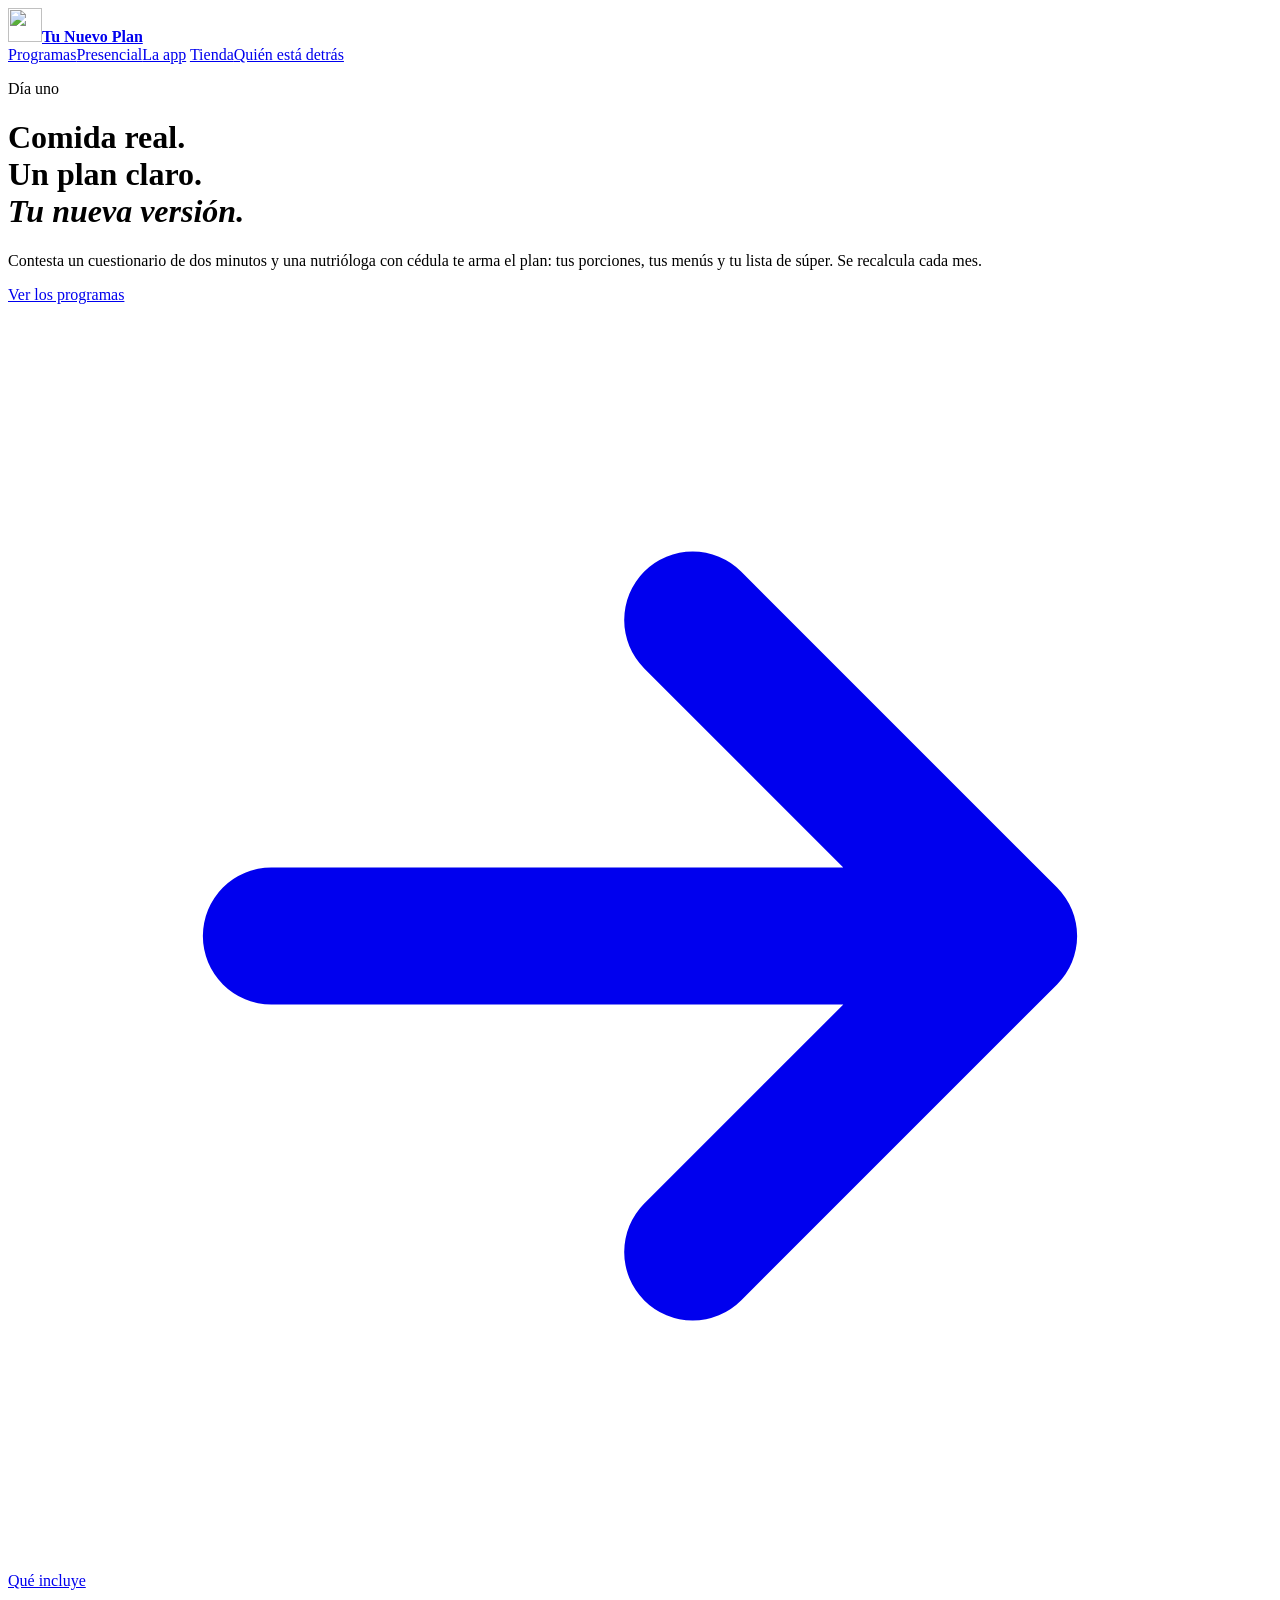
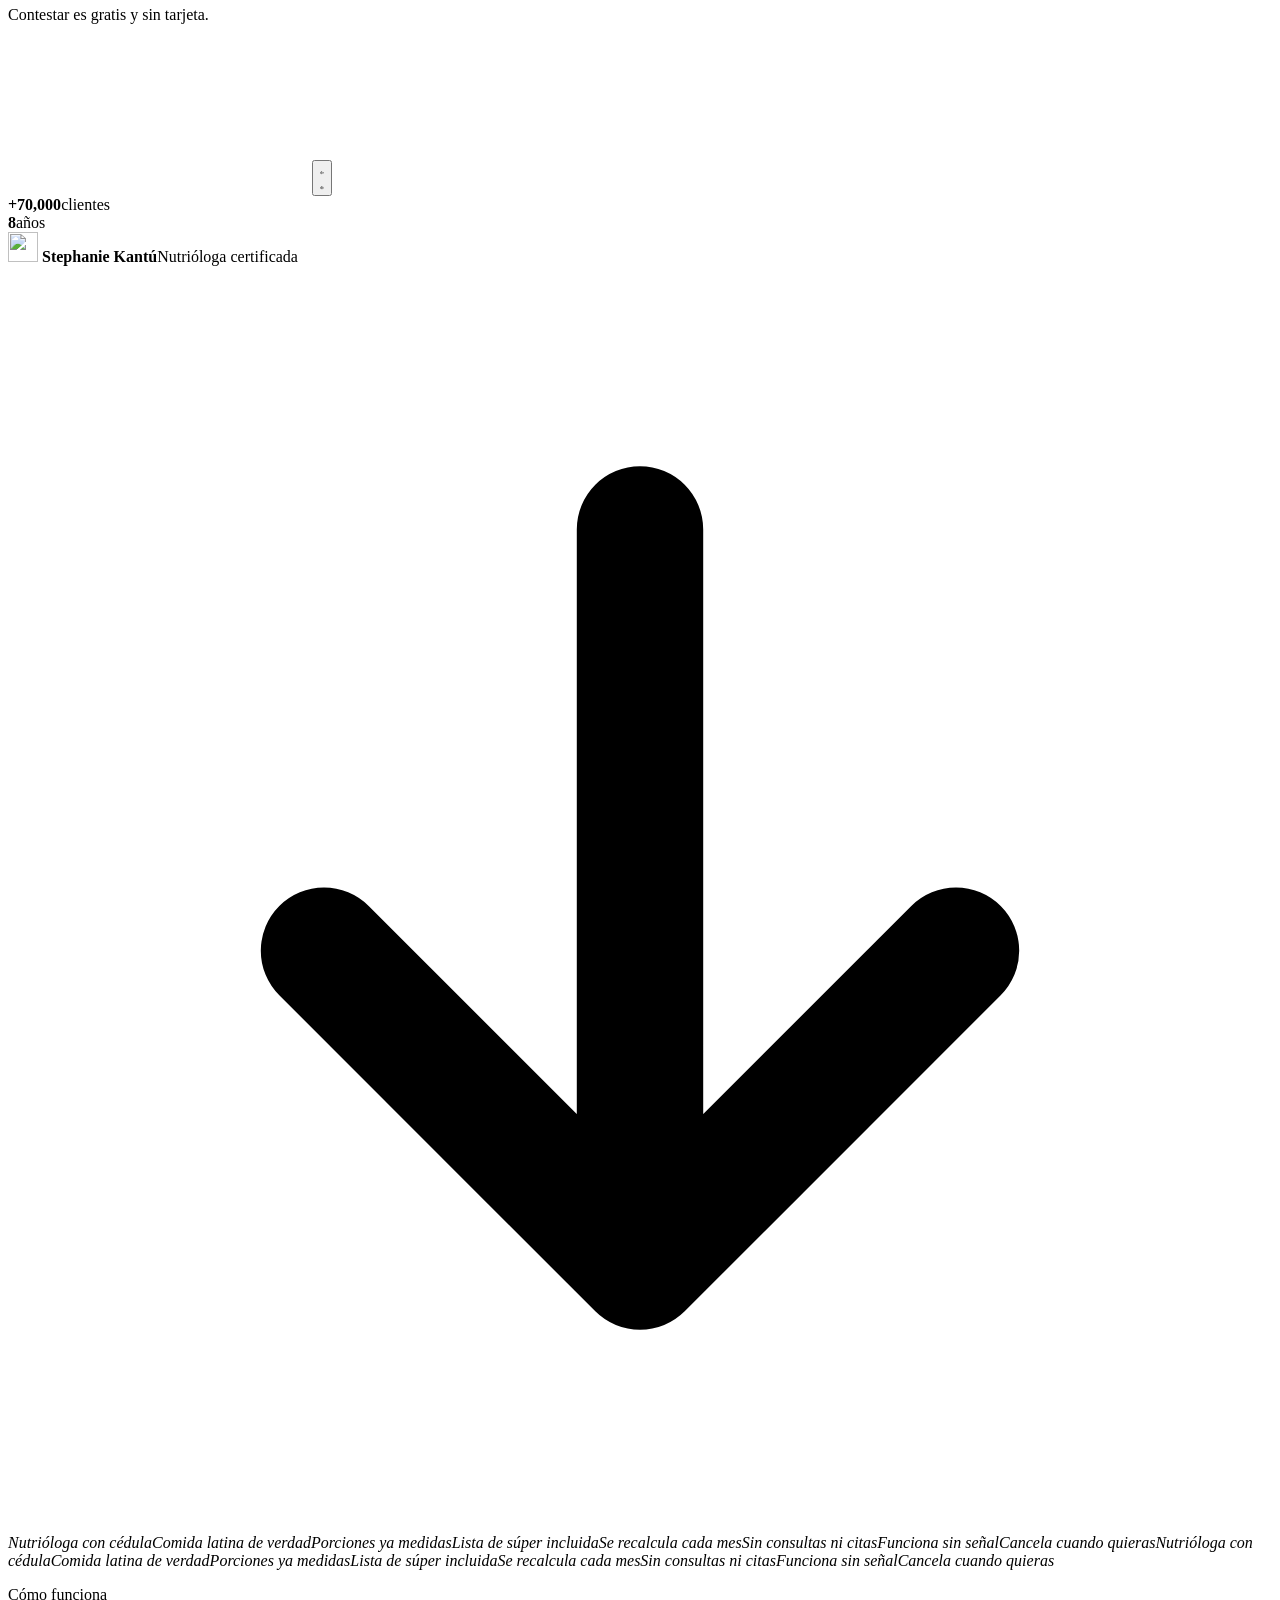
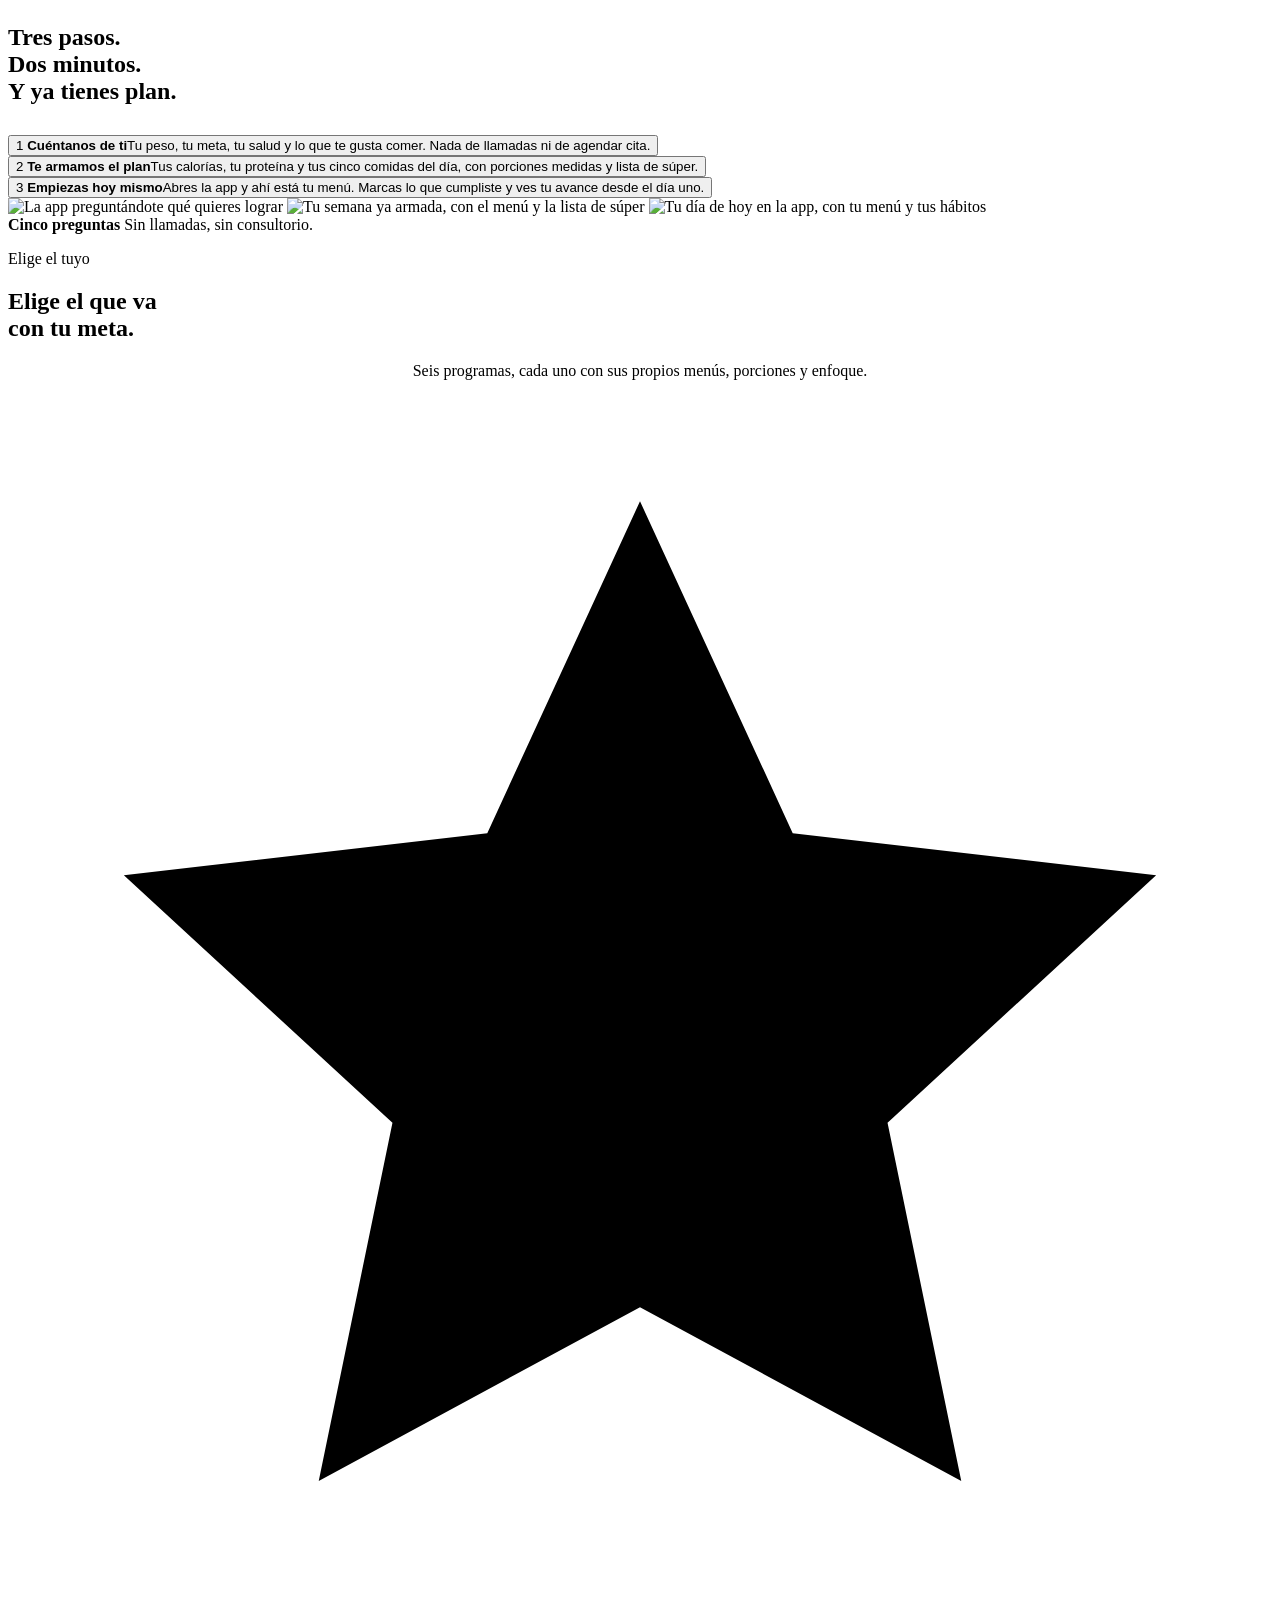
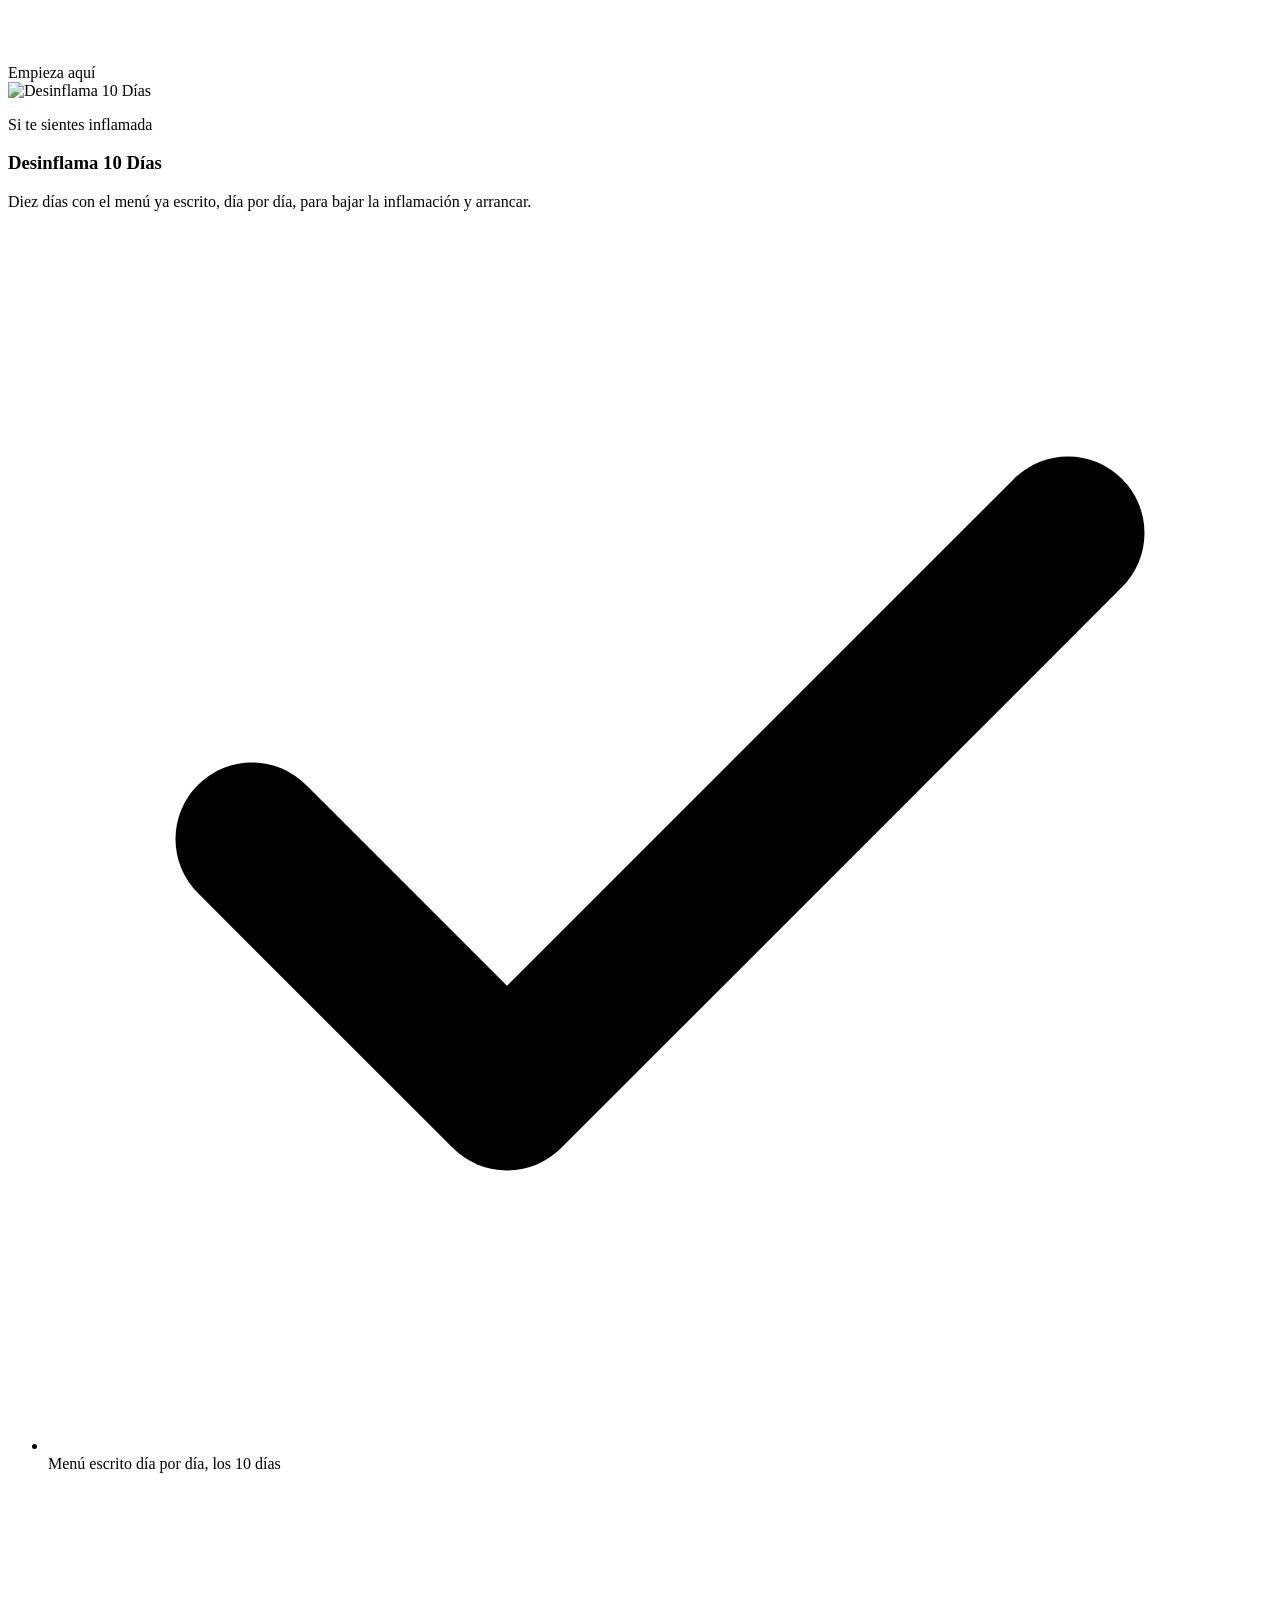
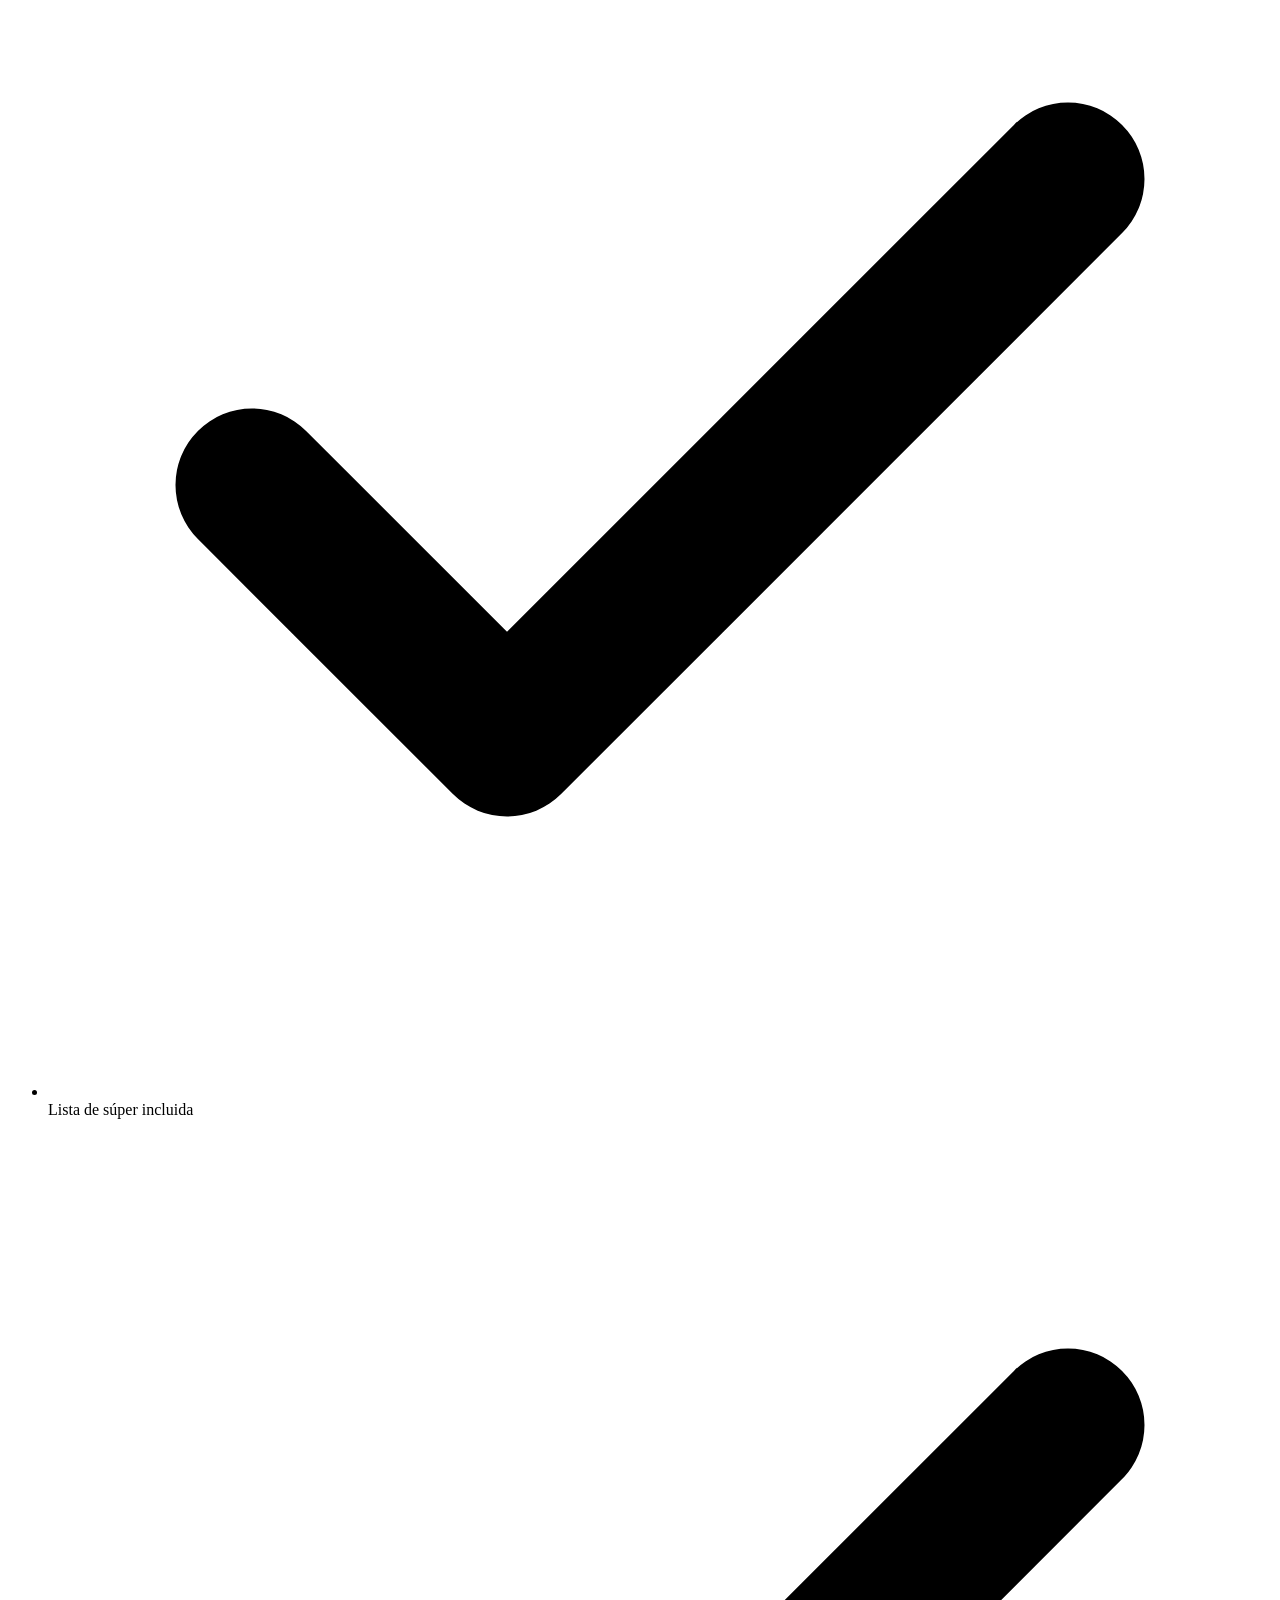
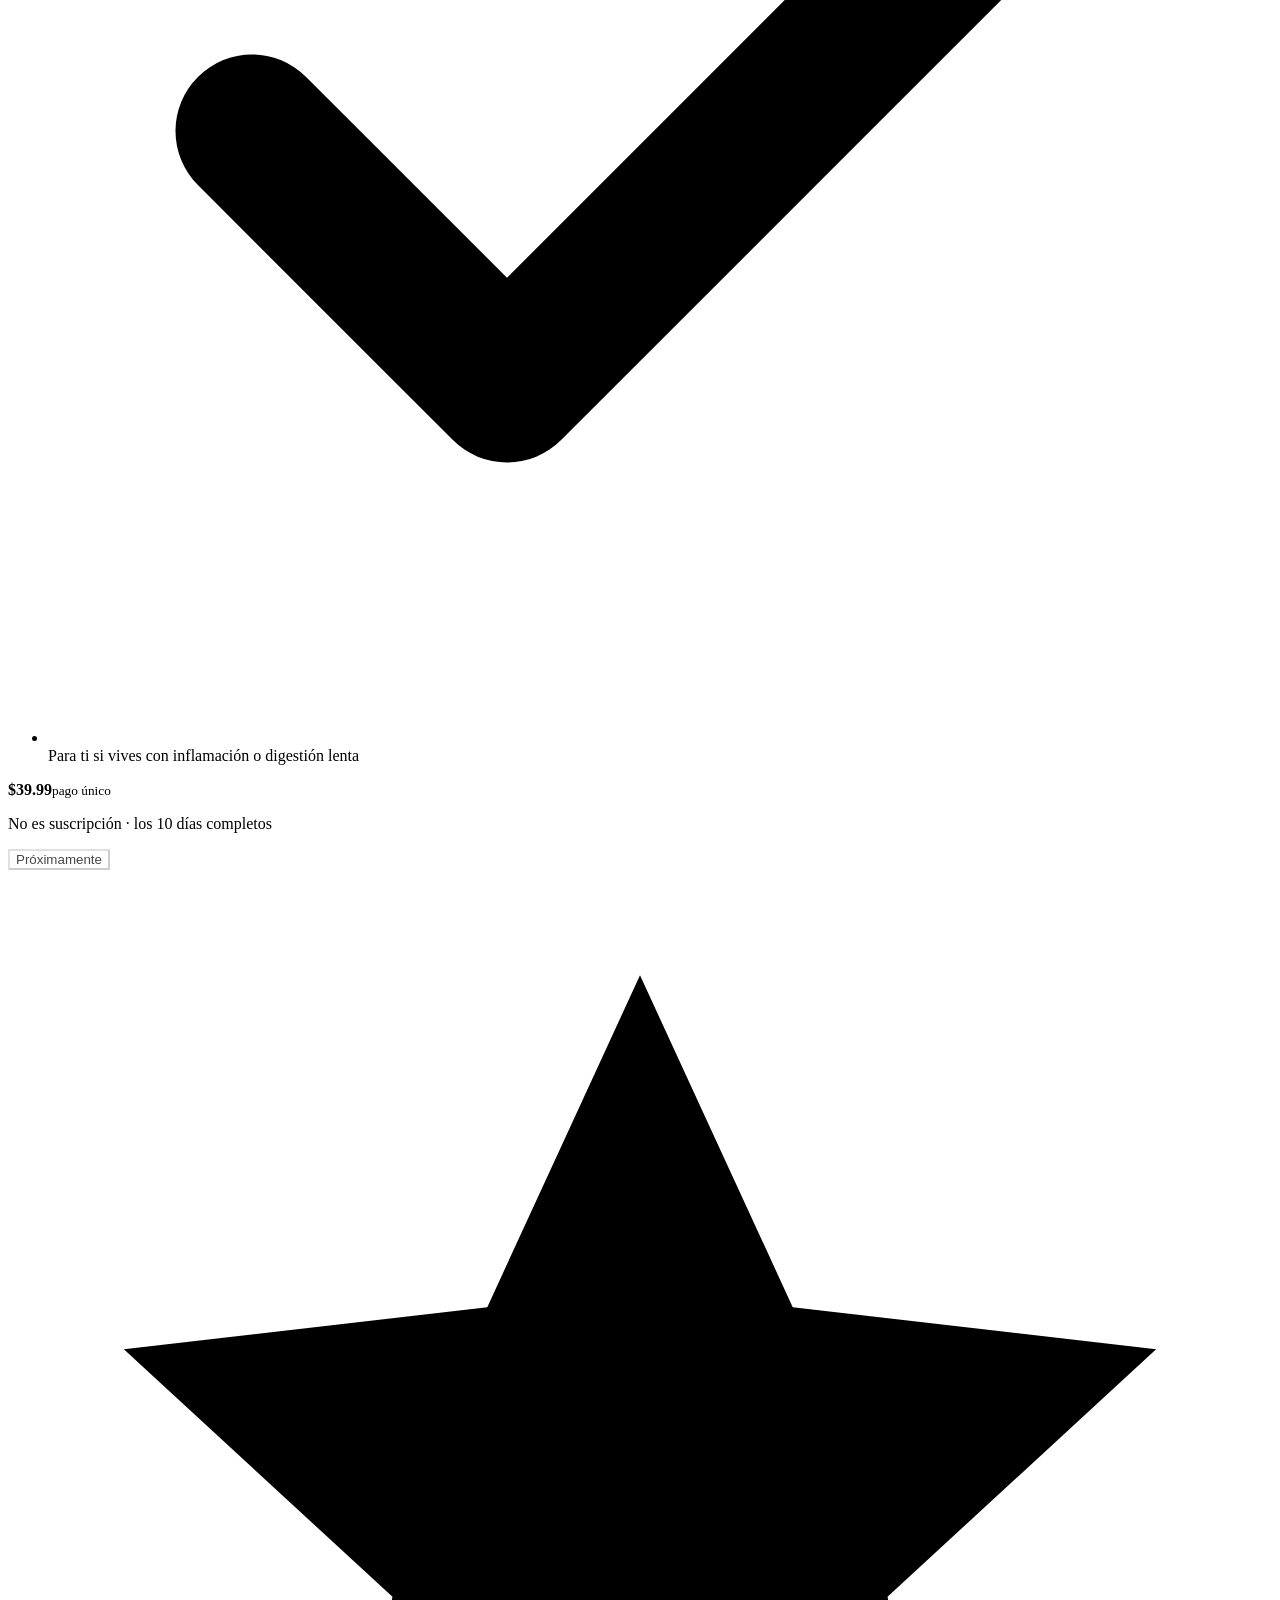
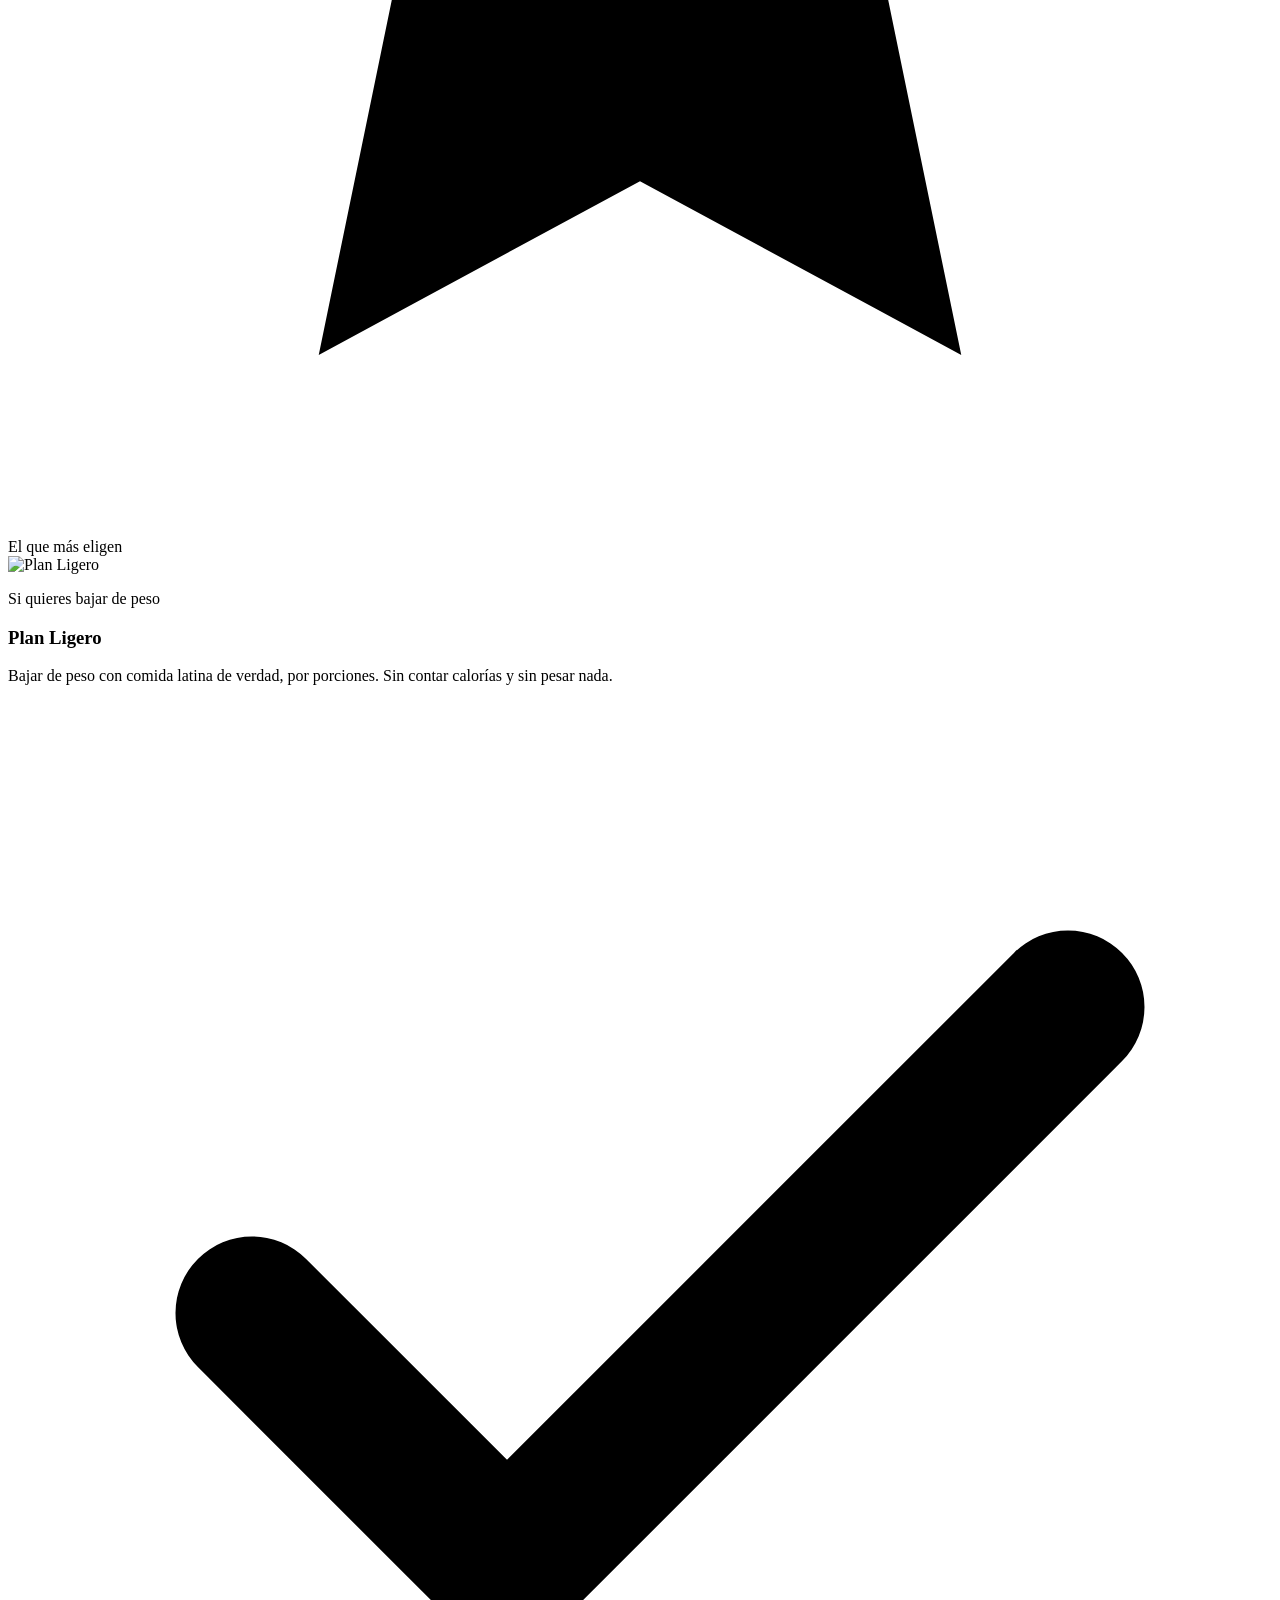
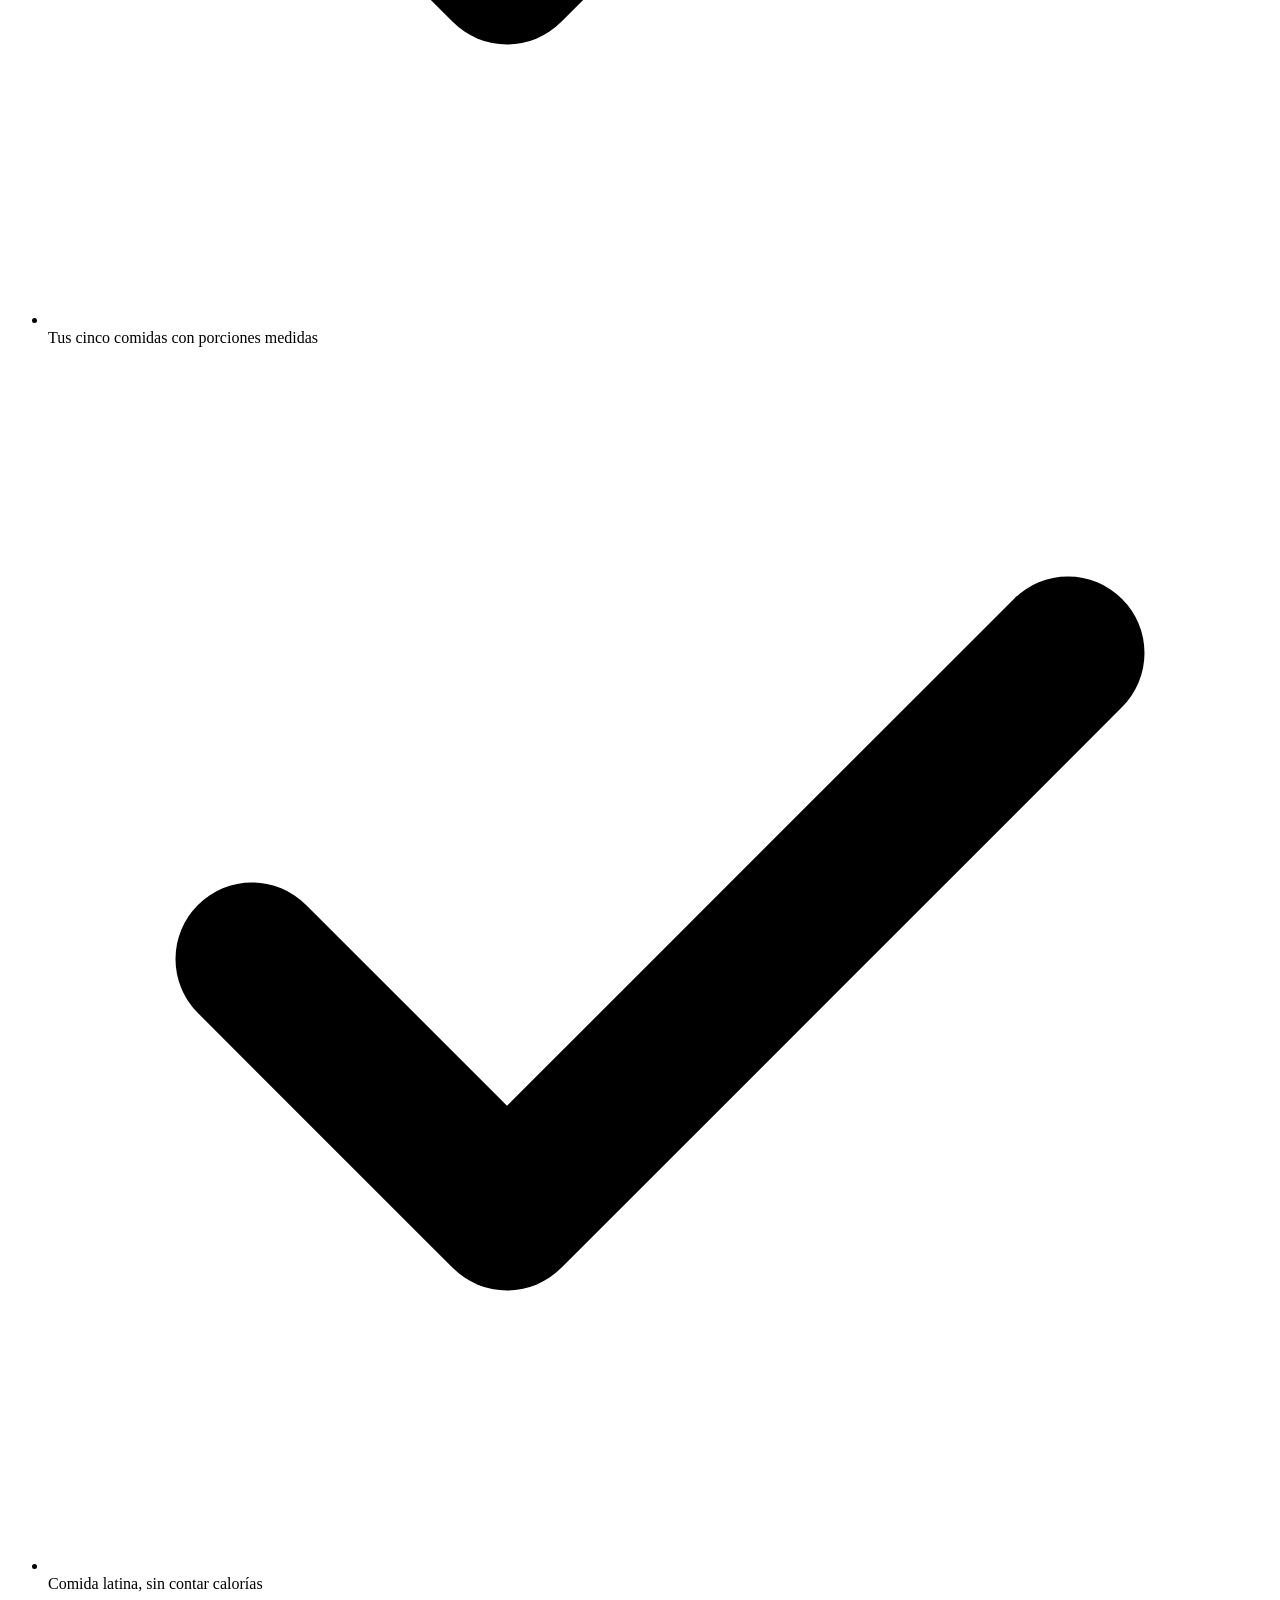
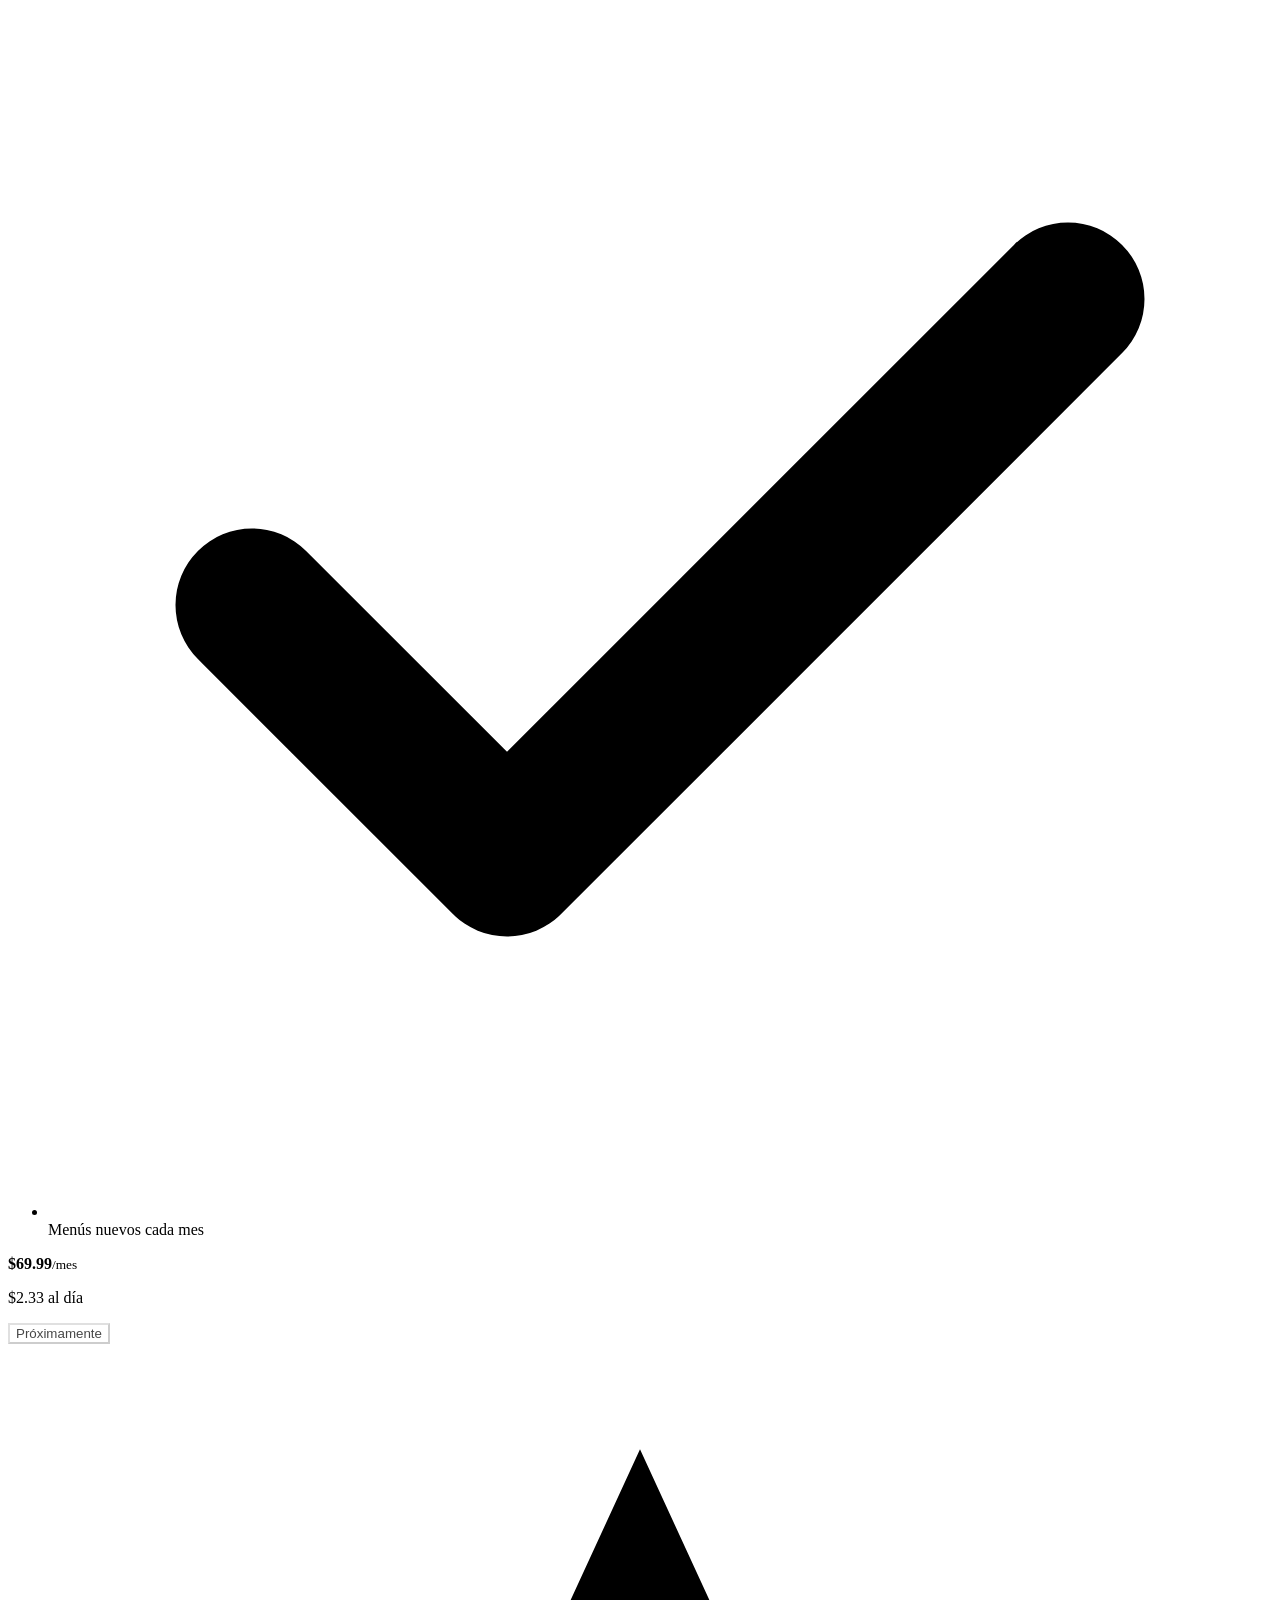
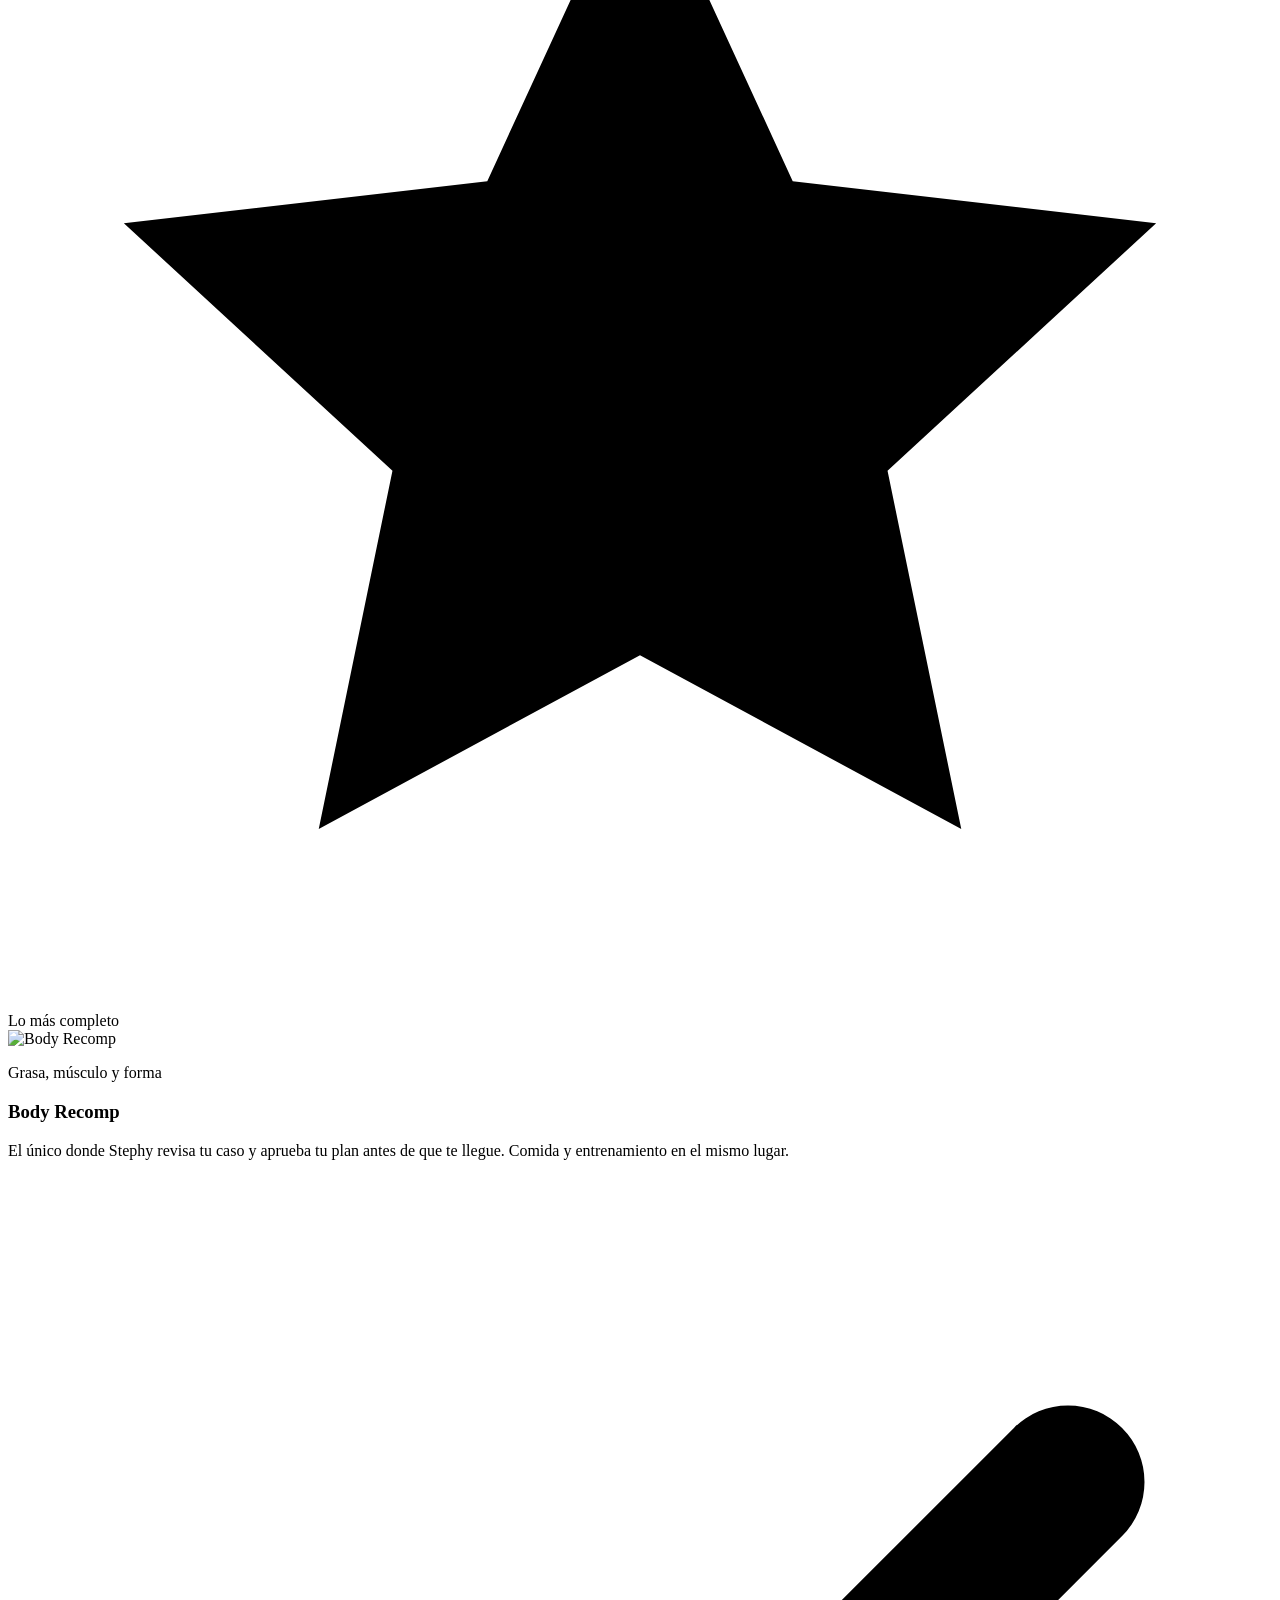
==== commit e6b8a72d: "Add files via upload" ====
--- a/tnp-sitio/index.html
+++ b/tnp-sitio/index.html
@@ -56,7 +56,6 @@
     <a href="#programas">Programas</a><a href="#presencial">Presencial</a><a href="#incluye">La app</a>
     <a href="#tienda">Tienda</a><a href="#clinica">Quién está detrás</a>
   </nav>
-  <a class="barCta" href="https://app.tunuevoplan.com/">Cuál es mi plan</a>
 </div></div>
 
 <!-- ======================= PORTADA ======================= -->
@@ -144,8 +143,8 @@
 <section class="sec" id="programas"><div class="wrap ancho">
   <div class="cab centro rev">
     <p class="kick">Elige el tuyo</p>
-    <h2 class="d2">No es el mismo plan<br>con otro nombre.</h2>
-    <p class="lede" style="text-align:center">Cada programa cambia tus números, tus menús y lo que la nutrióloga revisa de tu caso.</p>
+    <h2 class="d2">Elige el que va<br>con tu meta.</h2>
+    <p class="lede" style="text-align:center">Seis programas, cada uno con sus propios menús, porciones y enfoque.</p>
   </div>
 
   <div class="planes">
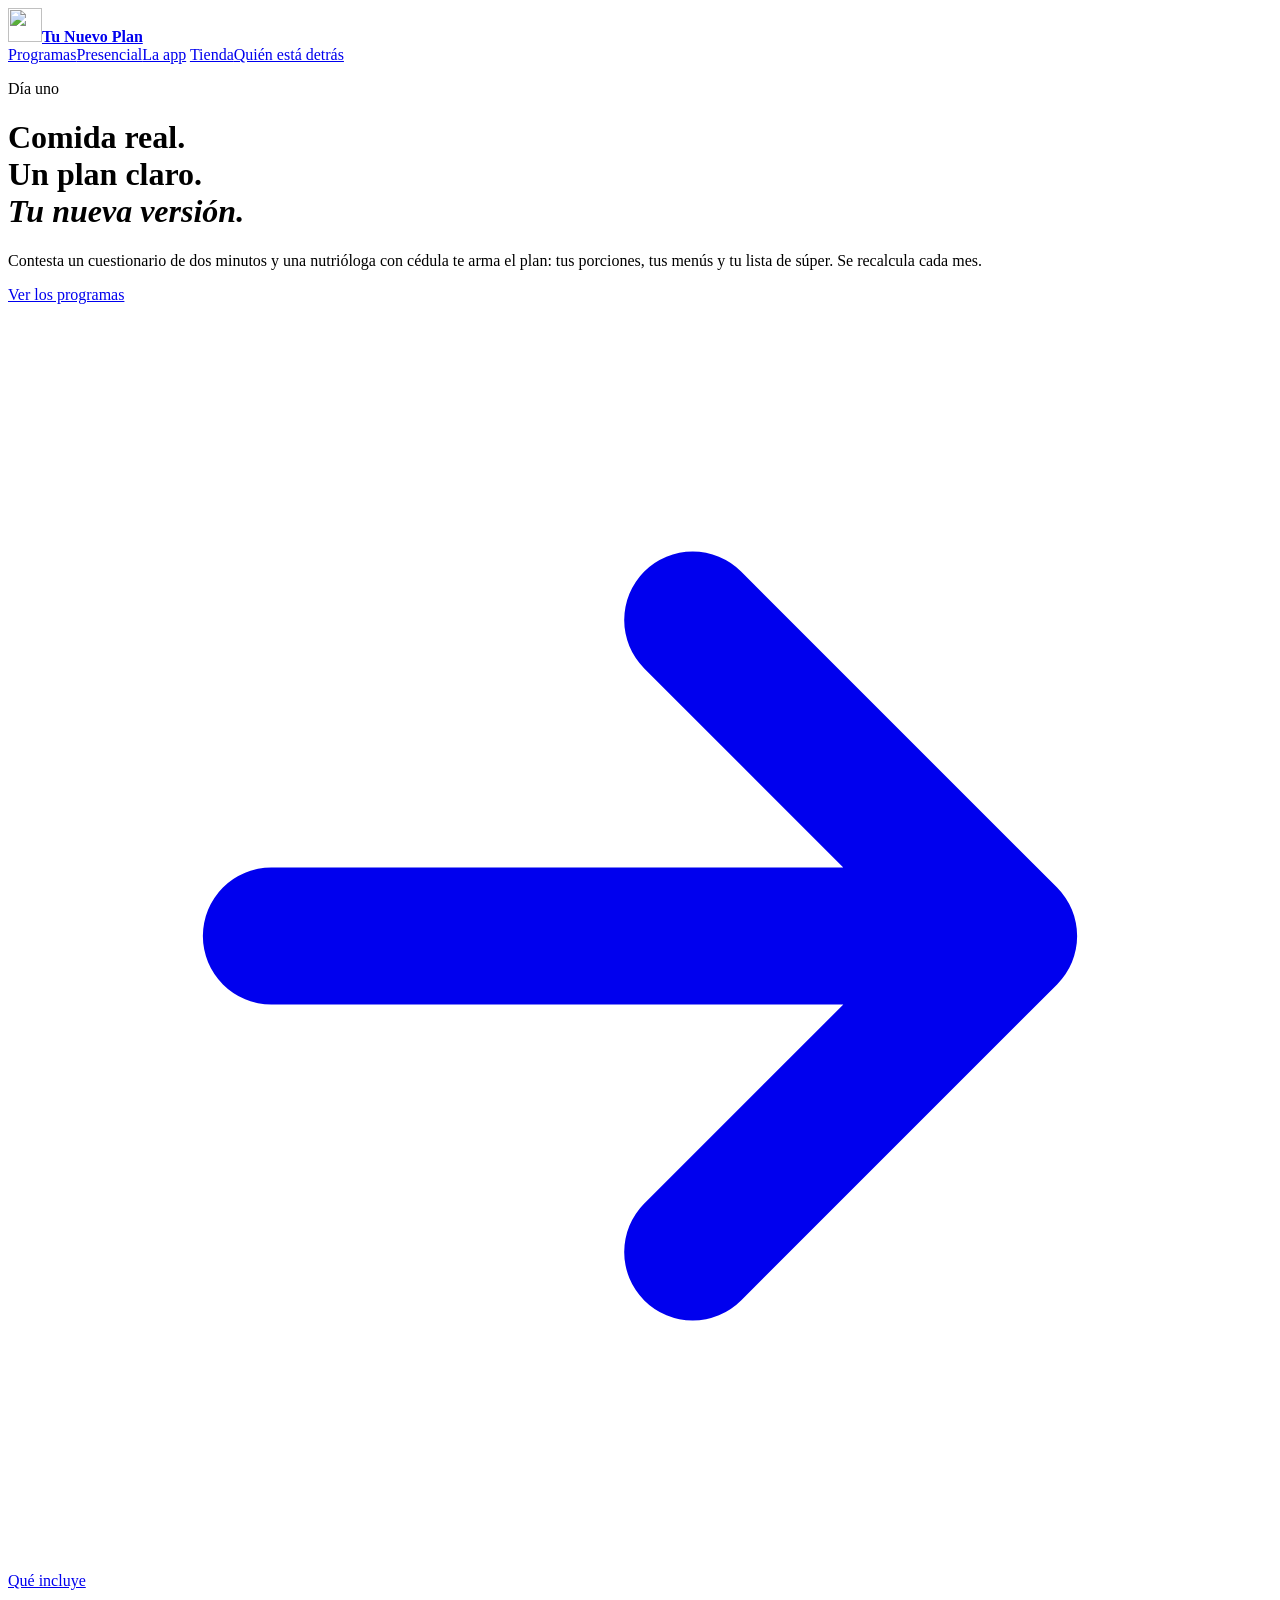
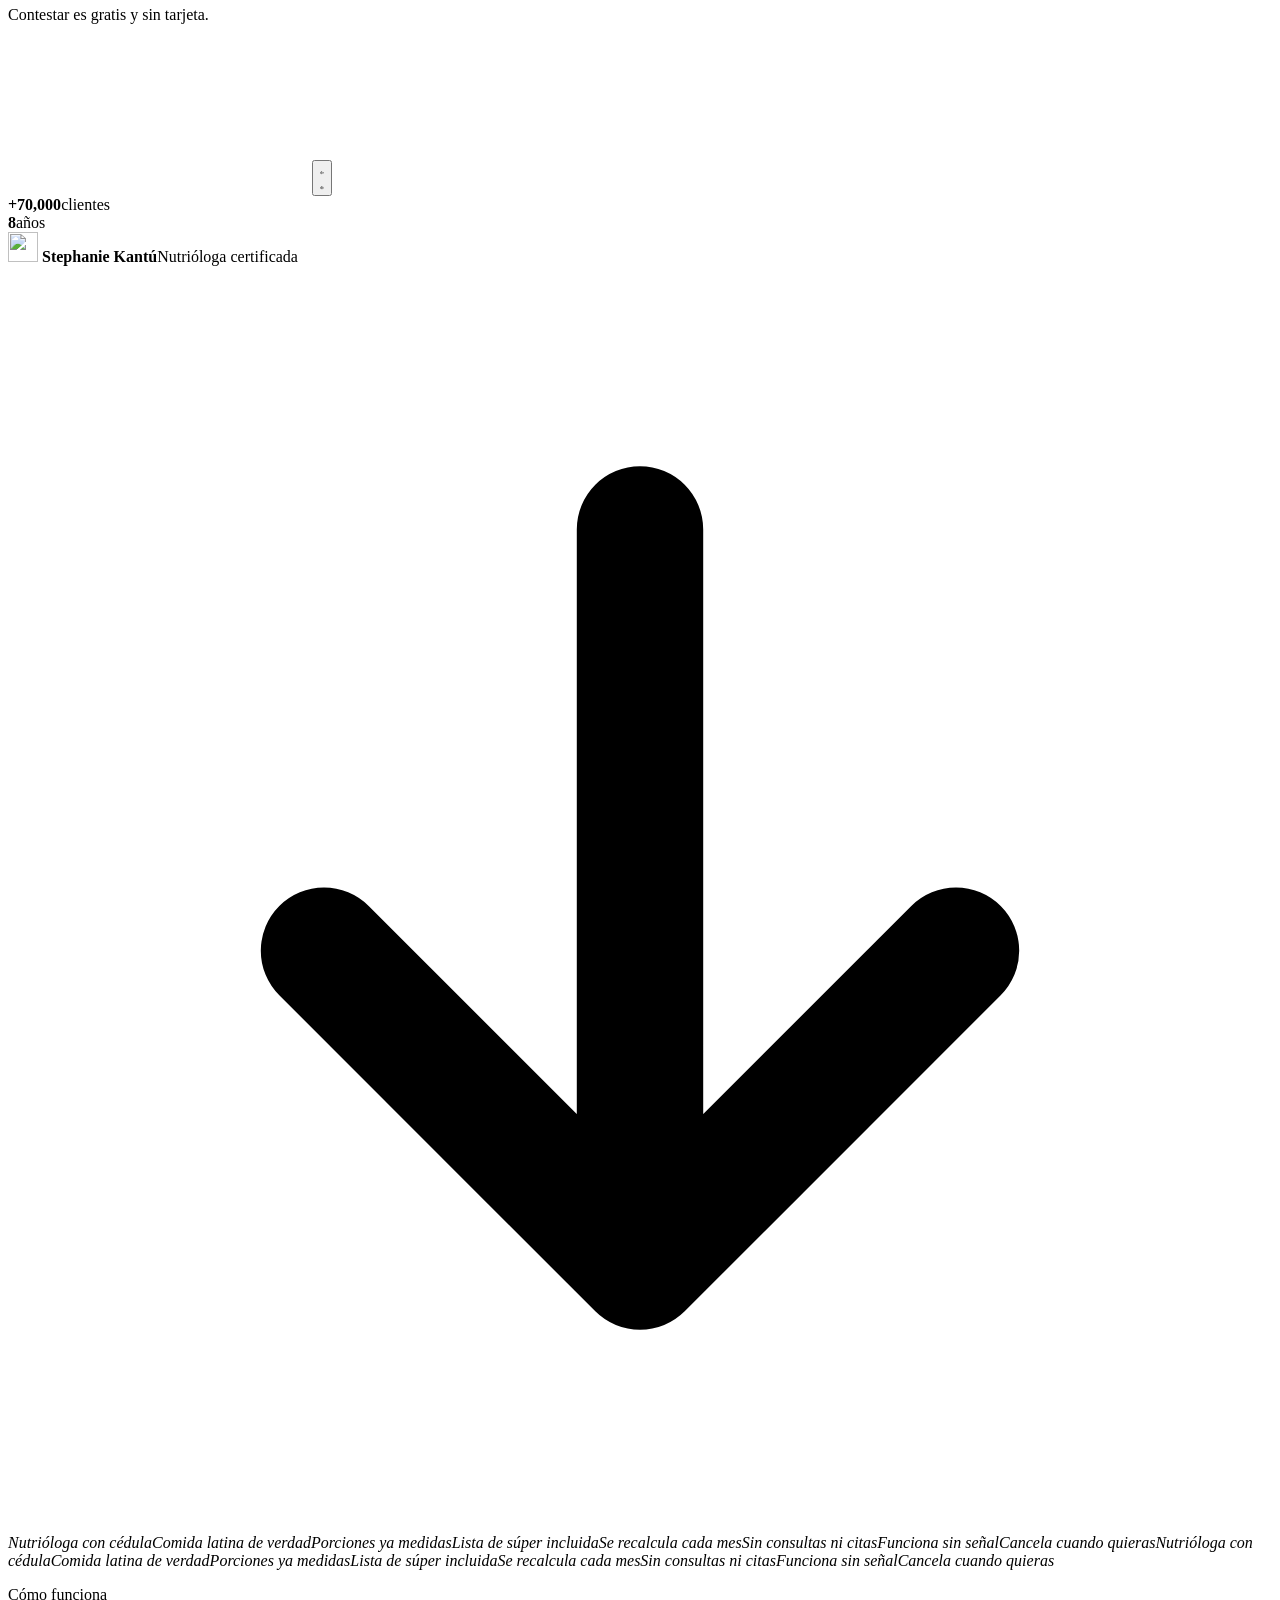
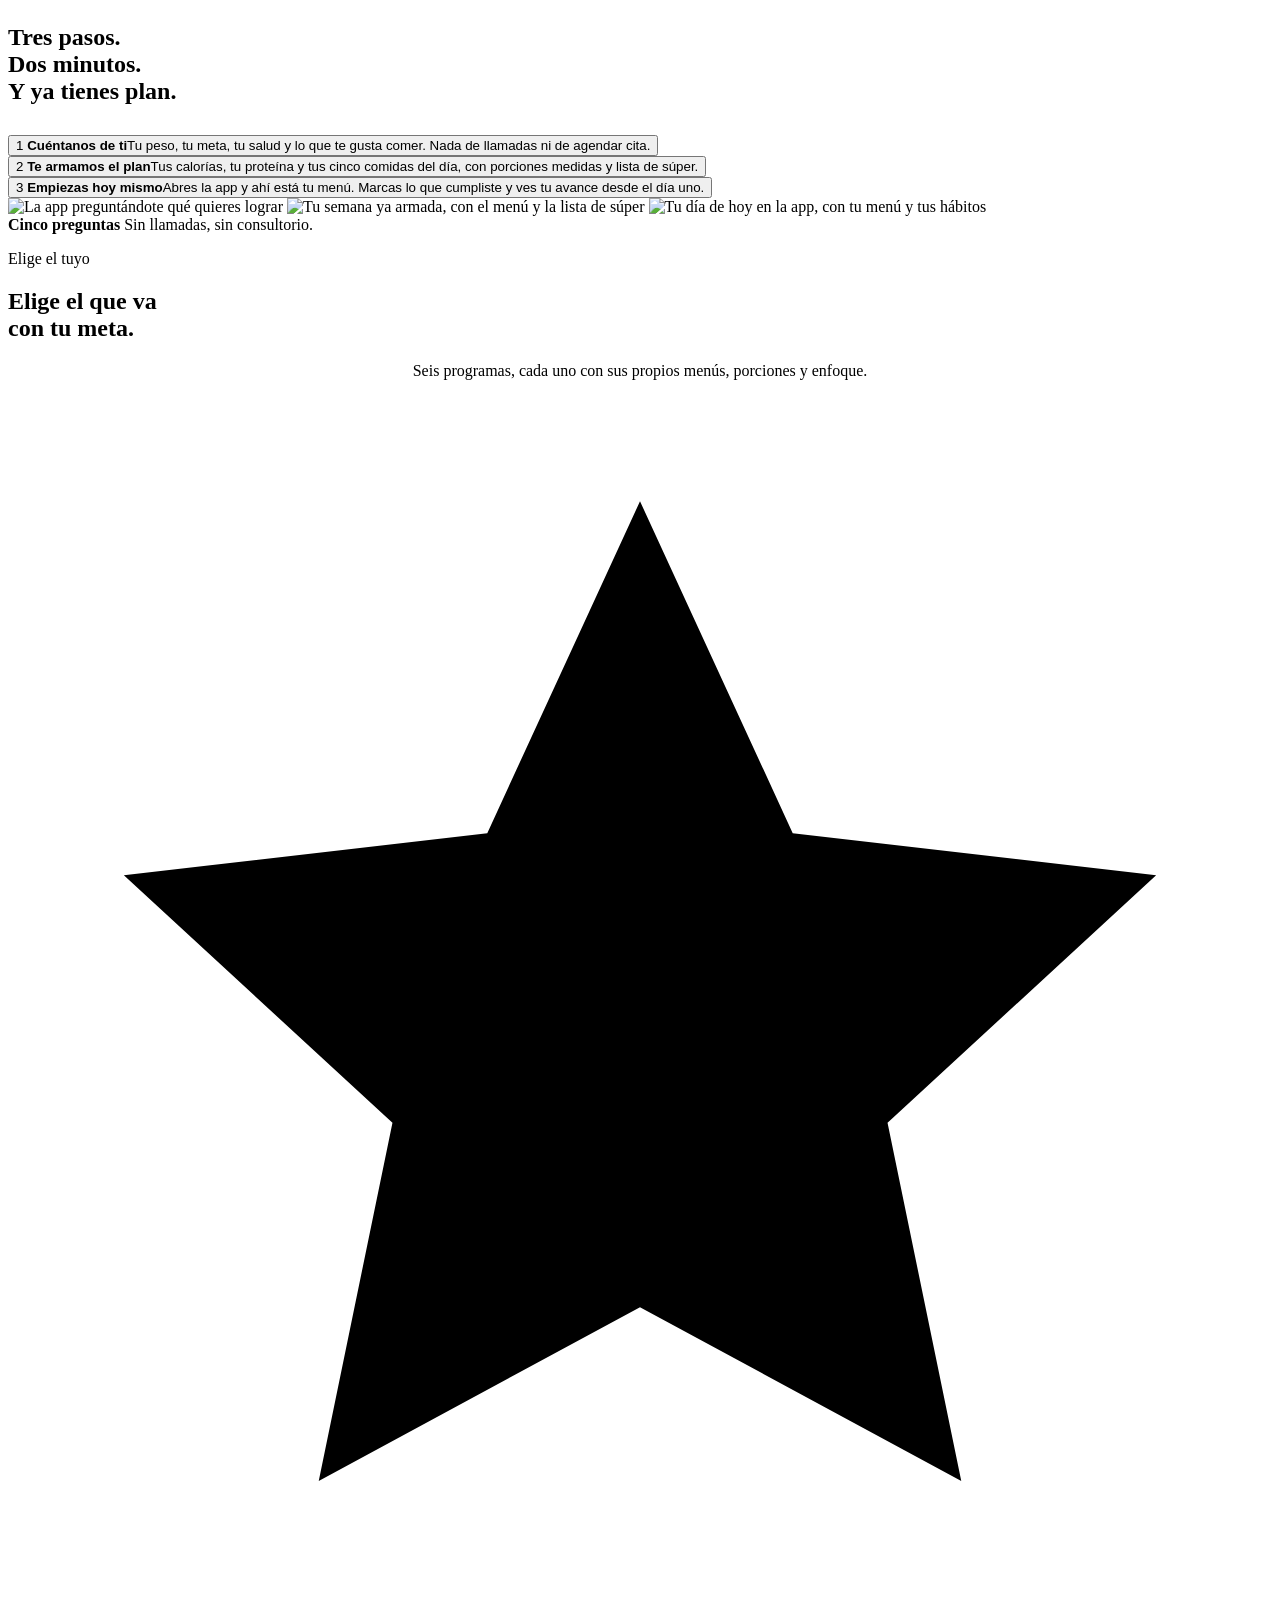
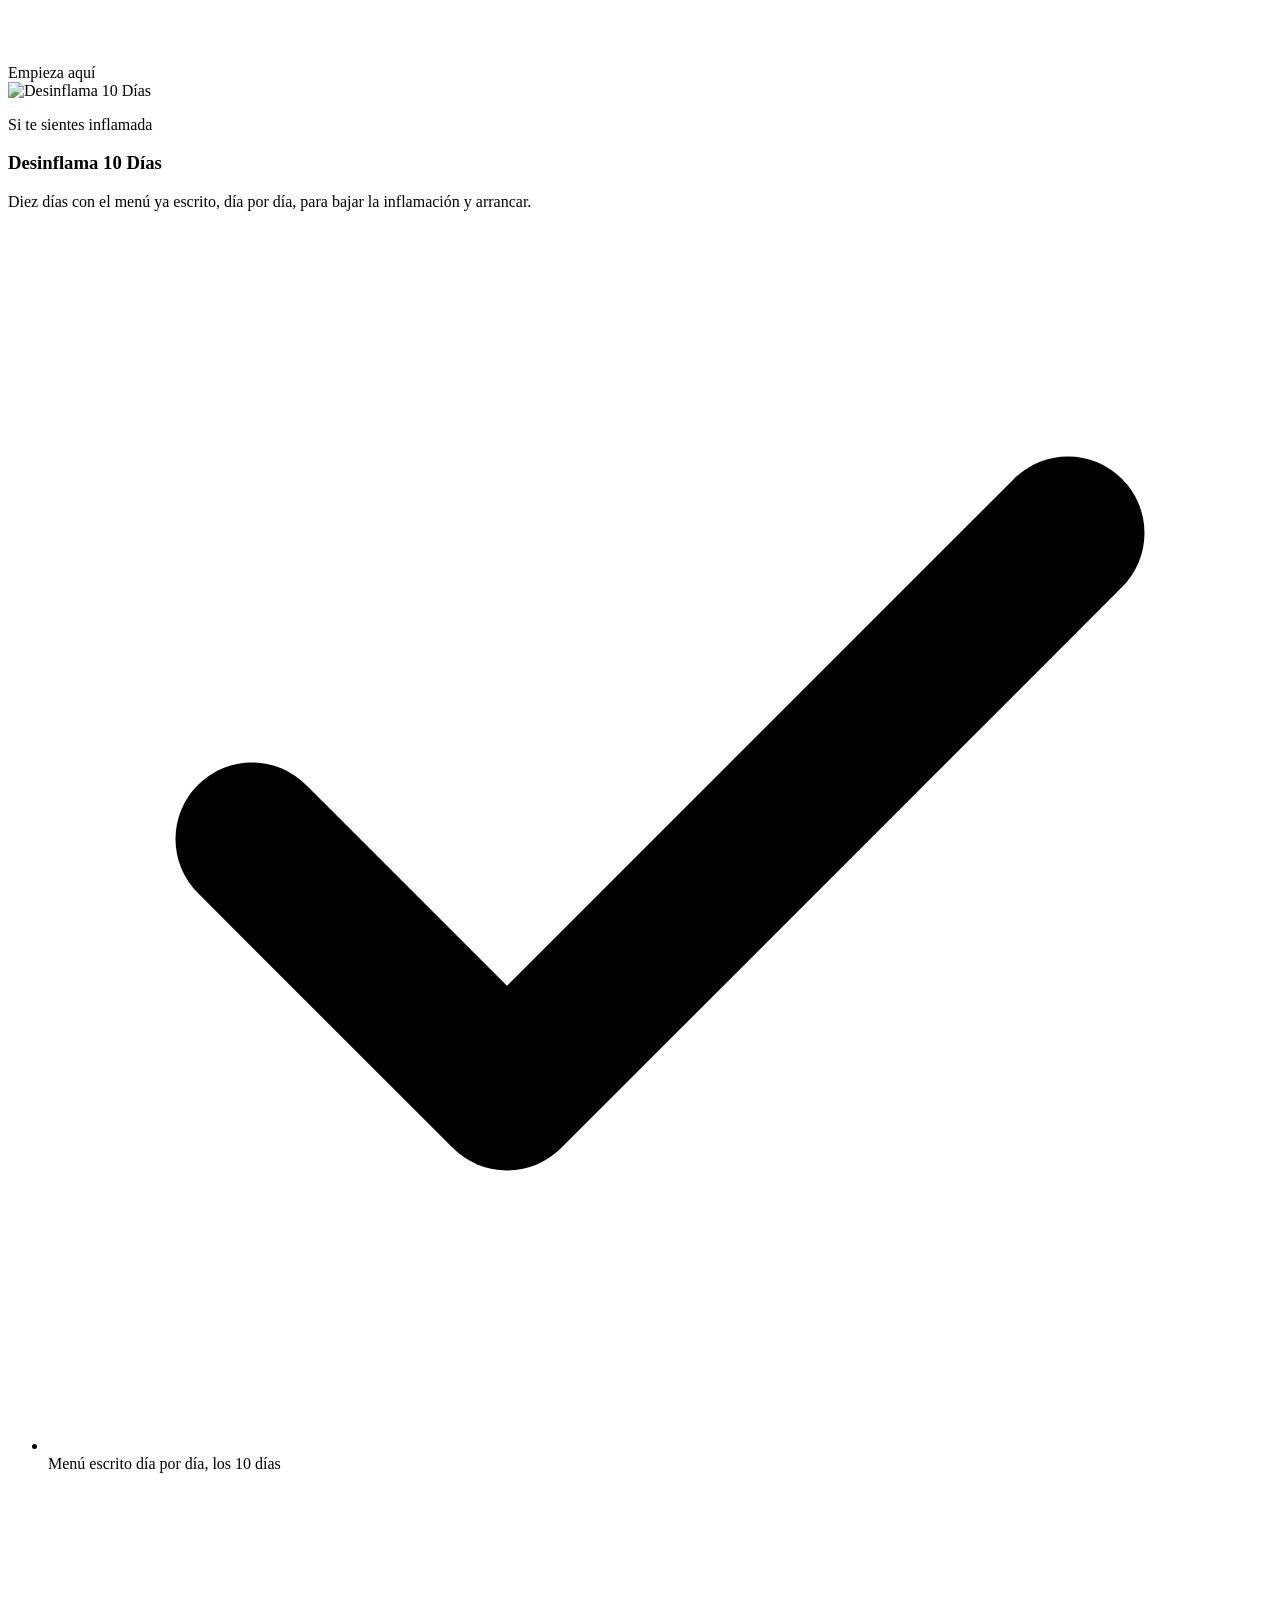
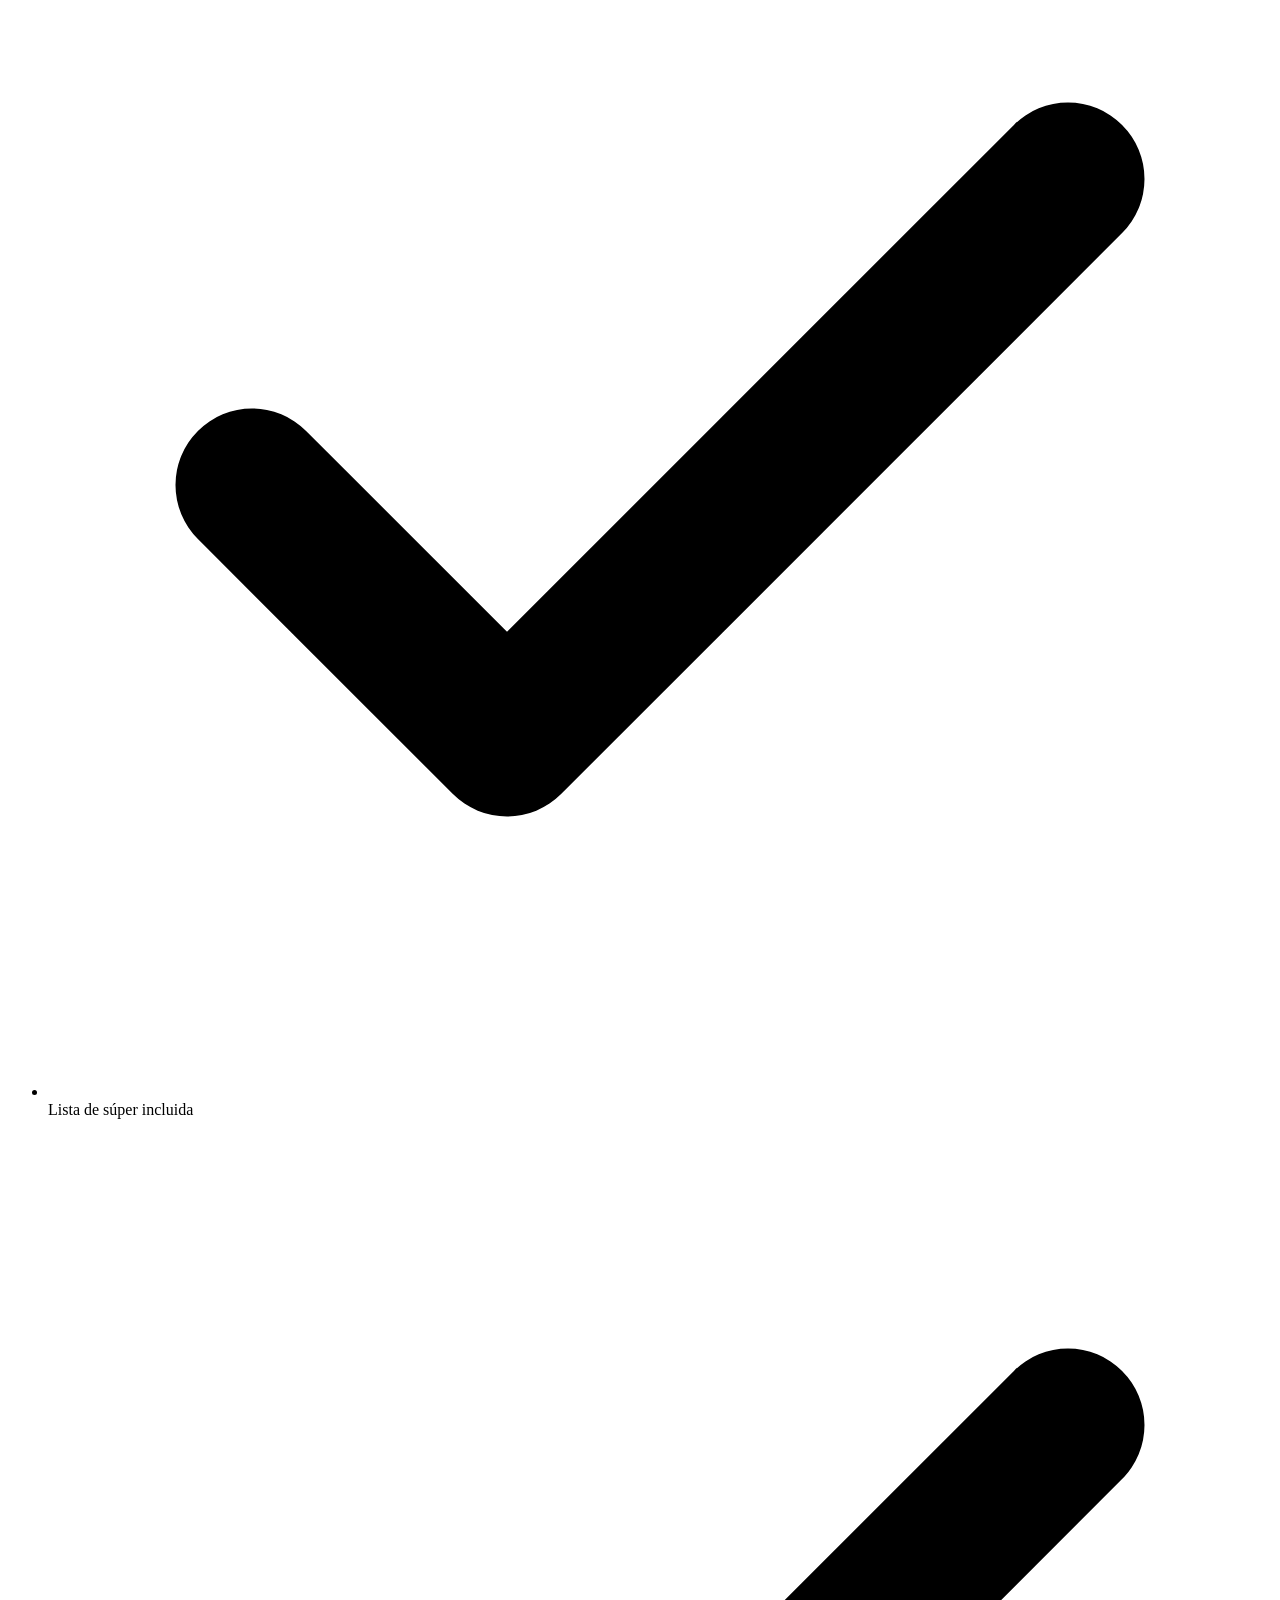
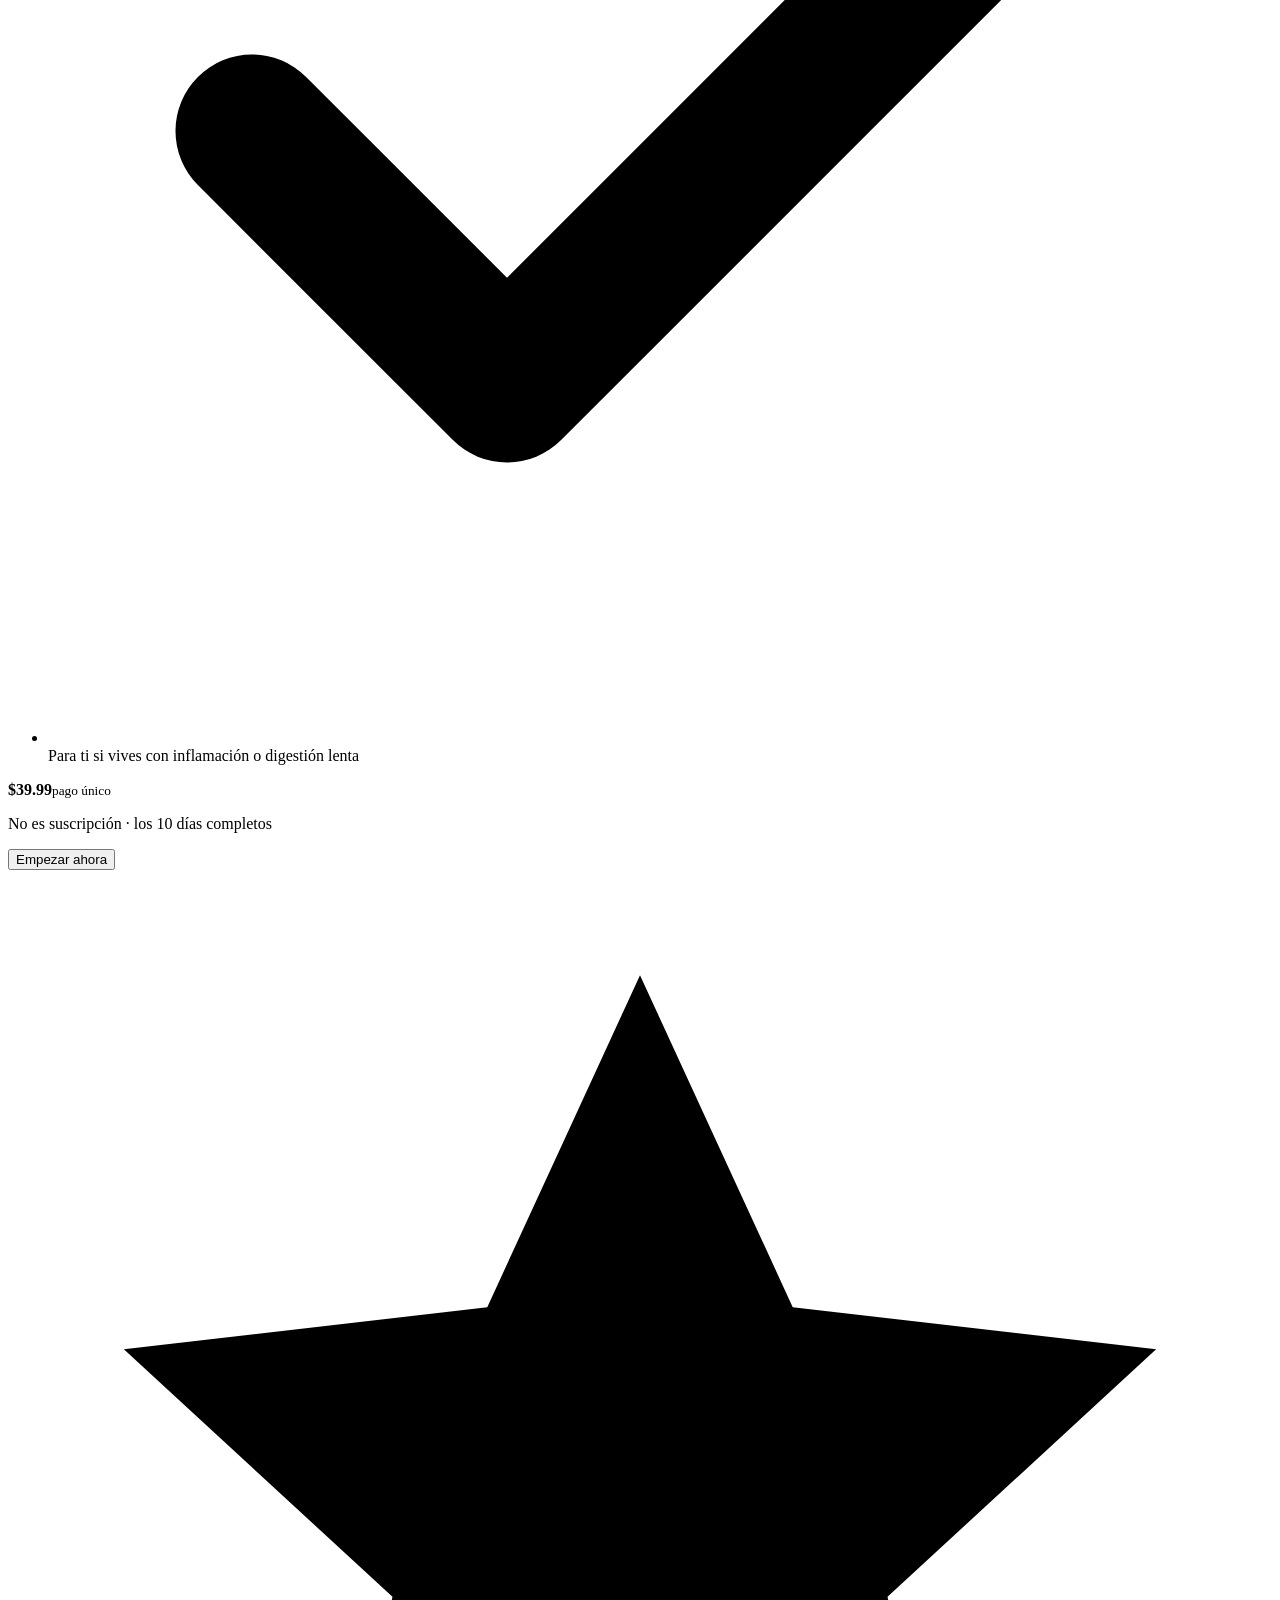
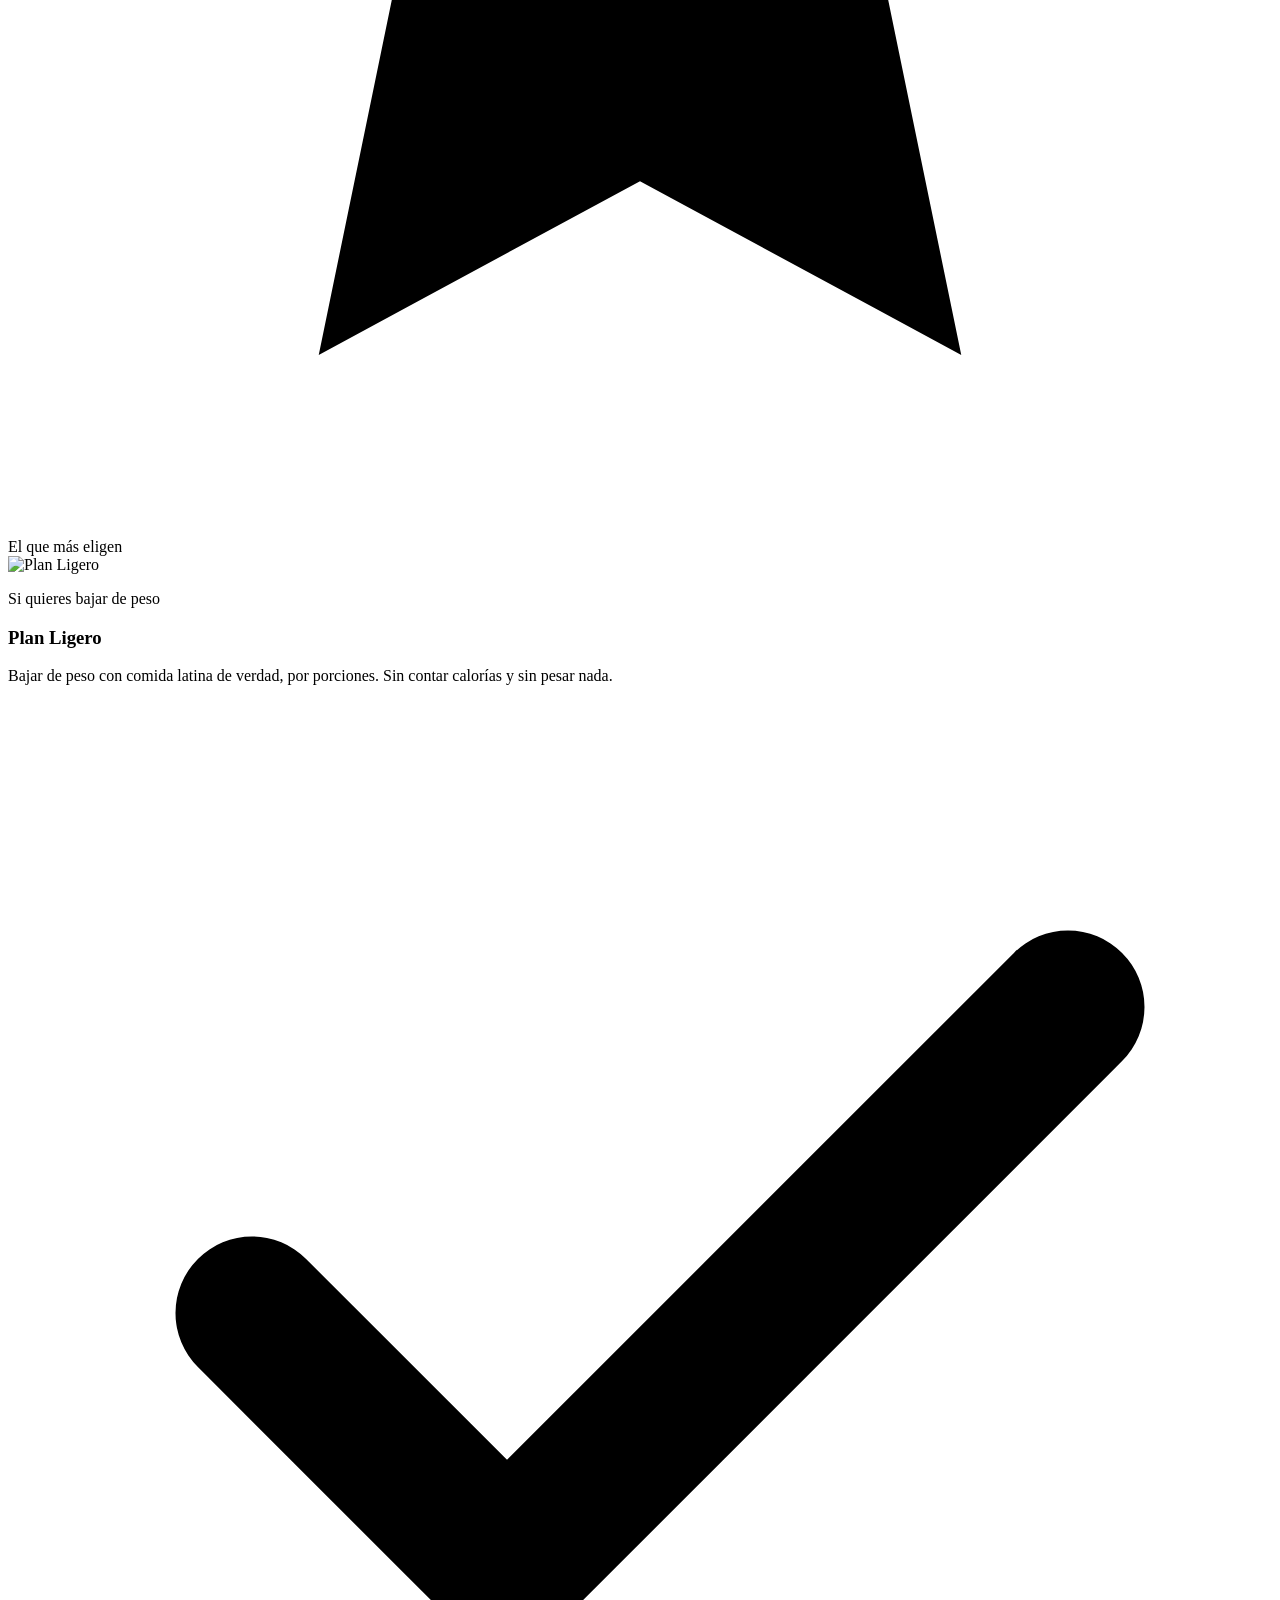
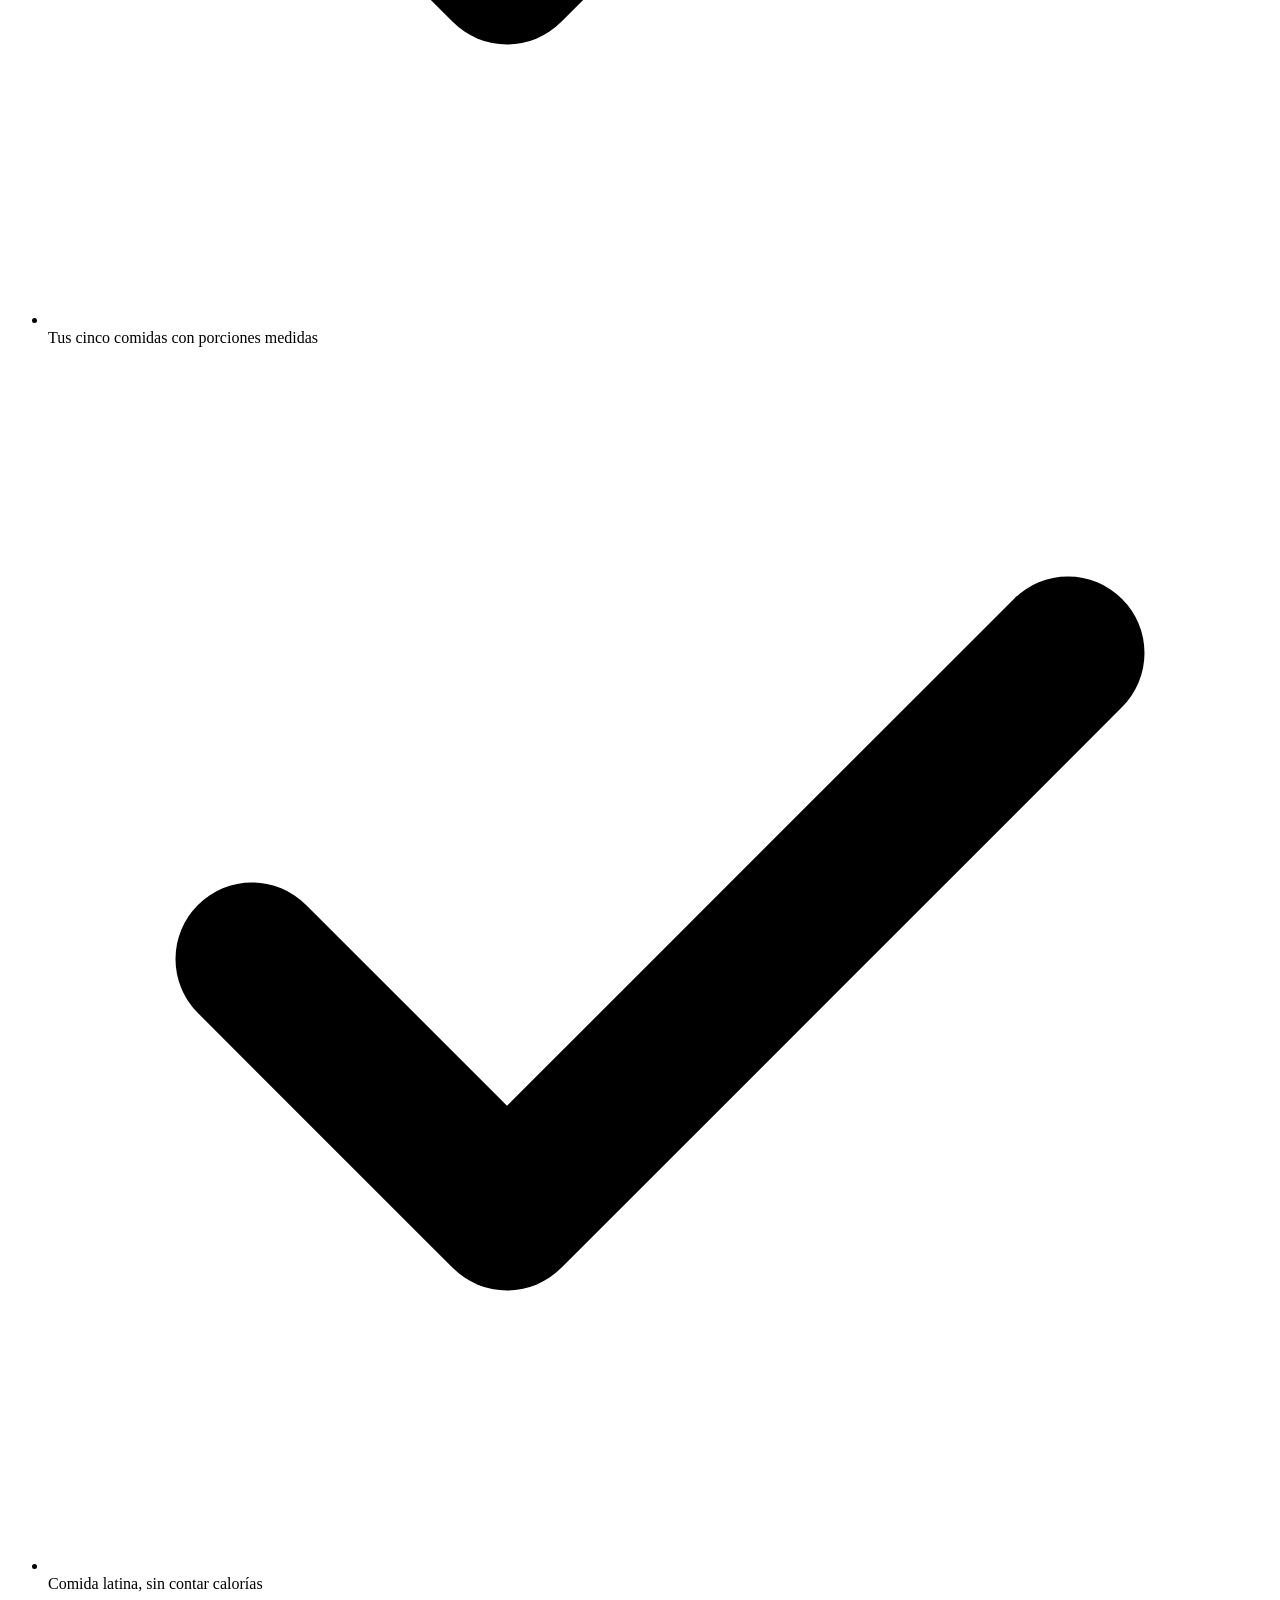
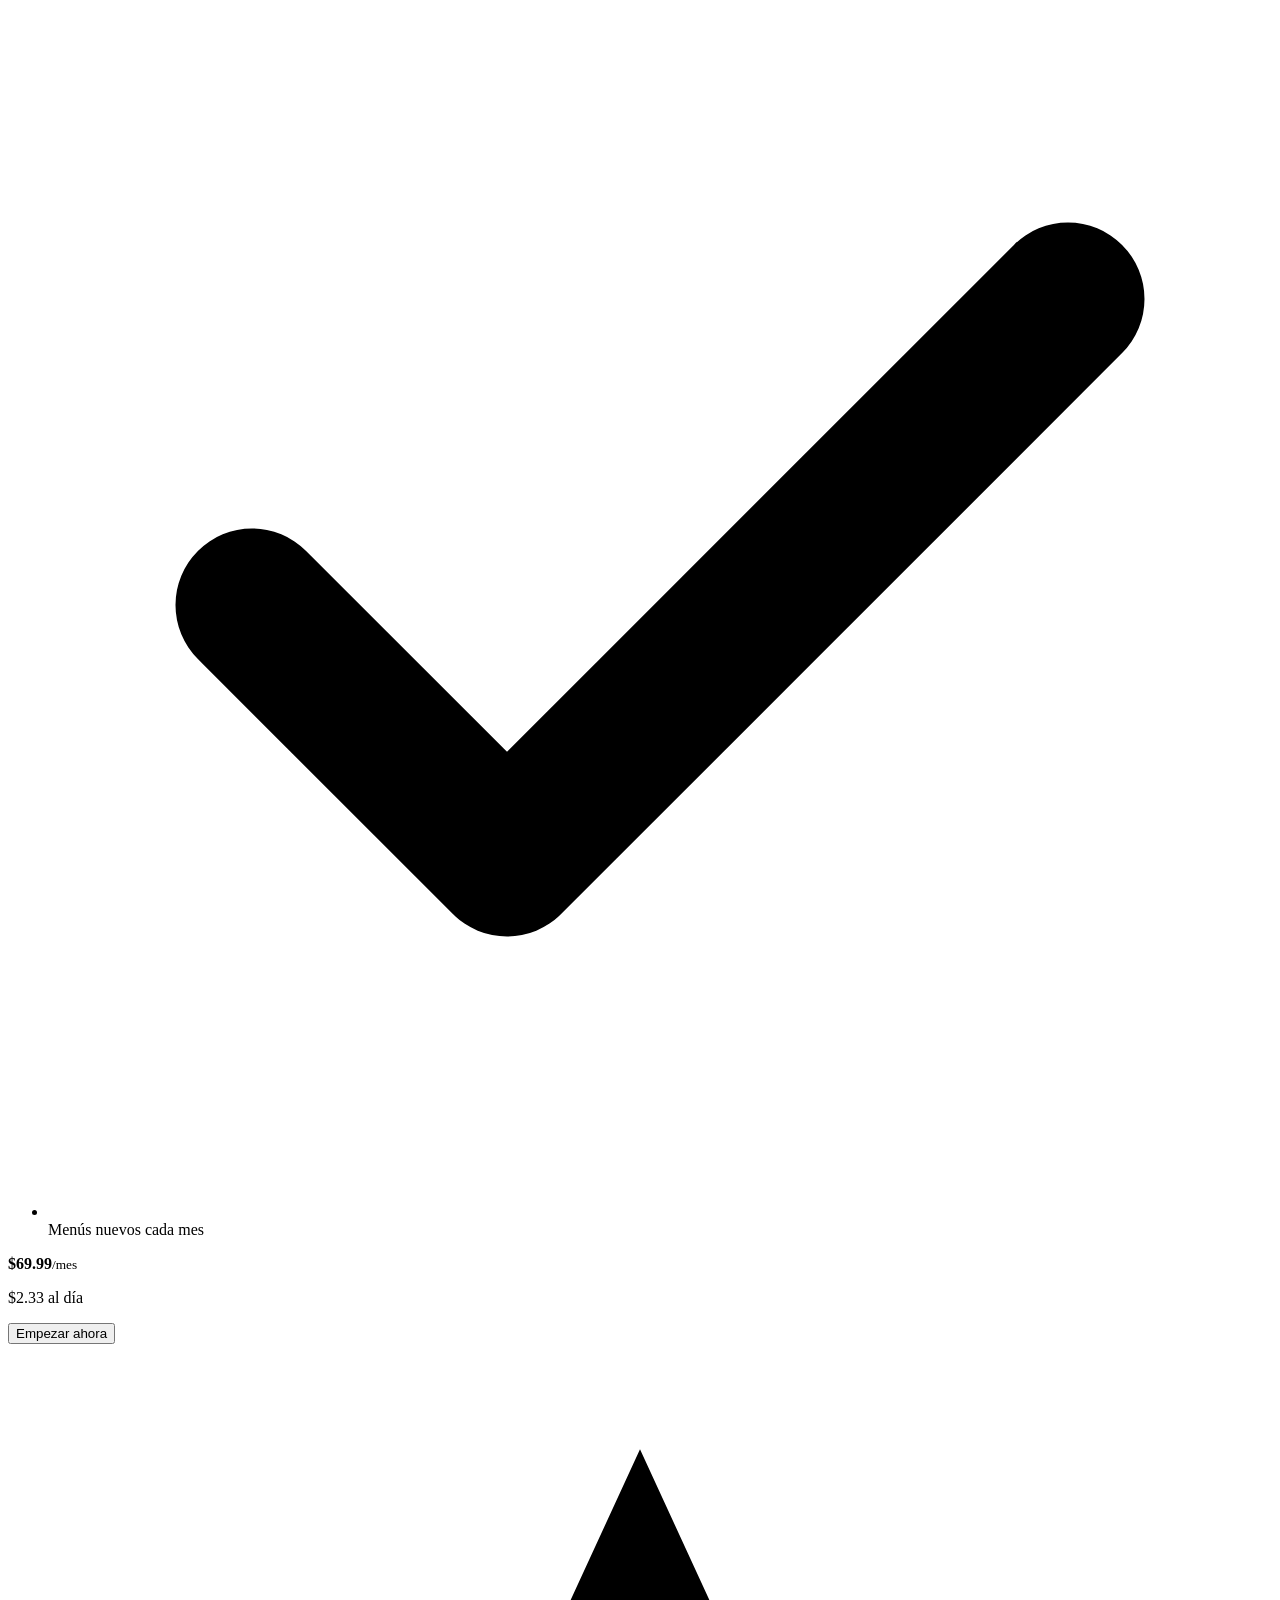
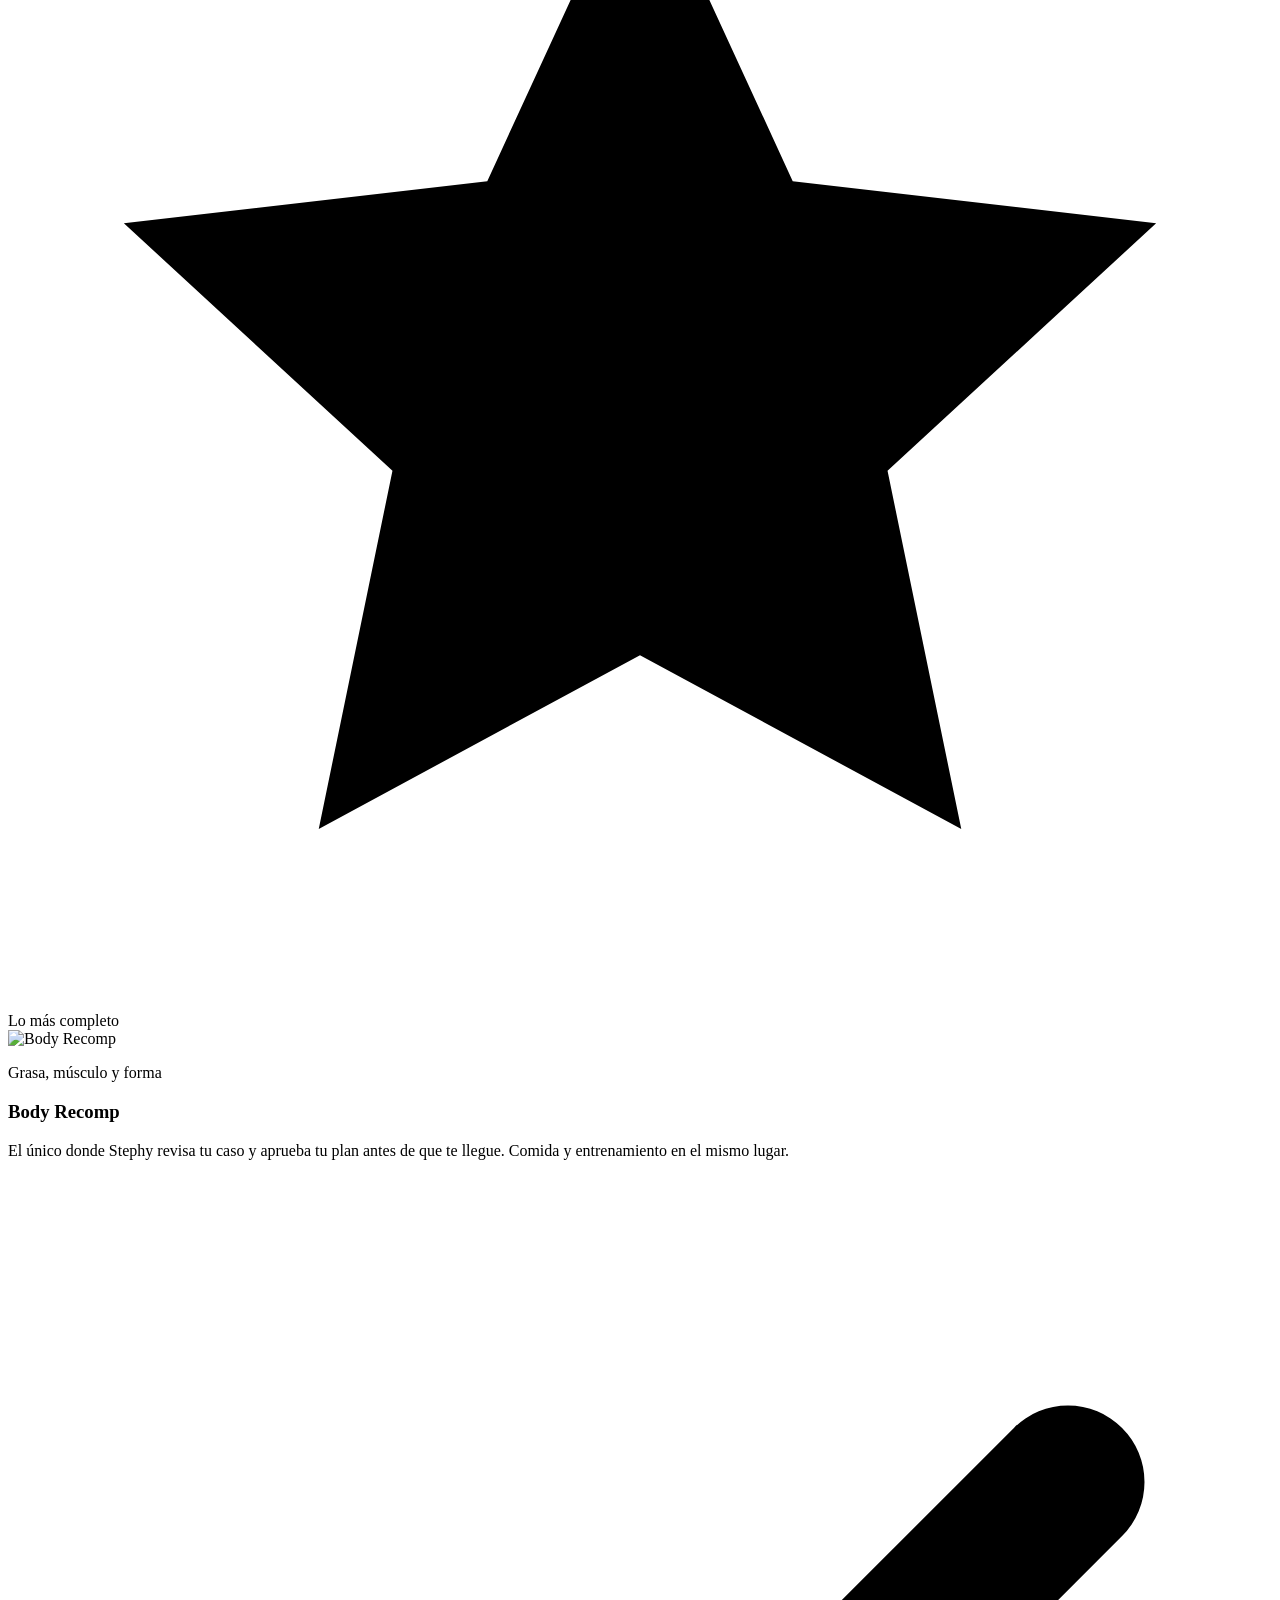
==== commit 7b81f2cf: "Sitio: se abren los 5 botones de compra y el quiz del cierre" ====
--- a/tnp-sitio/index.html
+++ b/tnp-sitio/index.html
@@ -42,6 +42,10 @@
 .presFoot .precio small{font-size:13px;color:var(--gris)}
 .presFoot .btn{padding:14px 28px}
 .presNota{font-size:11px;color:var(--gris);margin-top:14px;line-height:1.5}
+.presCard + .presCard{margin-top:18px}
+@media(min-width:900px){.presCard.flip .presFoto{order:2}}
+.presBadge.sb{color:var(--coral-tx);background:rgba(242,112,91,.12);border-color:rgba(242,112,91,.42)}
+.presShop{font-size:12.5px;color:var(--gris);max-width:20ch;line-height:1.4}
 </style>
 <title>TNP · Tu Nuevo Plan</title>
 <meta name="description" content="Tu plan de alimentación armado por una nutrióloga, en tu celular. Elige tu programa, contesta el cuestionario y empieza el mismo día.">
@@ -164,7 +168,7 @@
         </ul>
         <div class="precio"><b>$39.99</b><small class="uni">pago único</small></div>
         <p class="aldia">No es suscripción · los 10 días completos</p>
-        <button class="btn fantasma prox" type="button" disabled>Próximamente</button>
+        <button class="btn" type="button" data-prod="plan_desinflamar" data-nom="Desinflama 10 Días">Empezar ahora</button>
       </div>
     </article>
 
@@ -183,7 +187,7 @@
         </ul>
         <div class="precio"><b>$69.99</b><small>/mes</small></div>
         <p class="aldia">$2.33 al día</p>
-        <button class="btn fantasma prox" type="button" disabled>Próximamente</button>
+        <button class="btn" type="button" data-prod="plan_peso" data-nom="Plan Ligero">Empezar ahora</button>
       </div>
     </article>
 
@@ -202,7 +206,7 @@
         </ul>
         <div class="precio"><b>$69.99</b><small>/mes</small></div>
         <p class="aldia">$2.33 al día</p>
-        <button class="btn fantasma prox" type="button" disabled>Próximamente</button>
+        <button class="btn" type="button" data-prod="plan_fuerte" data-nom="Body Recomp">Empezar ahora</button>
       </div>
     </article>
 
@@ -221,7 +225,7 @@
         </ul>
         <div class="precio"><b>$69.99</b><small>/mes</small></div>
         <p class="aldia">$2.33 al día</p>
-        <button class="btn fantasma prox" type="button" disabled>Próximamente</button>
+        <button class="btn" type="button" data-prod="plan_glp1" data-nom="Amigo GLP-1">Empezar ahora</button>
       </div>
     </article>
 
@@ -240,7 +244,7 @@
         </ul>
         <div class="precio"><b>$69.99</b><small>/mes</small></div>
         <p class="aldia">$2.33 al día</p>
-        <button class="btn fantasma prox" type="button" disabled>Próximamente</button>
+        <button class="btn" type="button" data-prod="plan_menopausia" data-nom="Plena">Empezar ahora</button>
       </div>
     </article>
 
@@ -296,6 +300,25 @@
       <p class="presNota">La consulta presencial es acompañamiento nutricional y no sustituye la atención de tu médico. Los resultados varían.</p>
     </div>
   </div>
+
+  <div class="presCard flip rev r1">
+    <div class="presFoto"><img src="/img/consulta-stephanie.jpg" alt="Stephanie Kantú en su oficina, en consulta personal" loading="lazy"></div>
+    <div class="presTx">
+      <span class="presBadge sb"><svg viewBox="0 0 24 24" fill="currentColor"><path d="M12 2l2.3 6.1L20.5 10l-6.2 1.9L12 18l-2.3-6.1L3.5 10l6.2-1.9z"/></svg>Consulta personal</span>
+      <h3 class="presTit">Consulta con Stephanie<span>Uno a uno, con Stephy</span></h3>
+      <p class="presLede">El mayor beneficio es estar con Stephy. Una consulta personal, uno a uno, donde ella te acompaña con su mirada integral: <b>nutrición, cuerpo, mente y espíritu</b>.</p>
+      <ul class="presInc">
+        <li><svg viewBox="0 0 24 24" fill="none" stroke="currentColor" stroke-width="3" stroke-linecap="round" stroke-linejoin="round"><path d="M20 6L9 17l-5-5"/></svg>Tiempo personal, uno a uno con Stephanie Kantú</li>
+        <li><svg viewBox="0 0 24 24" fill="none" stroke="currentColor" stroke-width="3" stroke-linecap="round" stroke-linejoin="round"><path d="M20 6L9 17l-5-5"/></svg>Su enfoque integral: nutrición, cuerpo, mente y espíritu</li>
+        <li><svg viewBox="0 0 24 24" fill="none" stroke="currentColor" stroke-width="3" stroke-linecap="round" stroke-linejoin="round"><path d="M20 6L9 17l-5-5"/></svg>Su criterio y acompañamiento en todo tu proceso</li>
+        <li><svg viewBox="0 0 24 24" fill="none" stroke="currentColor" stroke-width="3" stroke-linecap="round" stroke-linejoin="round"><path d="M20 6L9 17l-5-5"/></svg>Atención cercana y totalmente personalizada</li>
+      </ul>
+      <div class="presFoot">
+        <span class="presShop">Contáctanos para más información.</span>
+        <button class="btn prox" type="button" disabled>Próximamente</button>
+      </div>
+    </div>
+  </div>
 </div></section>
 
 <!-- ======================= LO QUE VIENE CONTIGO ======================= -->
@@ -370,13 +393,13 @@
   <span class="glow" style="width:460px;height:460px;bottom:-200px;left:-150px;background:radial-gradient(circle,rgba(157,184,159,.34),transparent 70%);animation-delay:3s"></span>
   <div class="wrap ancho clinicaIn">
     <div class="retrato rev">
-      <img src="/img/stephy.jpg" alt="Stephanie Kantú, nutrióloga" loading="lazy">
+      <img src="/img/stephy-portrait.jpg" alt="Stephanie Kantú, nutrióloga y fundadora" loading="lazy">
       <div class="retratoPie"><b>Stephanie Kantú</b><span>Nutrióloga certificada · fundadora</span></div>
     </div>
     <div class="rev r1">
       <p class="kick">Quién está detrás</p>
-      <h2 class="d2" style="margin-top:14px">Esto no lo armó<br>un algoritmo solo.</h2>
-      <p class="lede" style="margin-top:20px">Detrás de cada plan hay una nutrióloga con cédula y ocho años viendo pacientes en consulta, uno por uno. El software hace las cuentas. El criterio es de ella.</p>
+      <h2 class="d2" style="margin-top:14px">Detrás de cada plan,<br>una nutrióloga de verdad.</h2>
+      <p class="lede" style="margin-top:20px">Una nutrióloga con cédula y ocho años viendo pacientes en consulta, uno por uno. El software hace las cuentas; el criterio es de ella.</p>
       <div class="cifras">
         <div class="cifra"><b data-cuenta="70000">+70,000</b><span>personas atendidas</span></div>
         <div class="cifra"><b data-cuenta="8">8</b><span>años de consulta</span></div>
@@ -405,8 +428,8 @@
     <h2 class="d2 rev r1" style="max-width:19ch;margin-inline:auto">¿No sabes cuál es <em>el tuyo</em>?</h2>
     <p class="lede rev r2" style="color:rgba(245,242,235,.76);margin:20px auto 0;text-align:center">Contesta dos minutos y te decimos cuál es tu plan, con tus números: tus calorías, tu proteína y el programa que te toca.</p>
     <div class="cierreAct rev r3">
-      <a class="btn claro" href="https://app.tunuevoplan.com/">Ver cuál es mi plan<svg viewBox="0 0 24 24" fill="none" stroke="currentColor" stroke-width="2.6" stroke-linecap="round" stroke-linejoin="round"><path d="M5 12h14M13 6l6 6-6 6"/></svg></a>
-      <span class="cierreNota">Gratis &middot; sin tarjeta &middot; 2 minutos</span>
+      <a class="btn claro" href="https://app.tunuevoplan.com/">Contestar el quiz</a>
+      <span class="cierreNota">Dos minutos · sin costo</span>
     </div>
   </div>
 </section>
